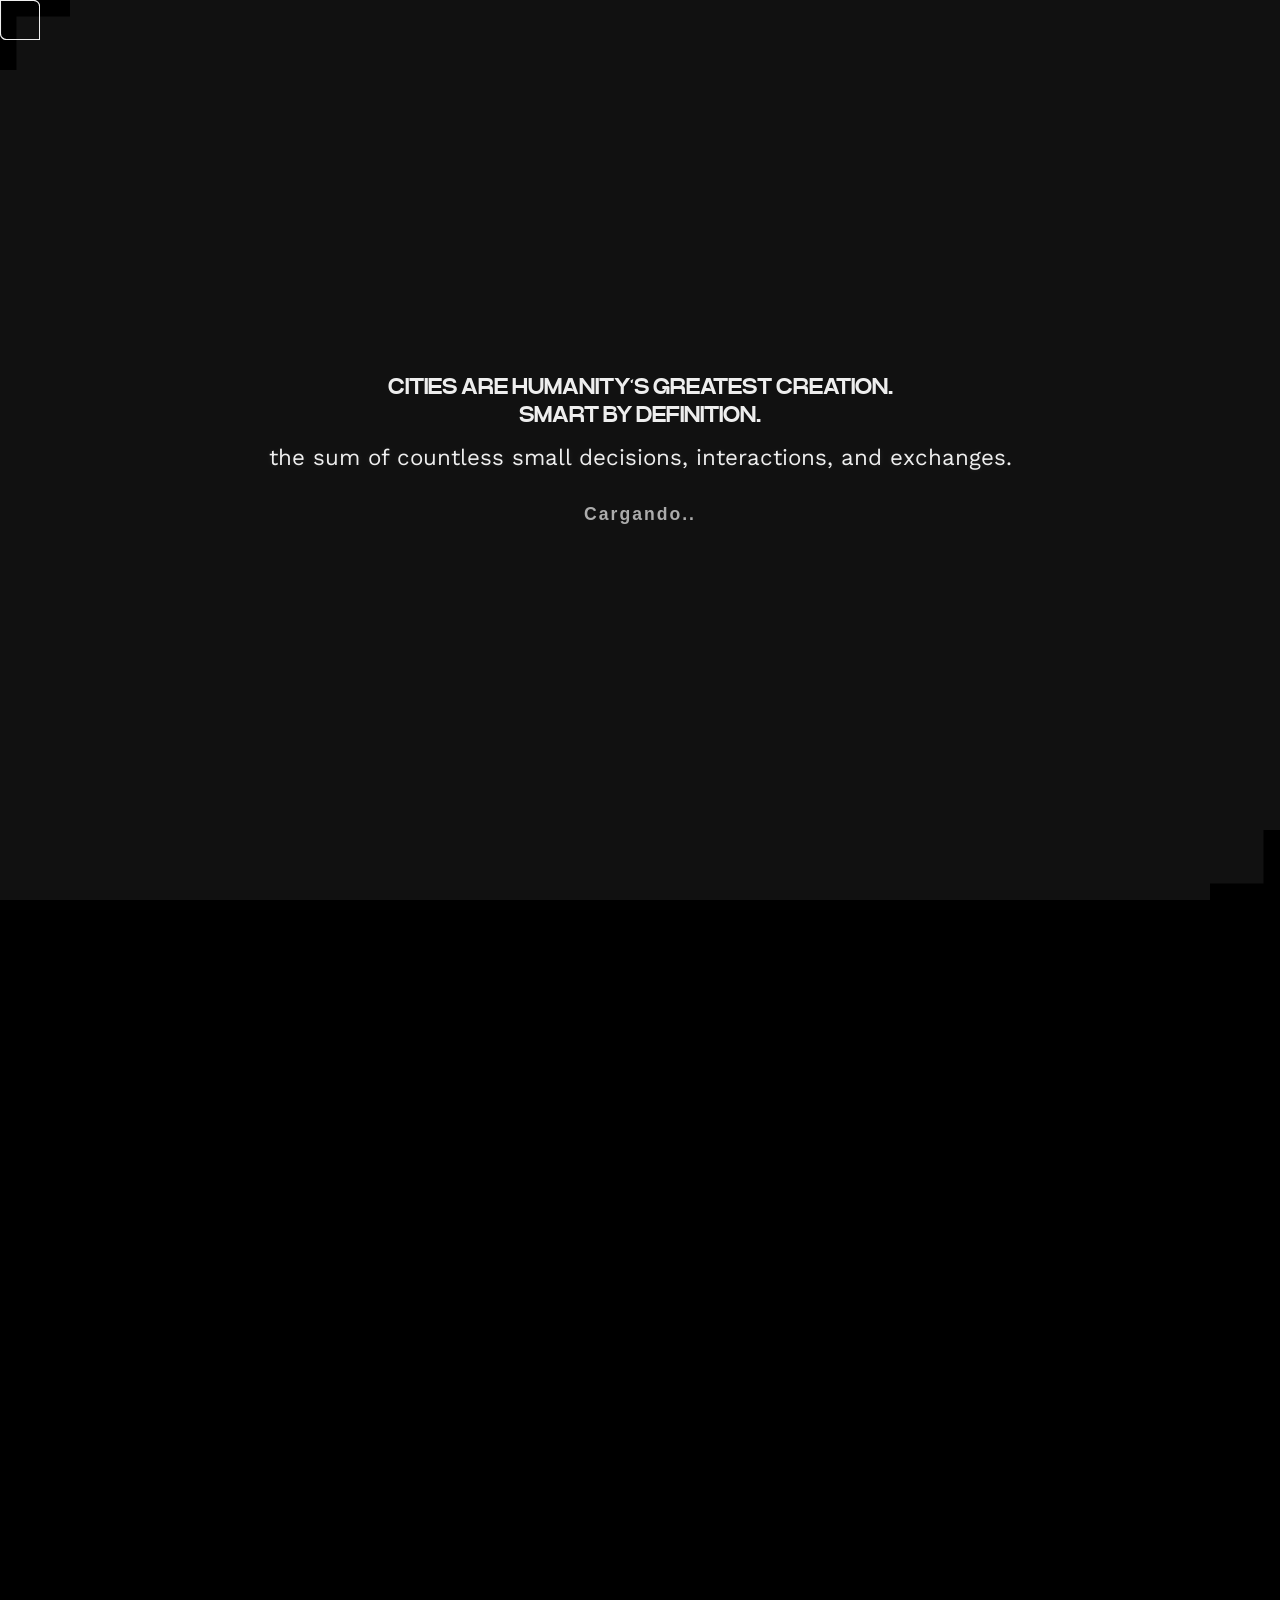
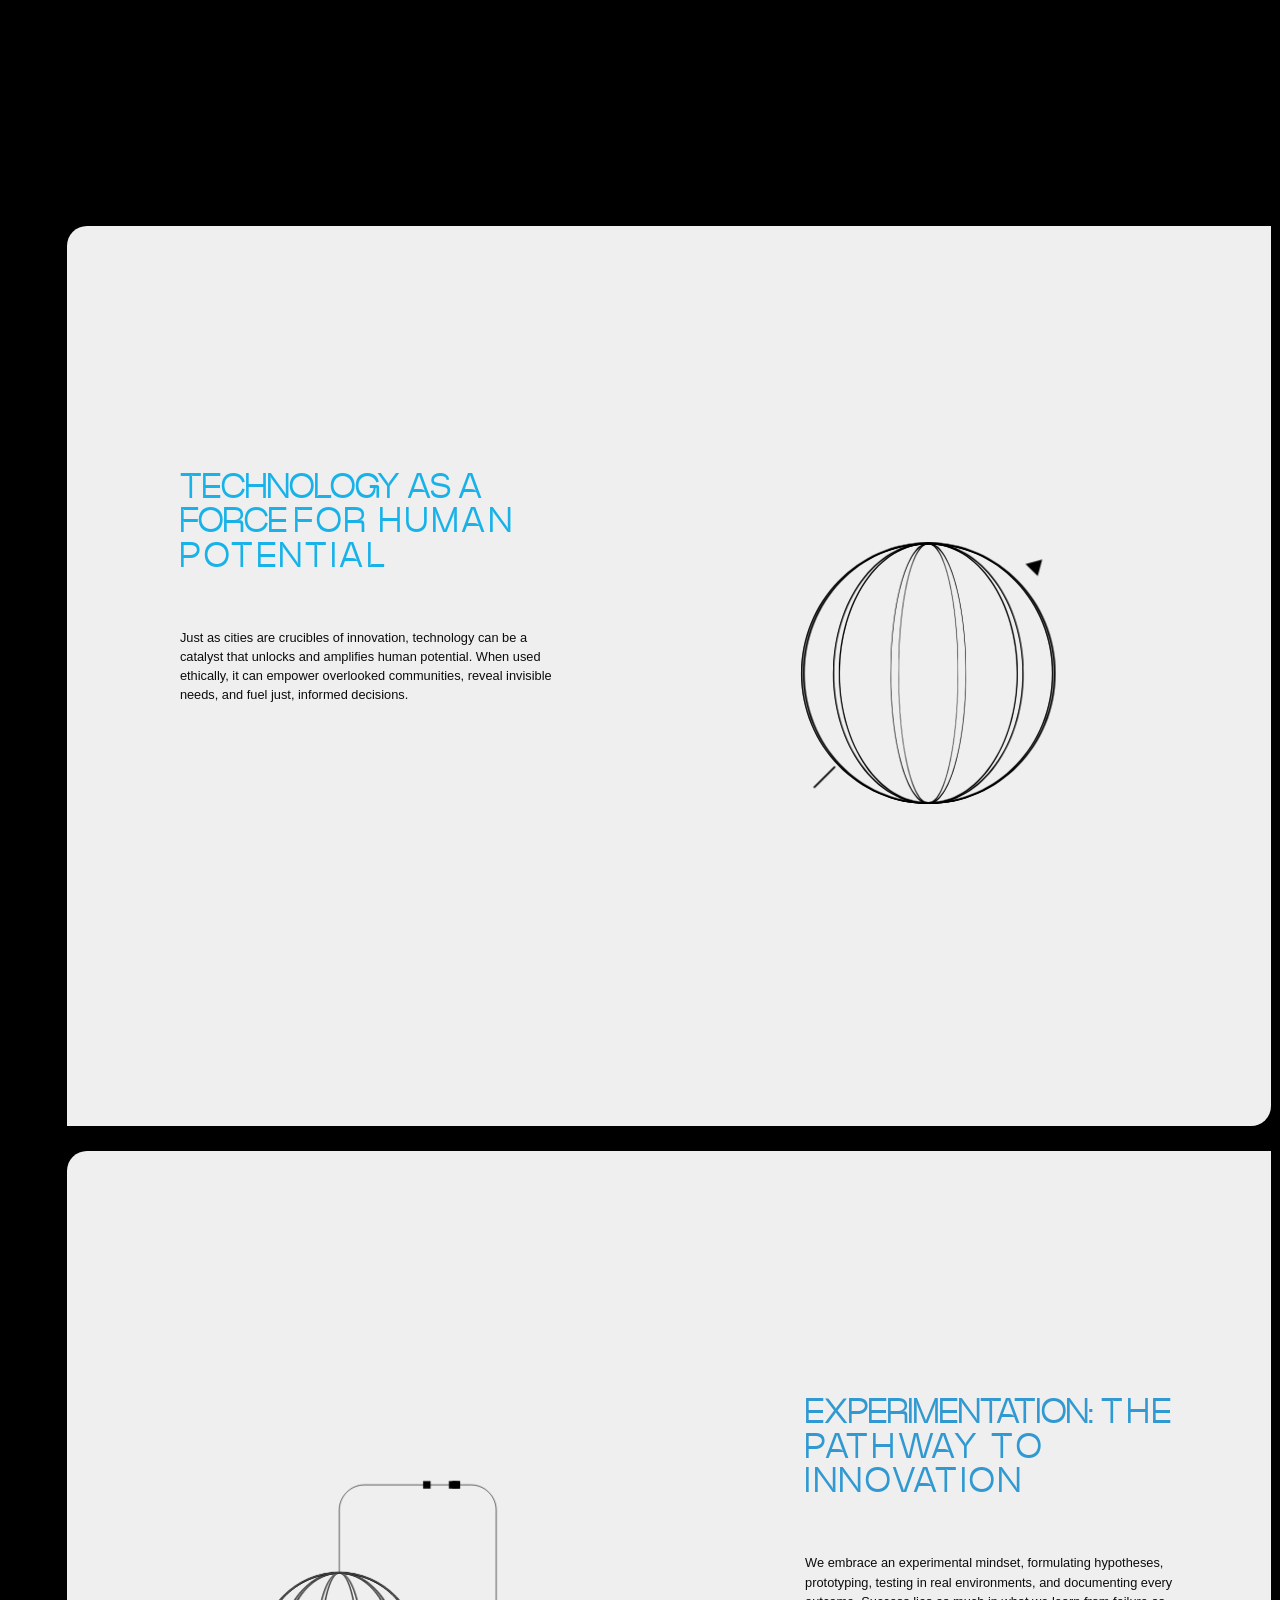
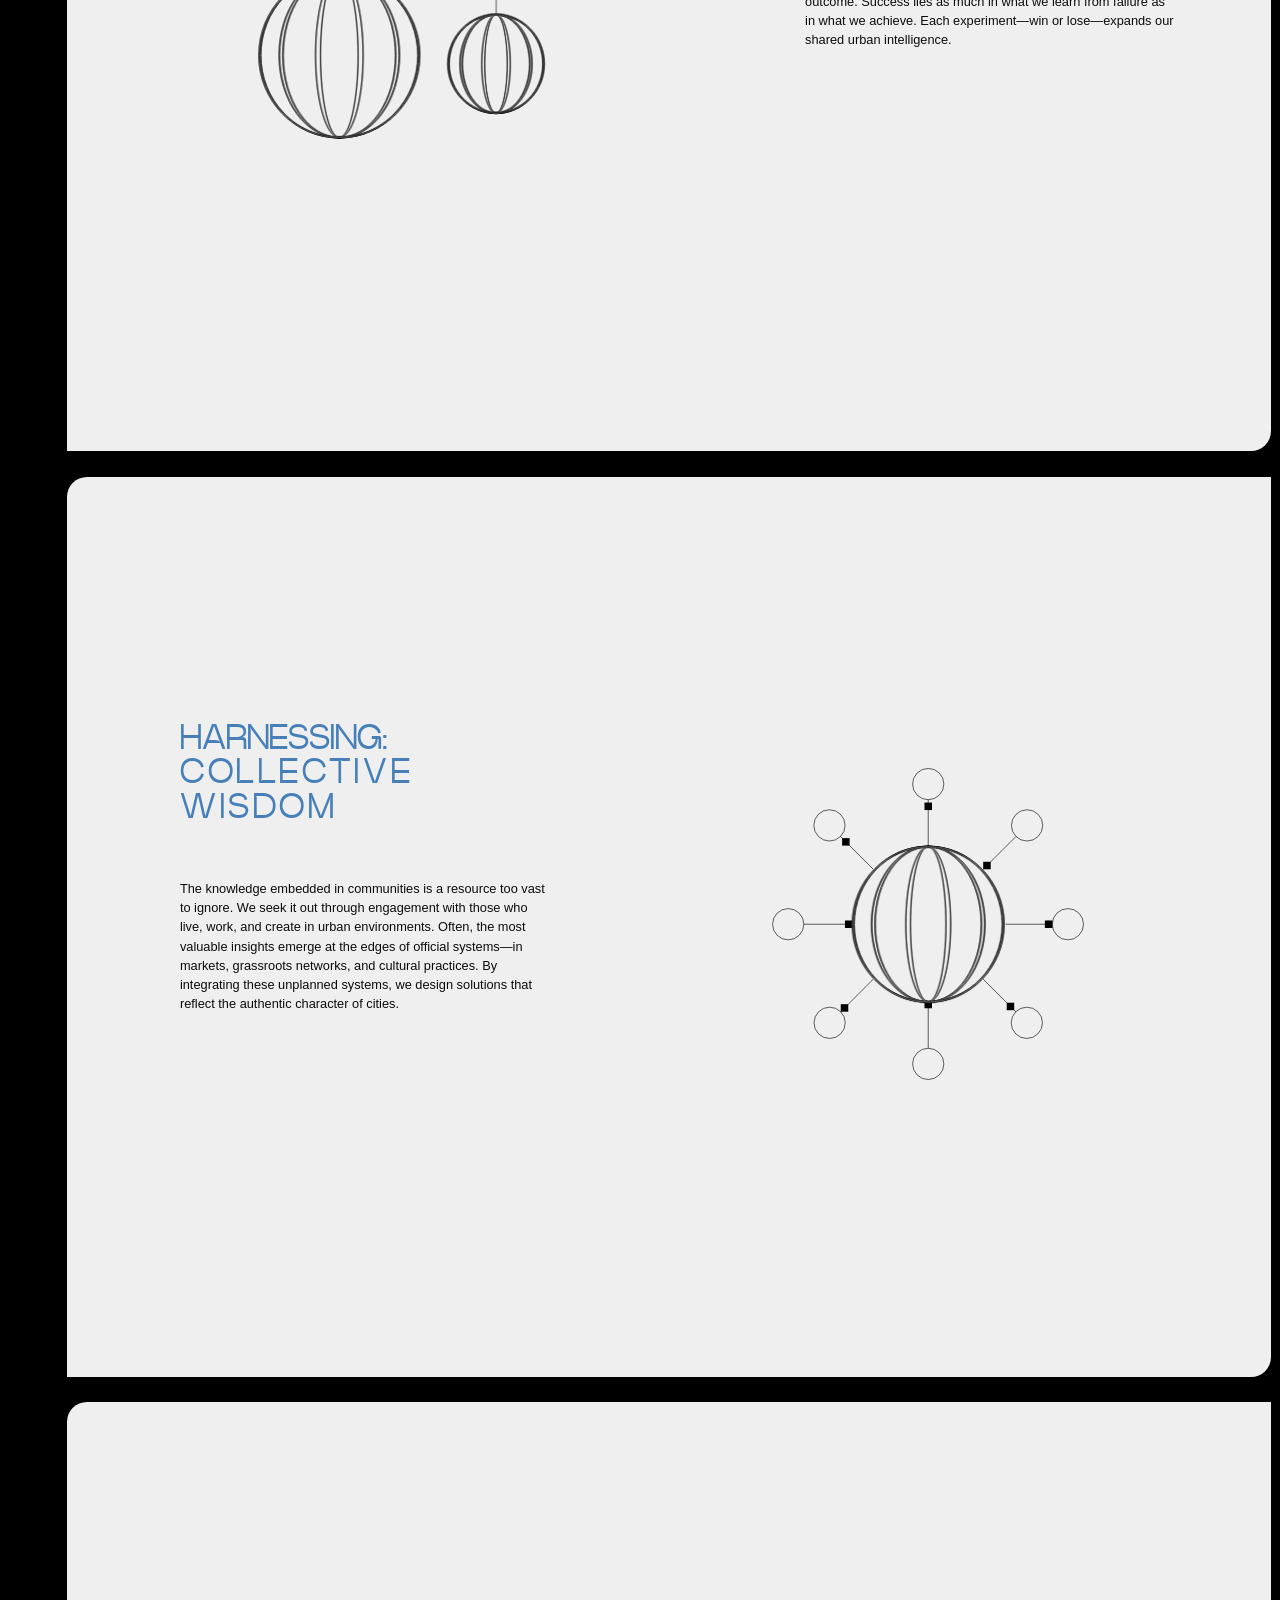
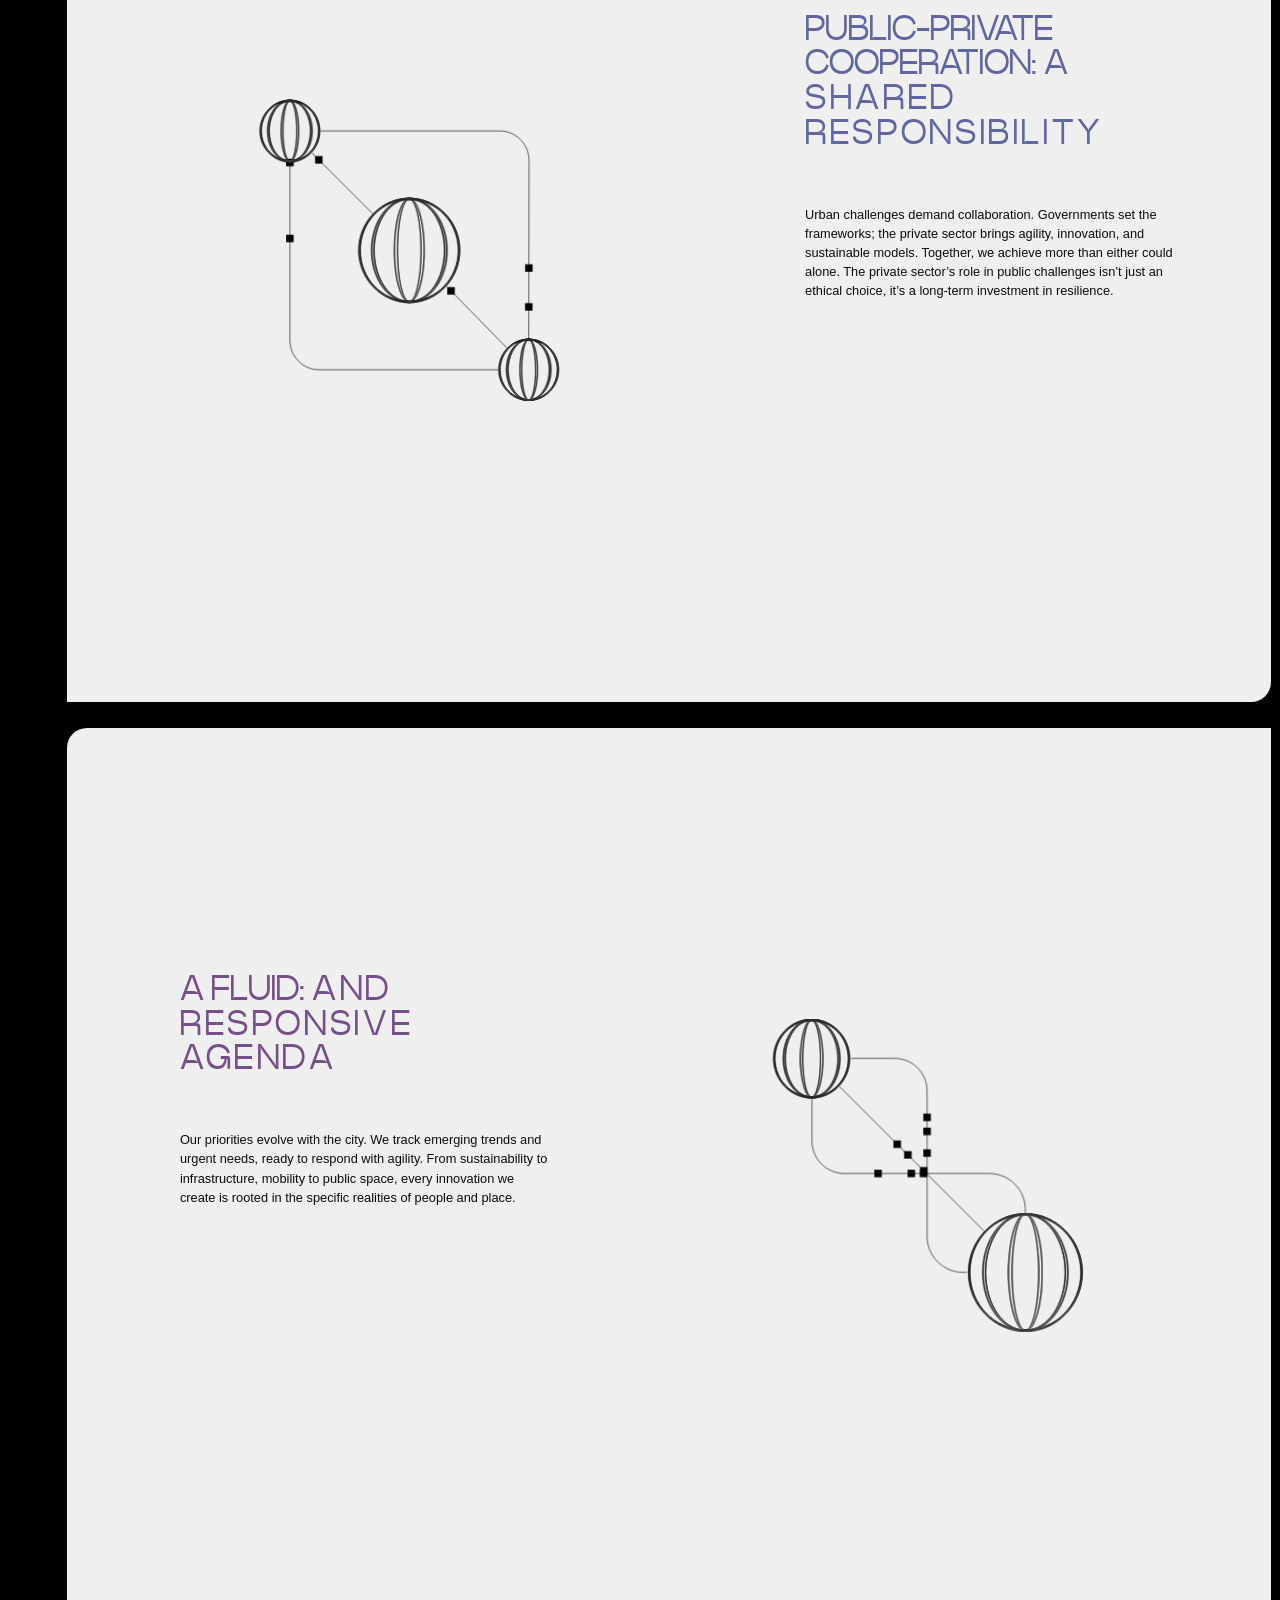
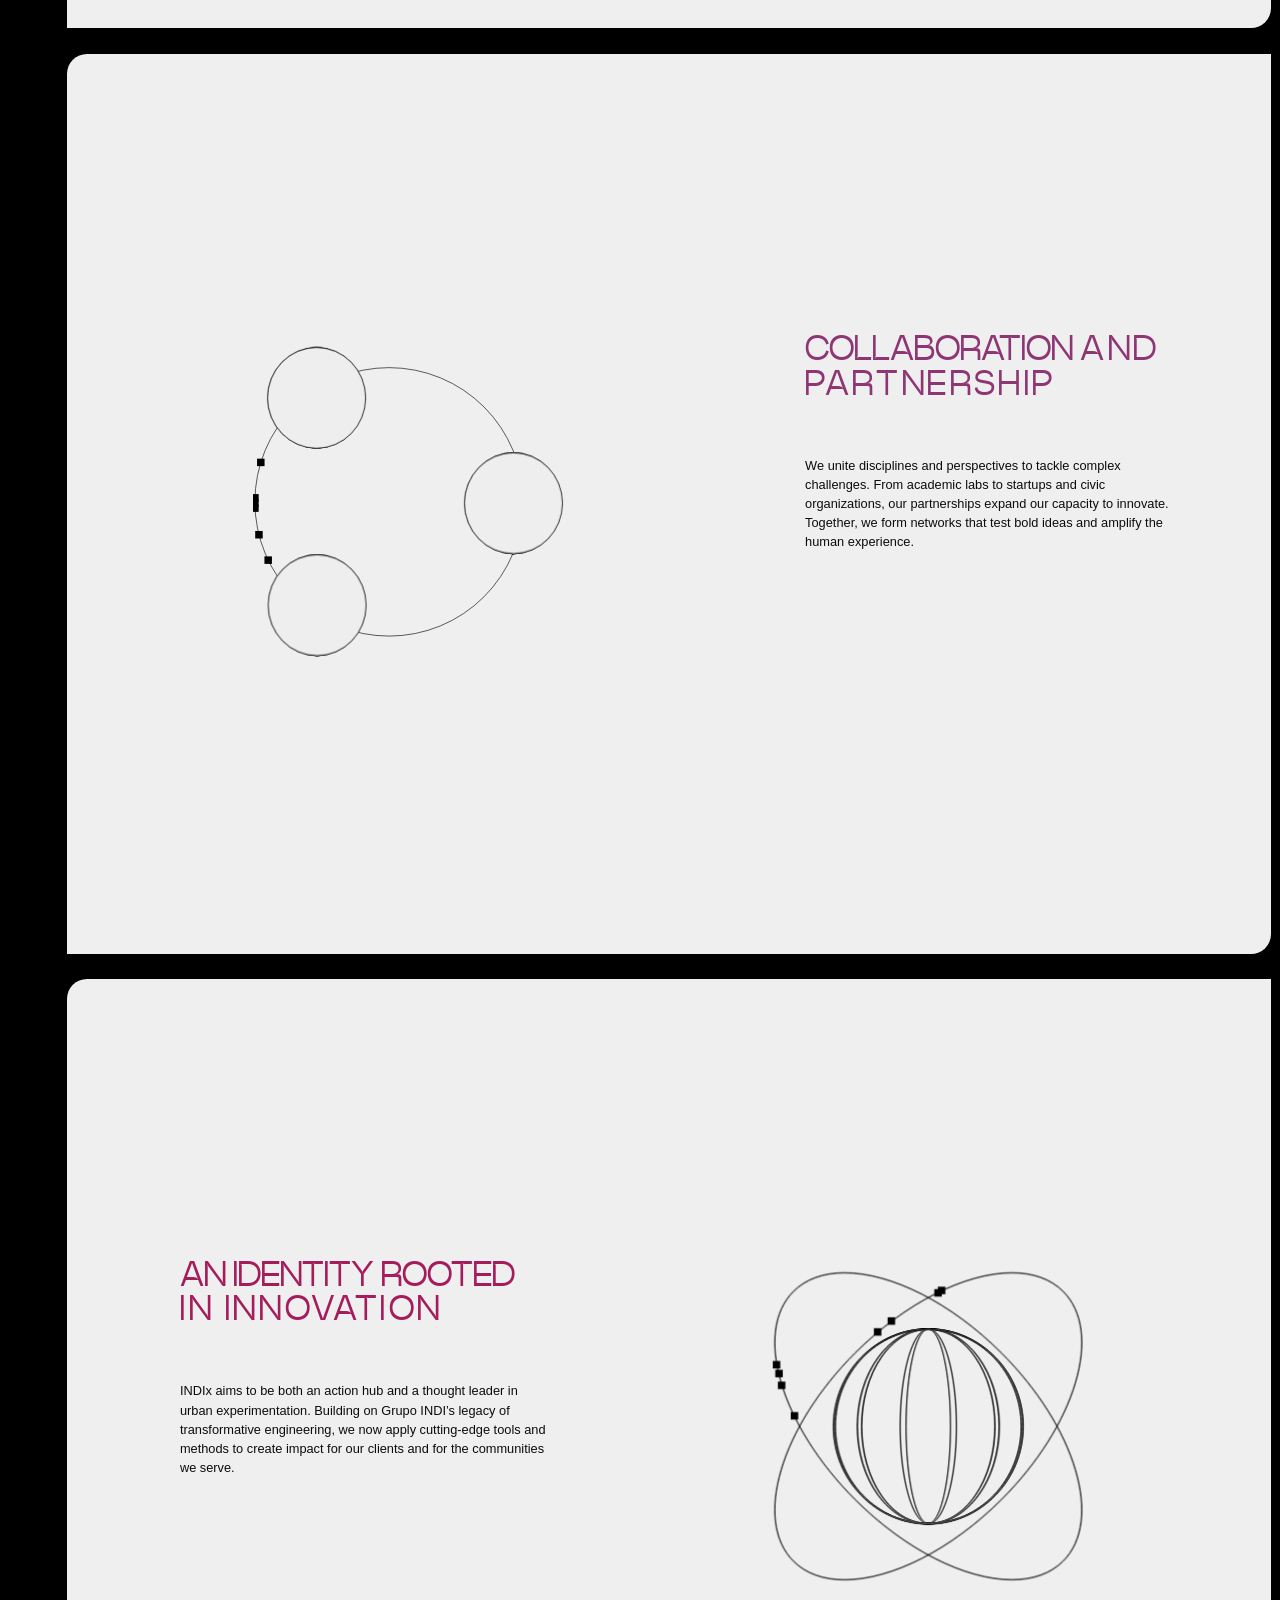
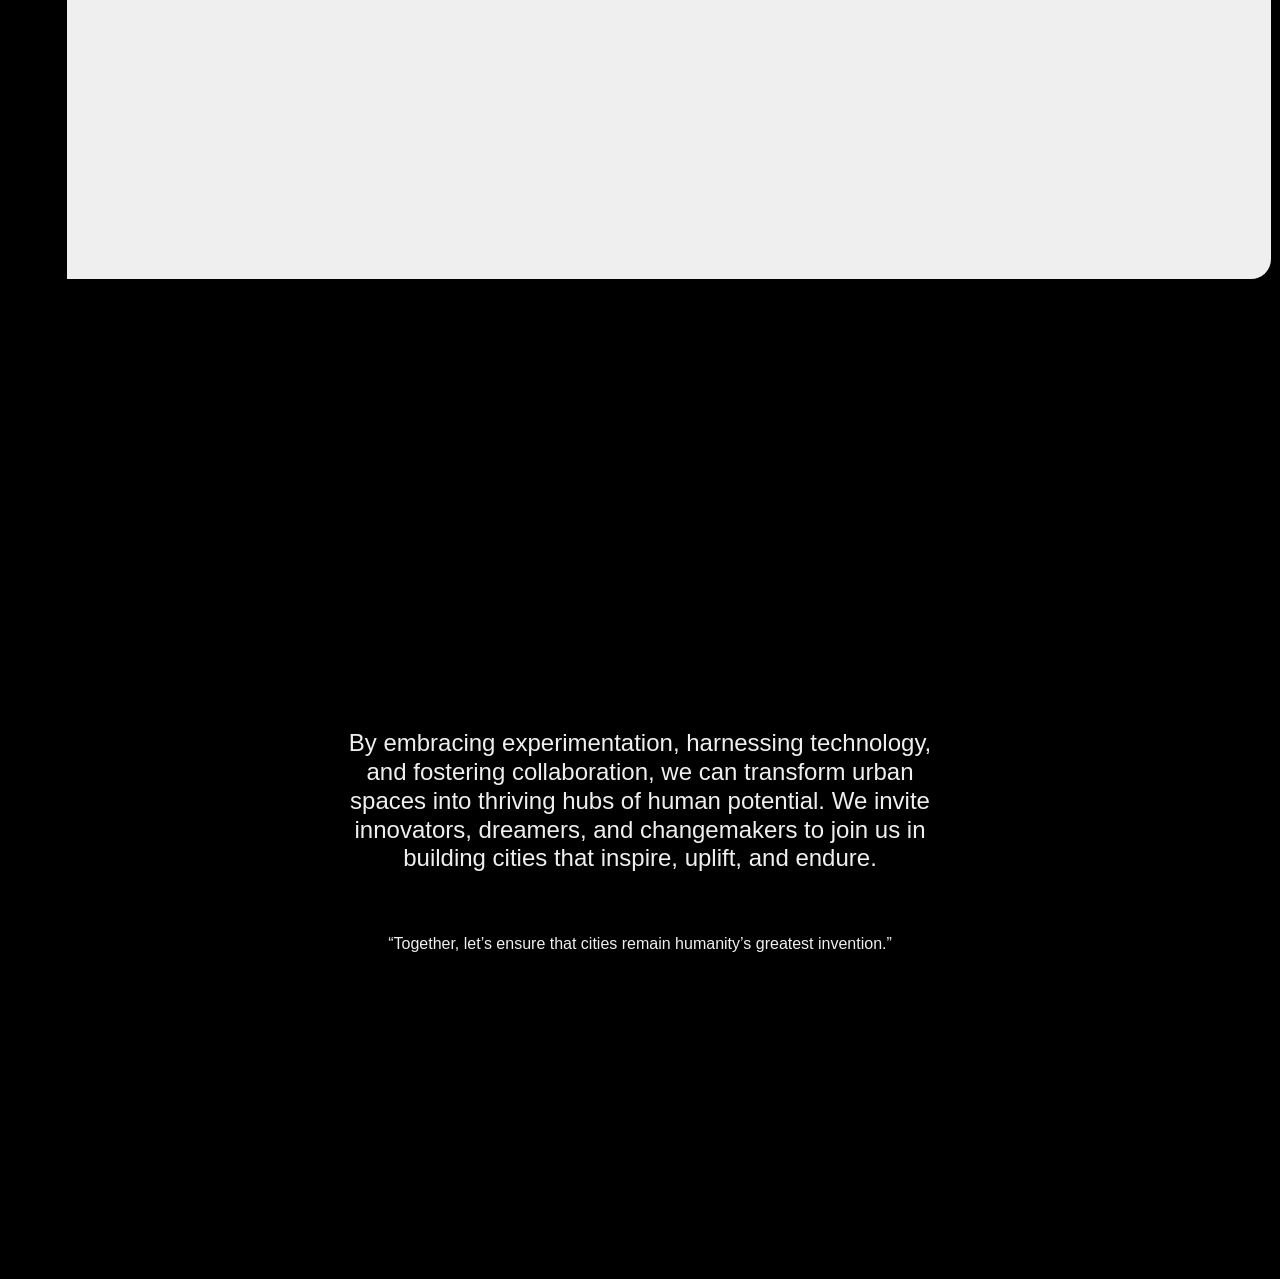
==== index.html @ 6f22951e "seguimos en pruebas" ====
<!DOCTYPE html>
<html lang="en" class="no-js">

<head>
  <meta charset="UTF-8" />
  <meta name="viewport" content="width=device-width, initial-scale=1" />
  <meta name="description" content="Some examples for how sticky sections can be animated." />
  <meta name="keywords" content="sticky, css, gsap, animation, sticky section, layout" />
  <meta name="author" content="Codrops" />
  <link rel="shortcut icon" href="ico-01.png" />
  <!-- Fuentes -->
  <link rel="preconnect" href="https://fonts.googleapis.com">
  <link rel="preconnect" href="https://fonts.gstatic.com" crossorigin>
  <link href="https://fonts.googleapis.com/css2?family=Work+Sans:ital,wght@0,100..900;1,100..900&display=swap"
    rel="stylesheet">
  <script src="https://cdnjs.cloudflare.com/ajax/libs/fontfaceobserver/2.1.0/fontfaceobserver.standalone.js"></script>
  <script src="https://cdnjs.cloudflare.com/ajax/libs/gsap/3.12.2/gsap.min.js"></script>

  <!-- Estilos propios y Font Awesome -->
  <link rel="stylesheet" href="css/base.css" />
  <link rel="stylesheet" href="https://cdnjs.cloudflare.com/ajax/libs/font-awesome/6.5.0/css/all.min.css" />
  <!-- JS clases y librerías -->
  <script>document.documentElement.className = "js";</script>
  <script src="js/gsap.min.js"></script>
  <script src="js/ScrollTrigger.min.js"></script>
  <script src="js/lenis.min.js"></script>
  <script src="js/splitting.min.js"></script>
  <script src="https://cdn.jsdelivr.net/npm/gsap@3.12.2/dist/gsap.min.js"></script>
  <!-- Lógica modular -->
  <script type="module" src="js/demo4/loading.js"></script>
  <script type="module" src="js/demo4/index.js"></script>
</head>
<!-- Sidebar/menu -->

<body class="loading demo-4">

  <!-- <script>
    let resizeTimer;

    // Esto evita que el navegador recuerde la posición de scroll
    if ('scrollRestoration' in history) {
      history.scrollRestoration = 'manual';
    }

    // Siempre al pixel 0 al cargar
    window.scrollTo(0, 0);

    window.addEventListener("resize", function () {
      clearTimeout(resizeTimer);
      resizeTimer = setTimeout(() => {
        window.scrollTo(0, 0); // posición inicial antes de recargar
        location.reload();
      }, 300); // espera 300ms después de dejar de redimensionar
    });
  </script> -->




  <!-- Loader 2-->


  <!-- <div class="layout"> -->



  <!-- Botón Hamburguesa -->
  <div class="buttons-menu">
    <div class="top-buttons">
      <button class="hamburger" id="menu-toggle" aria-label="Abrir menú">
        <span></span>
        <span></span>
        <span></span>
      </button>

      <button id="lang-toggle" class="lang-btn">ES</button>
    </div>



    <button class="phi" aria-label="Logo Phi">
      <img src="img/phi-01.png" alt="Logo Phi" />
      <span class="tooltip-phi">Esta página es interactiva por lo tanto nunca la veras igual <br><br>
        <li>mapas</li>
        <li>tiempo</li>
        <li>radiación</li>
        <li>temperatura</li>
      </span>
    </button>




    <script>
      const langBtn = document.querySelector(".lang-btn");
      const hamburgerBtn = document.querySelector(".hamburger");

      [langBtn, hamburgerBtn].forEach(btn => {
        btn.addEventListener("mousemove", e => {
          const rect = btn.getBoundingClientRect();
          const x = e.clientX - rect.left - rect.width / 2;
          const y = e.clientY - rect.top - rect.height / 2;
          const angle = Math.atan2(y, x) * (180 / Math.PI) + 90;

          btn.style.setProperty("--angle", `${angle}deg`);
        });
      });

    </script>
  </div>


  <nav class="nav menu-fullscreen menu--iris" id="fullscreen-menu">
    <button class="close-menu" id="close-menu" aria-label="Cerrar menú">✕</button>
    <a href="#" class="menu__item" data-scrollto="0" data-i18n="menu home"></a>
    <a href="#map" class="menu__item" data-i18n="menu about"></a>
    <a href="#" class="menu__item" data-i18n="menu projects"></a>
    <a href="#contact" class="menu__item" data-i18n="menu contact"></a>
    <div class="social-icons">
      <a href="https://facebook.com" target="_blank" rel="noopener noreferrer" aria-label="Facebook">
        <img class="redes-sociales" src="img/social_networt_icon/facebook.png">
      </a>
      <a href="https://x.com" target="_blank" rel="noopener noreferrer" aria-label="Twitter">
        <img class="redes-sociales" src="img/social_networt_icon/twitter.png">
      </a>
      <a href="https://linkedin.com" target="_blank" rel="noopener noreferrer" aria-label="LinkedIn">
        <img class="redes-sociales" src="img/social_networt_icon/linkedin.png">
      </a>
      <a href="https://instagran.com" target="_blank" rel="noopener noreferrer" aria-label="Instagram">
        <img class="redes-sociales" src="img/social_networt_icon/instagram.png">
      </a>
    </div>
  </nav>



  <script src="js/demo4/gsap-menu.js">  </script>
  </header>
  <script src="js/demo4/menu.js"></script>
  </div>

  <main>
    <div class="frame frame--header">
      <div class="frame__heading">
      </div>
    </div>
  </main>
  <!-- Sección brand -->
  <section id="brand" class="brand">

    <div id="svg-wrapper">
      <!-- SVG inicial (cuadrado) -->
      <div id="svg-square" class="svg-containedor"></div>
      <!-- SVG destino (rectángulo, oculto al inicio) -->
      <div id="svg-rect" class="svg-containedor hidden"></div>
    </div>

    <script clas="branding" src="js/demo4/animation_brand.js"></script>
    <div class="scroll-animation">




      <img src="img/Scroll Down.gif" alt="scroll down">
    </div>
    <script>
      window.addEventListener('scroll', function () {
        const scrollY = window.scrollY;
        const scrollElement = document.querySelector('.scroll-animation');

        if (scrollY > 1000) {
          scrollElement.classList.add('hidden');
        } else {
          scrollElement.classList.remove('hidden');
        }
      });
    </script>
  </section>

  <section id="map" class="map main-content">
    <div id="brand" class="layout">
      <div id="cornerTL-wrapper" class="svg-icon svg-icon--top-left">
        <canvas id="canvasTL" width="80" height="80"></canvas>
      </div>
      <!-- COLUMNA IZQUIERDA -->
      <div id="left-column" class="left-column">
        <!-- TEXTO CENTRO -->
        <div id="content-row">
          <div class="content content--highlight content--intro">
            <p class="text-large_w">
              <mark class="hx hx-3" data-i18n="hero_highlighted_text"></mark>
              <span data-i18n="hero_intro_text"></span>
            </p>
          </div>
        </div>
      </div>
      <script>
        gsap.registerPlugin(ScrollTrigger);
        gsap.fromTo("#content-row",
          { opacity: 0, y: 50 },
          {
            opacity: 1,
            y: 0,
            duration: 2,
            ease: "power2.out",
            scrollTrigger: {
              trigger: "#left-column",
              start: "top 25%",
              end: "top 10%",
              toggleActions: "restart none none reset",
            }
          }
        );
      </script>


      <!-- COLUMNA DERECHA -->
      <div id="maping-contorler" class="right-column">
        <!-- VIDEO sin controles -->
        <video id="trafficVideo" width="100%" preload="auto" muted playsinline></video>

        <div class="center-controls">
          <p class="text-large_M">
            <mark class="hx-1 hx-2" data-i18n="CDMX Traffic"></mark>
          </p>
          <span id="hourLabel" class="hour">--:--</span>
          <input id="hourSlider" type="range" min="0" max="23" step="1">
        </div>
      </div>




      <script>
        gsap.registerPlugin(ScrollTrigger);
        gsap.fromTo("#maping-contorler",
          { opacity: 0, y: 50 },
          {
            opacity: 1,
            y: 0,
            duration: 2,
            ease: "power2.out",
            scrollTrigger: {
              trigger: "#left-column",
              start: "top 25%",
              end: "top 10%",
              toggleActions: "restart none none reset",
            }
          }
        );
      </script>
      <script src="js/demo4/icons_bran.js"></script>
  </section>


  <script src="js/demo4/scroll_animation.js"></script>
  <script src="js/demo4/animation_hero.js"></script>
  <script src="https://cdnjs.cloudflare.com/ajax/libs/gsap/3.12.2/gsap.min.js"></script>
  <script src="js/demo4/script_map.js"></script>
  <script type="module" src="js/demo4/traduction.js"></script>
  <script src="js/demo4/ramdon_color.js"></script>

  <!-- Sticky content -->
  <div class="wrap ">
    <div class="content content--sticky bg-1">
      <div class="content__grid">
        <div class="content__textual">
          <h2 class="content__title titlle-1">
            <span data-i18n="Technology as a Force for"></span>
            <span class="content__title_h2" data-i18n="Human Potential"></span>
          </h2>
          <p class="content__text text-meta" data-i18n="text of Human Potential"></p>
        </div>
        <div class="content__img-wrapper">
          <div class="color_brand content__img content__img--large" id="circle_arrow"></div>
          <script src="js/demo4/1_animation.js"></script>
        </div>
      </div>
    </div>

    <!-- BG 2 -->
    <div class="content content--sticky bg-2 content--reverse">
      <div class="content__grid">
        <div class="content__textual">
          <h2 class="content__title titlle-2">
            <span data-i18n="Experimentation"></span>
            <span class="content__title_h2" data-i18n="The Pathway to Innovation"></span>
          </h2>
          <p class="content__text text-meta" data-i18n="text of The Pathway to Innovation"></p>
        </div>
        <div class="content__img-wrapper">
          <div class="color_brand content__img content__img--large" id="experimentation"></div>
          <script src="js/demo4/2_animation.js"></script>
        </div>
      </div>
    </div>

    <!-- BG 3 -->
    <div class="content content--sticky bg-3">
      <div class="content__grid">
        <div class="content__textual">
          <h2 class="content__title titlle-3">
            <span data-i18n="Harnessing"></span>
            <span class="content__title_h2" data-i18n="Collective Wisdom"></span>
          </h2>
          <p class="content__text text-meta" data-i18n="text of the Collective Wisdom"></p>
        </div>
        <div class="content__img-wrapper">
          <div class="color_brand content__img content__img--large" id="colective-winsorth"></div>
          <script src="js/demo4/3_animation.js"></script>
        </div>
      </div>
    </div>
  </div>

  <!-- BG 4 -->
  <div class="content content--sticky bg-4 content--reverse">
    <div class="content__grid">
      <div class="content__textual">
        <h2 class="content__title titlle-4">
          <span data-i18n="Public-Private Cooperation"></span>
          <span class="content__title_h2" data-i18n="A Shared Responsibility"></span>
        </h2>
        <p class="content__text text-meta" data-i18n="text of the A Shared Responsibility"></p>
      </div>

      <div class="content__img-wrapper">
        <div class="color_brand content__img content__img--large" id="colaboration-public-private"></div>
        <script src="js/demo4/4_animation.js"></script>
      </div>
    </div>
  </div>

  <!-- BG 5 -->
  <div class="content content--sticky bg-5">
    <div class="content__grid">
      <div class="content__textual">
        <h2 class="content__title titlle-5">
          <span data-i18n="A Fluid"></span>
          <span class="content__title_h2" data-i18n="and Responsive Agenda"></span>
        </h2>
        <p class="content__text text-meta" data-i18n="text of the and Responsive Agenda"></p>
      </div>
      <div class="content__img-wrapper">
        <div class="color_brand content__img content__img--large" id="fluid"></div>
        <script src="js/demo4/5_animation.js"></script>
      </div>
    </div>
  </div>

  <!-- BG 6 -->
  <div class="content content--sticky bg-6 content--reverse">
    <div class="content__grid">
      <div class="content__textual">
        <h2 class="content__title titlle-6">
          <span data-i18n="Collaboration"></span>
          <span class="content__title_h2" data-i18n="and Partnership"></span>
        </h2>
        <p class="content__text text-meta" data-i18n="text of and Partnership"></p>
      </div>

      <div class="content__img-wrapper">
        <div class="color_brand content__img F" id="collavoration"></div>
        <script src="js/demo4/6_animation.js"></script>
      </div>
    </div>
  </div>

  <!-- BG 7 -->
  <div class="content content--sticky bg-7">
    <div class="content__grid">
      <div class="content__textual">
        <h2 class="content__title titlle-7">
          <span data-i18n="An Identity Rooted"></span>
          <span class="content__title_h2" data-i18n="in Innovation"></span>
        </h2>
        <p class="content__text text-meta" data-i18n="text of the in Innovation"></p>
      </div>
      <div class="content__img-wrapper">
        <div class="color_brand content__img content__img--large" id="innovation"></div>
        <script src="js/demo4/7_animation.js"></script>
      </div>
    </div>
  </div>
  </div>

  <div class="content content--highlight content--outro">
    <p class="text-large_w" data-i18n="text of the to Action">
    </p>
    <br><br>
    <p class="text-large_M"> <mark class="hx hx-3" data-i18n="text 2 of the to Action"></mark> </p>
    </p>
  </div>
  <!-- <footer id="contact">
      <div class="footer-container">
        <h3 class="hover-image" style="--img:url(../../img/4.png)">One "X" word (Explora)</h3>
        <h3 class="hover-image" style="--img:url(../../img/5.png)">Two "X" word (Experimenta)</h3>
        <h3 class="hover-image" style="--img:url(../../img/8.png)">Three "X" word ()</h3>
      </div>
      <div class="footer-bottom">
        <p class="text-meta">© 2025 INDIx. All rights reserved.</p>
        <p class="text-meta">Powered by
          <a href="https://www.grupoindi.com/" target="_blank" rel="noopener noreferrer">Grupo INDI</a>
        </p>
      </div>
    </footer> -->


  <!-- SVG PUNTERO -->
  <div class="custom-cursor">
    <svg viewBox="0 0 500 500" xmlns="http://www.w3.org/2000/svg">
      <defs>
        <linearGradient id="grad" x1="0%" y1="0%" x2="100%" y2="100%">
          <stop offset="0%" stop-color="#eeeeee" />
          <stop offset="100%" stop-color="#eeeeee" />
        </linearGradient>
      </defs>
      <path d="M495.01,80.63v413.88H81.13c-41.77,0-75.63-33.86-75.63-75.63V4.99h413.88
      C461.14,4.99,495.01,38.86,495.01,80.63z" fill="none" stroke="url(#grad)" stroke-width="15" />
    </svg>
  </div>
  <script src="js/demo4/cursor.js">  </script>


  <div id="loader-overlay">
    <div class="corner-icon1 top-left1">
      <img id="svg3" class="icon4" src="img/bran-icon-01.svg" alt="Icono inicio">
    </div>
    <h1 class="complment_loader">Cities are humanity’s greatest creation. <br> smart by definition.</h1>
    <div class="loader-box">
      <div id="text_loading" class="text_load">Preparando recursos…</div>
      <div id="text_parpadeando">
        <p id="loading"></p>
      </div>
    </div>
    <div class="corner-icon1 bottom-right1">
      <img id="svg4" class="icon4" src="img/bran-icon-02.svg" alt="Icono final">
    </div>
  </div>
  <script src="js/imagesloaded.pkgd.min.js"></script>




  <header class="sidebar" id="site-header">
    <div id="svg-container"></div>
  </header>








</body>

</html>
---- css/base.css ----
/* BASE */
@import url("./base/cursor.css");
@import url("./base/typography.css");
@import url("./base/reset.css");
@import url("./base/variables.css");

/* LAYOUT */
@import url("./layout/frame.css");
@import url("./layout/hero.css");

/* Css del logo inicial */
@import url("./layout/brand.css"); 
@import url("./layout/scroll_down.css");
@import url("./layout/layout-columns.css");
@import url("./layout/map&watch.css");
@import url("./layout/svg_iconbrand.css");

@import url("./layout/sliders.css");
@import url("./layout/footer.css");


/* COMPONENTS */
@import url("./components/loader.css");
@import url("./components/menu-header.css");
@import url("./components/svg-container.css");
@import url("./components/time-slider.css");

/* UTILS */
@import url("./utils/helpers.css");
@import url("./utils/responsive.css");
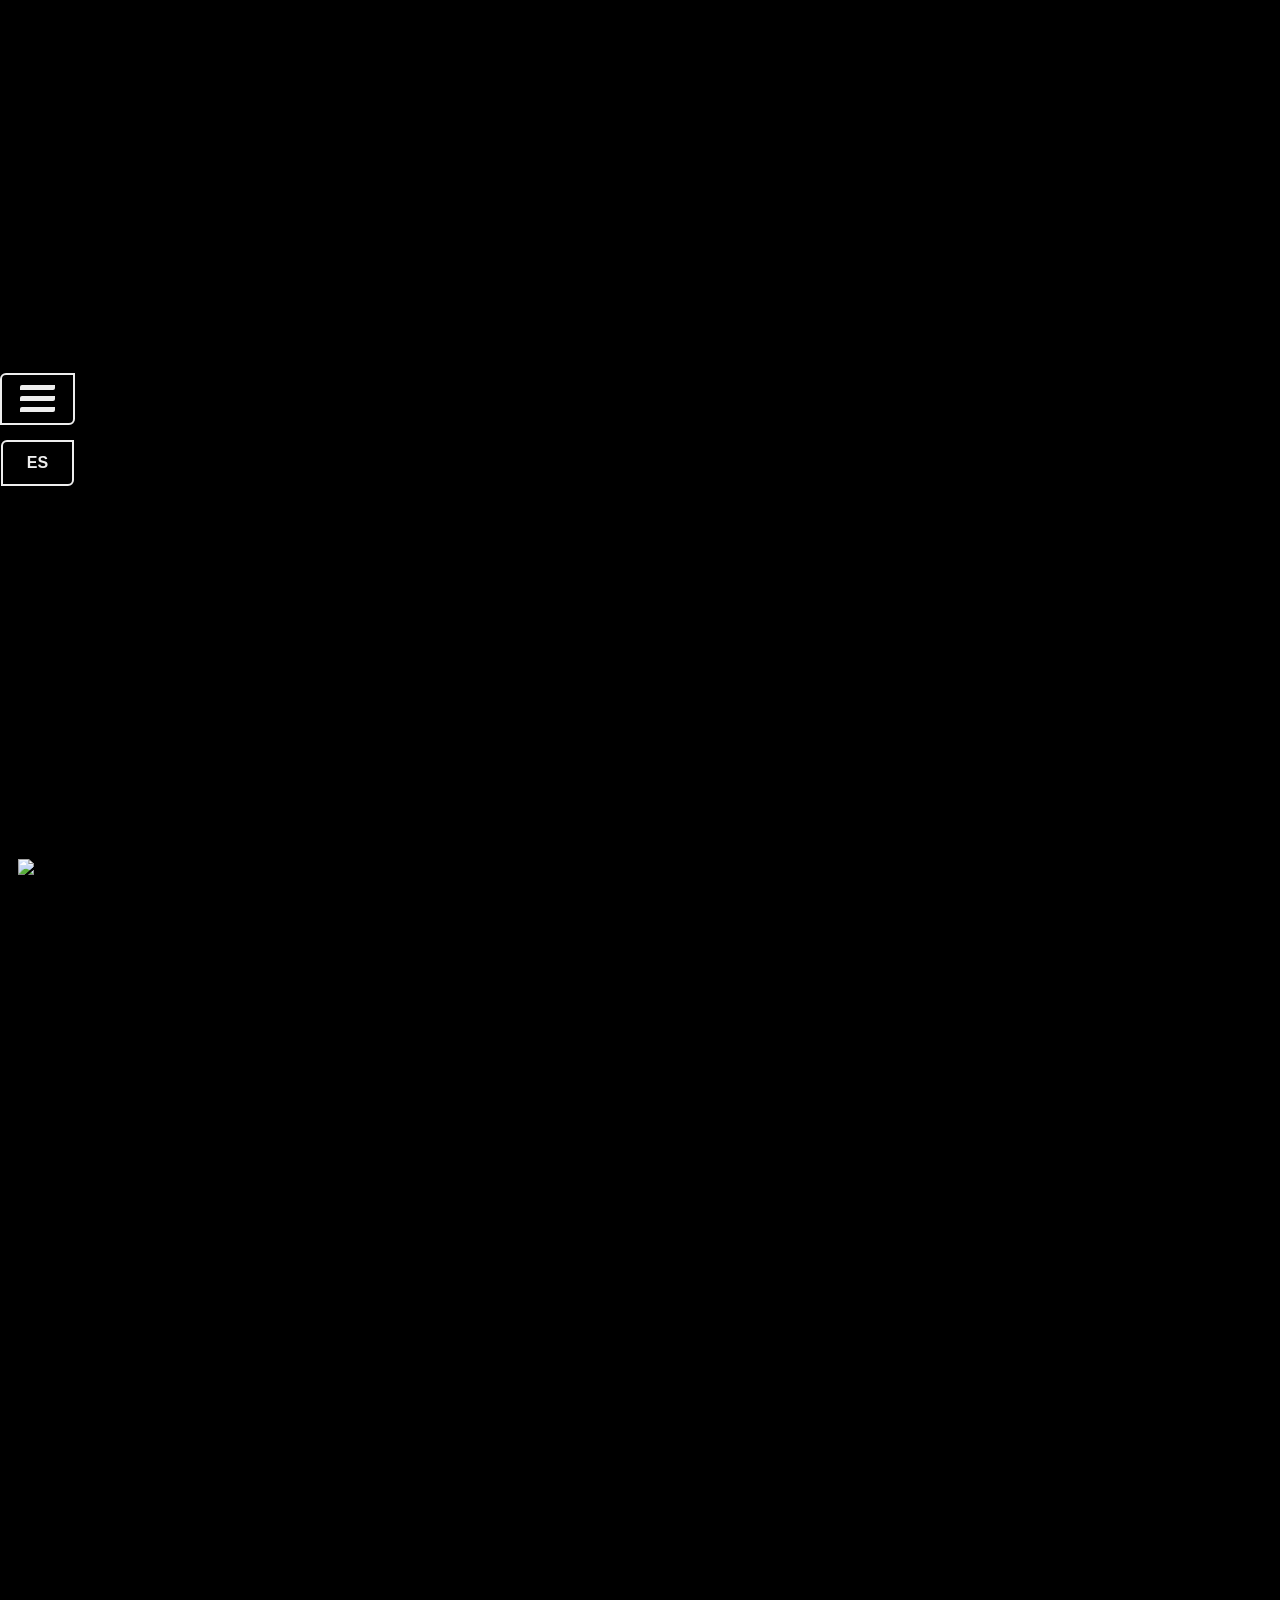
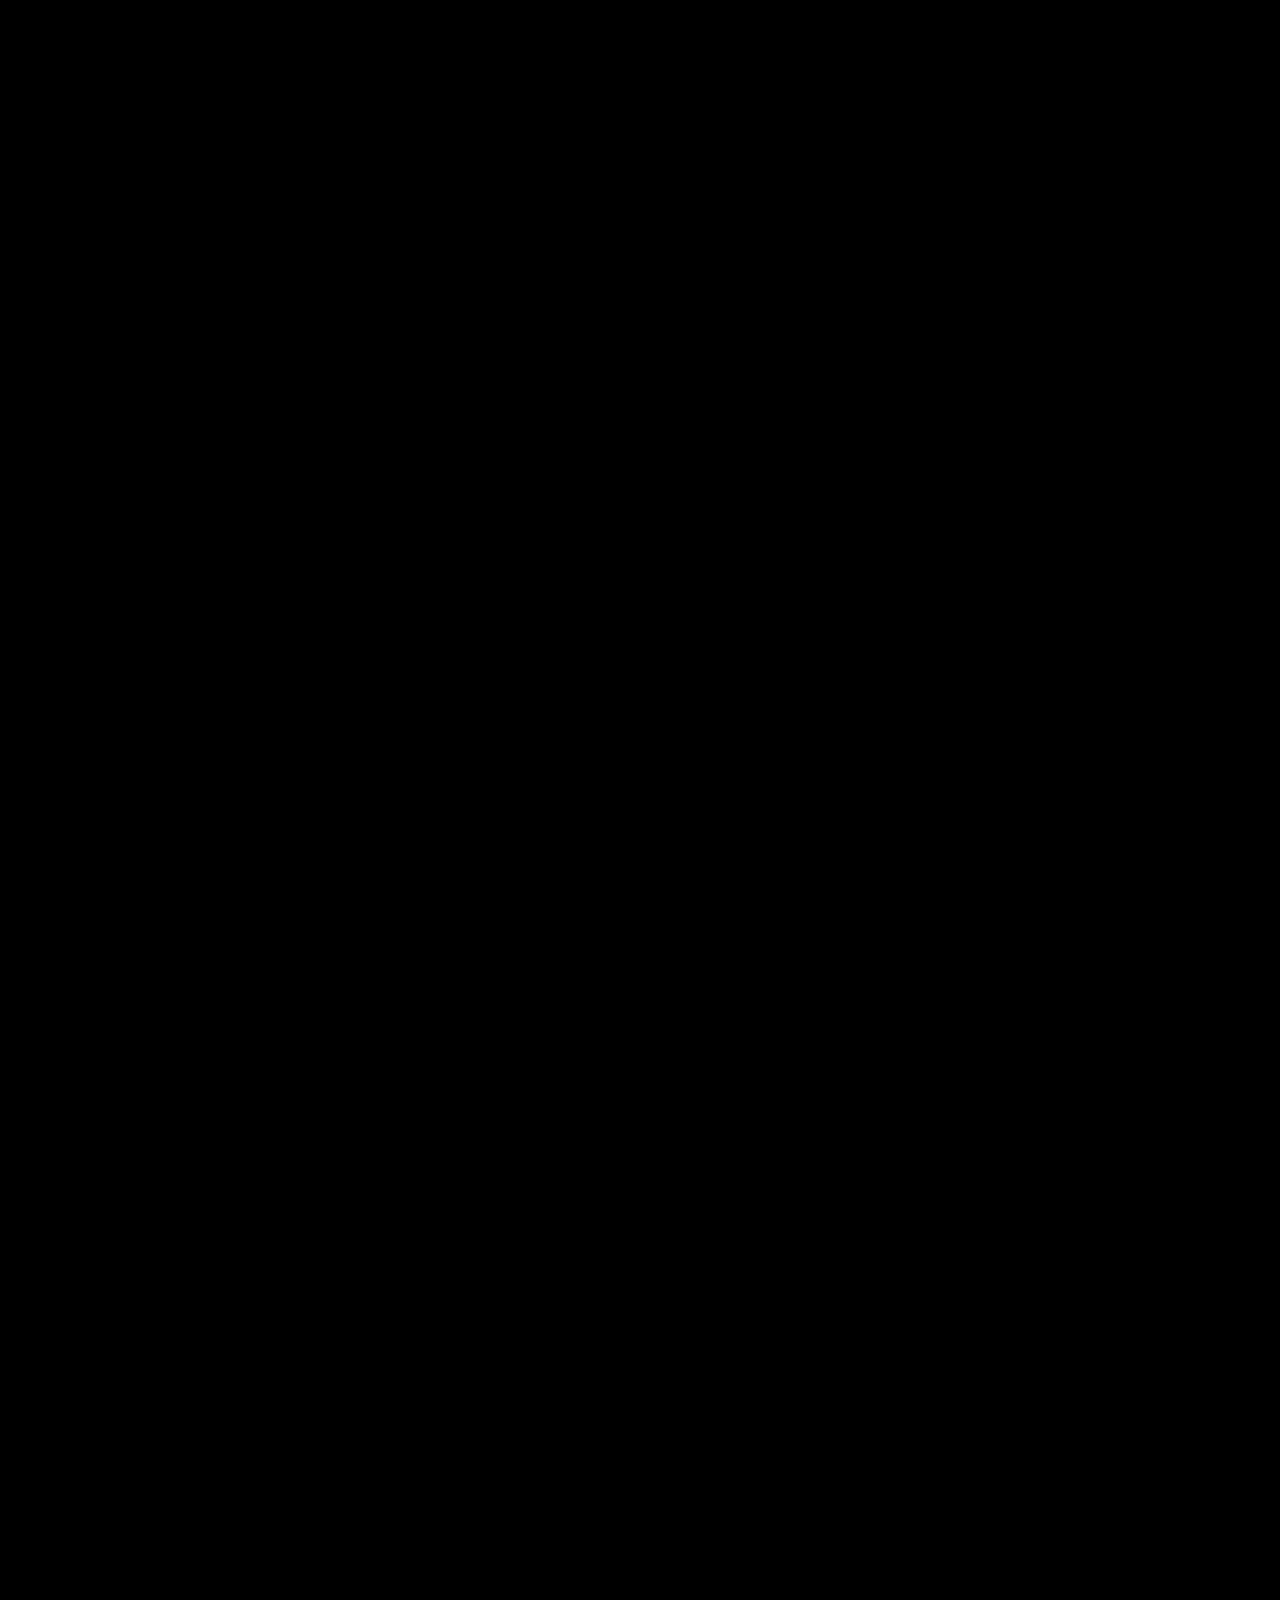
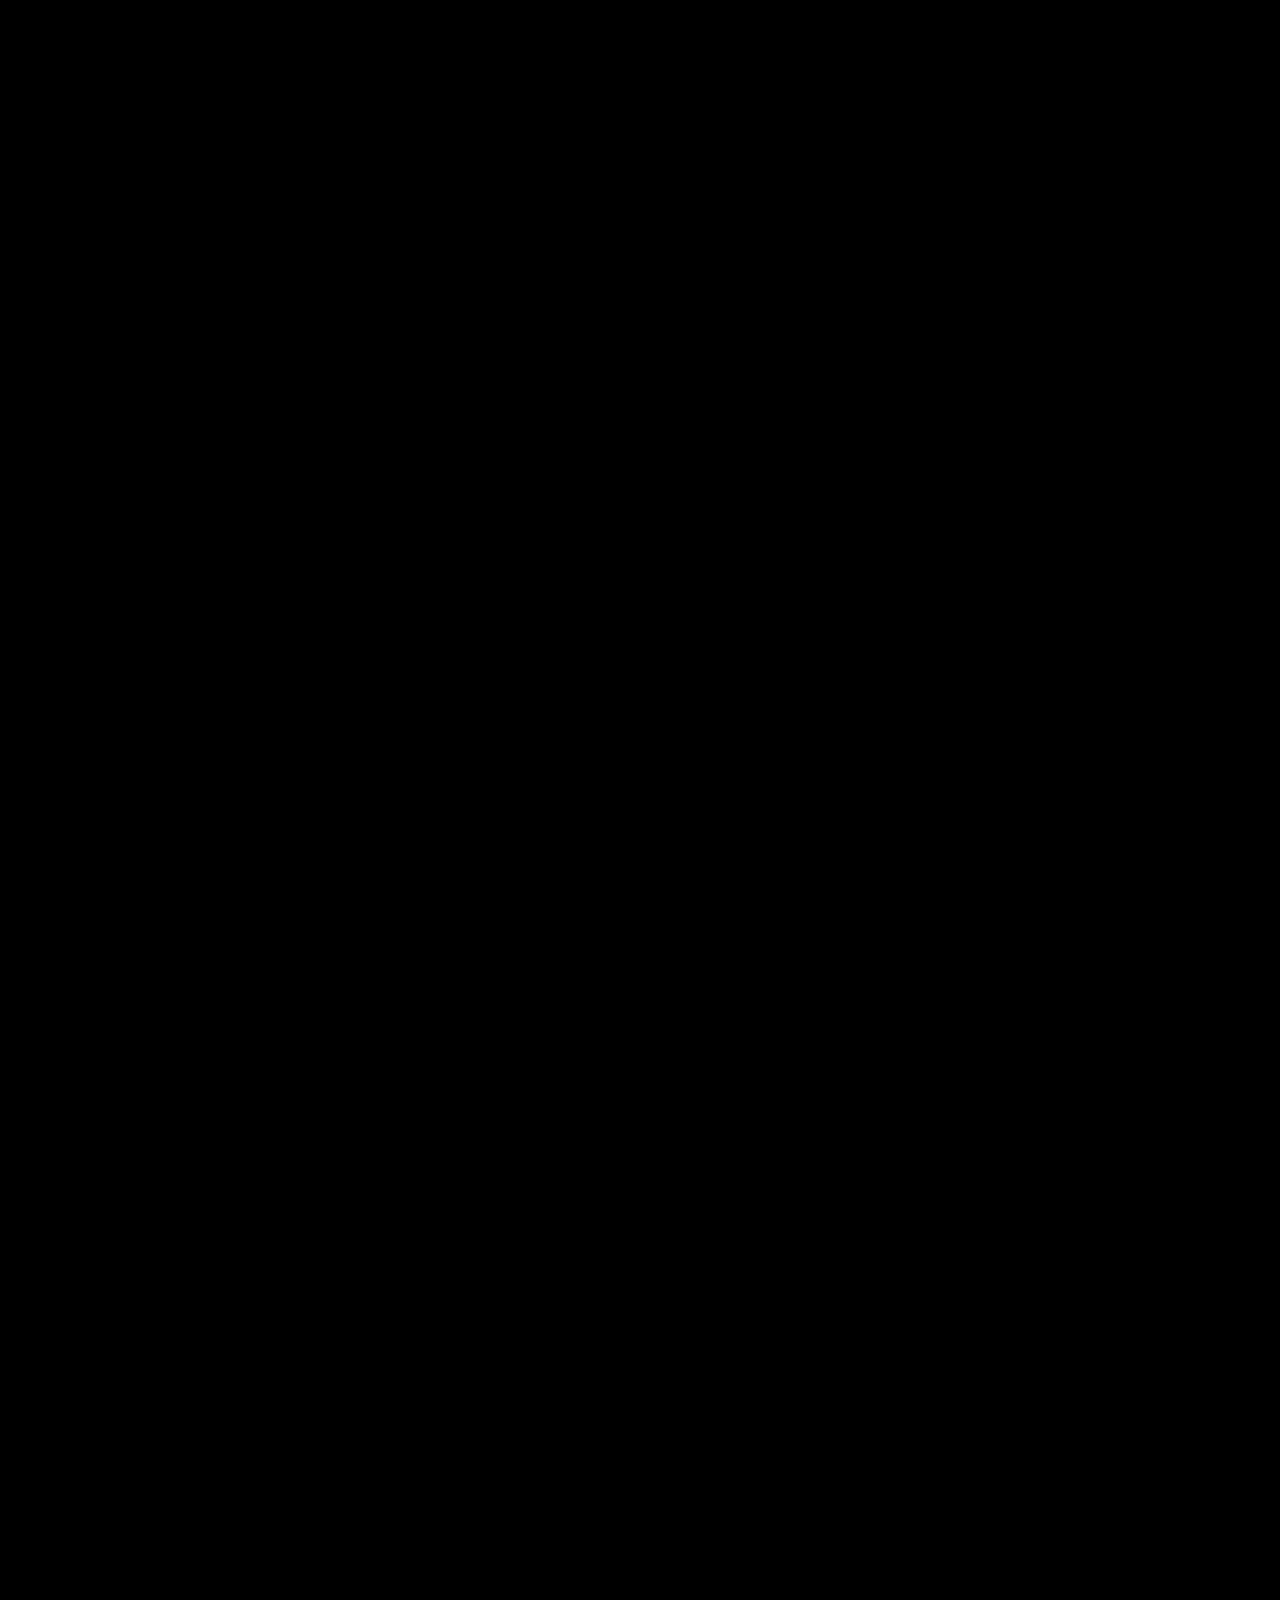
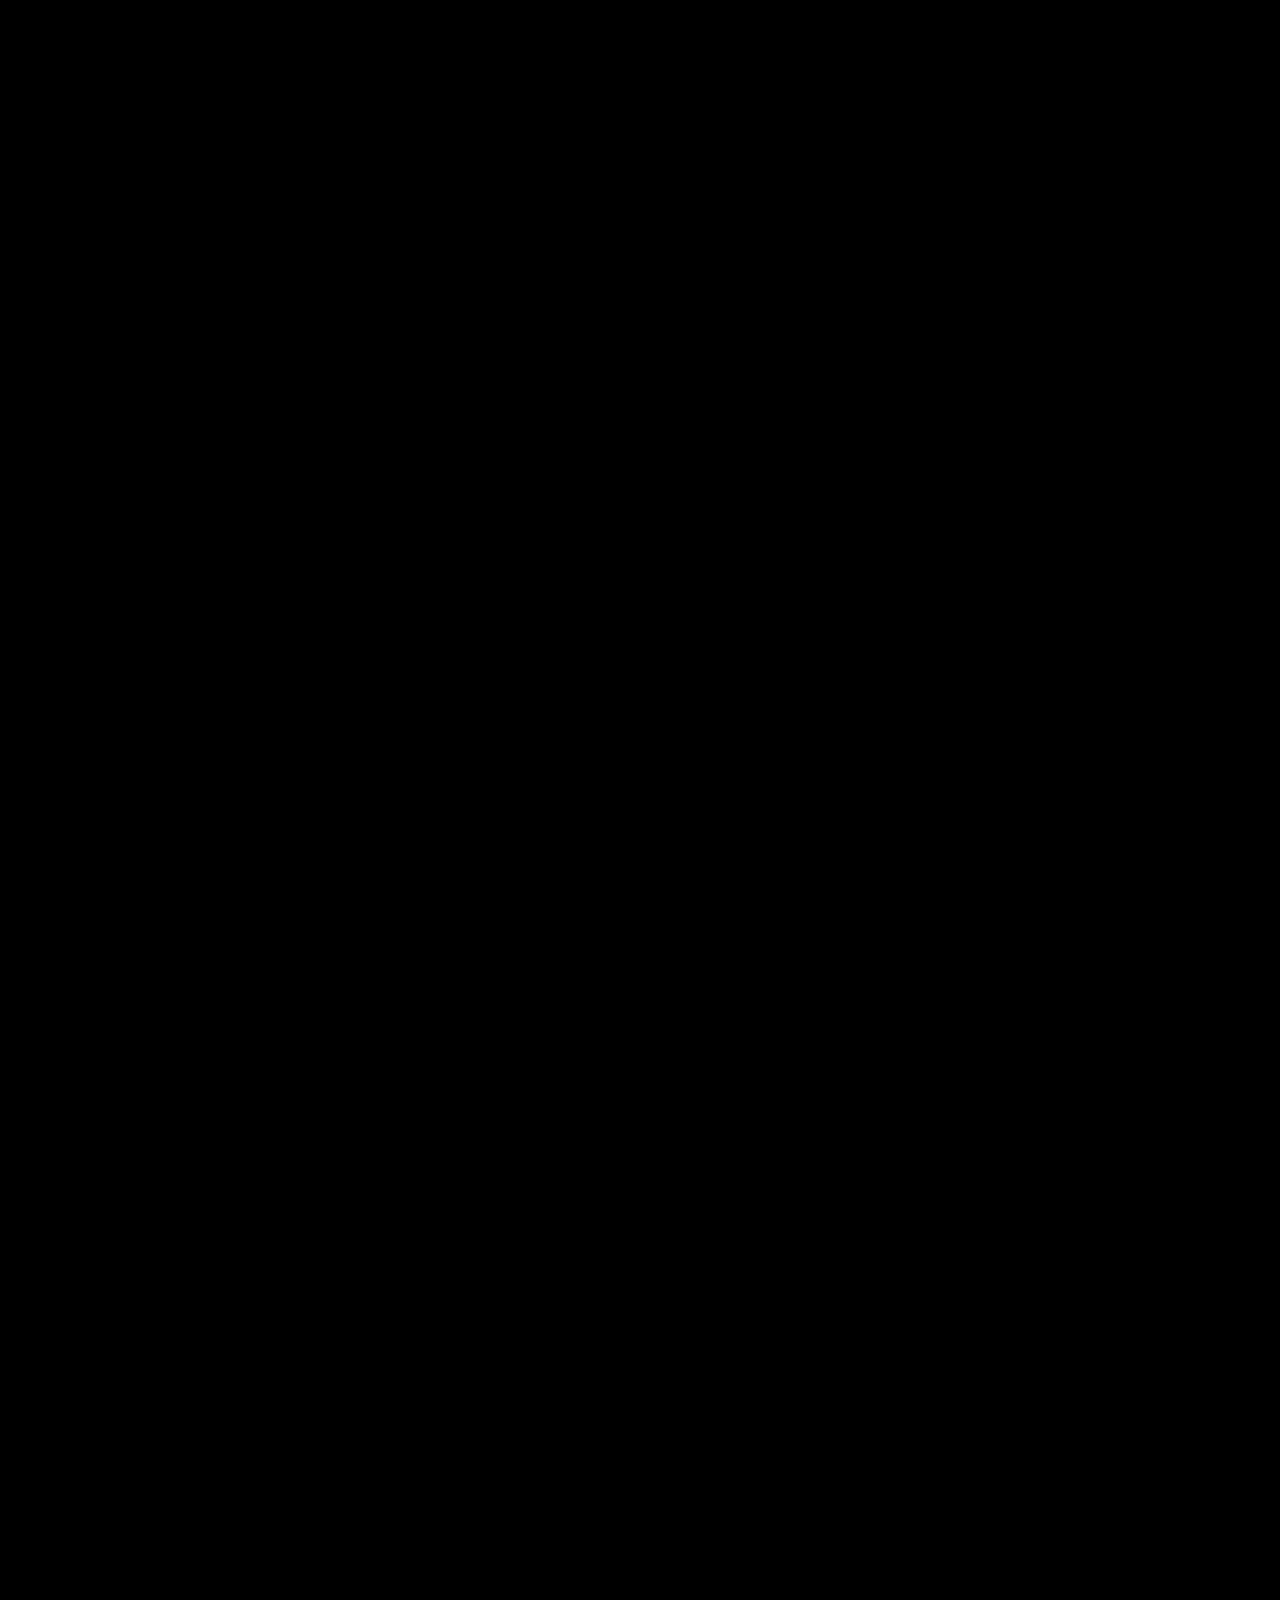
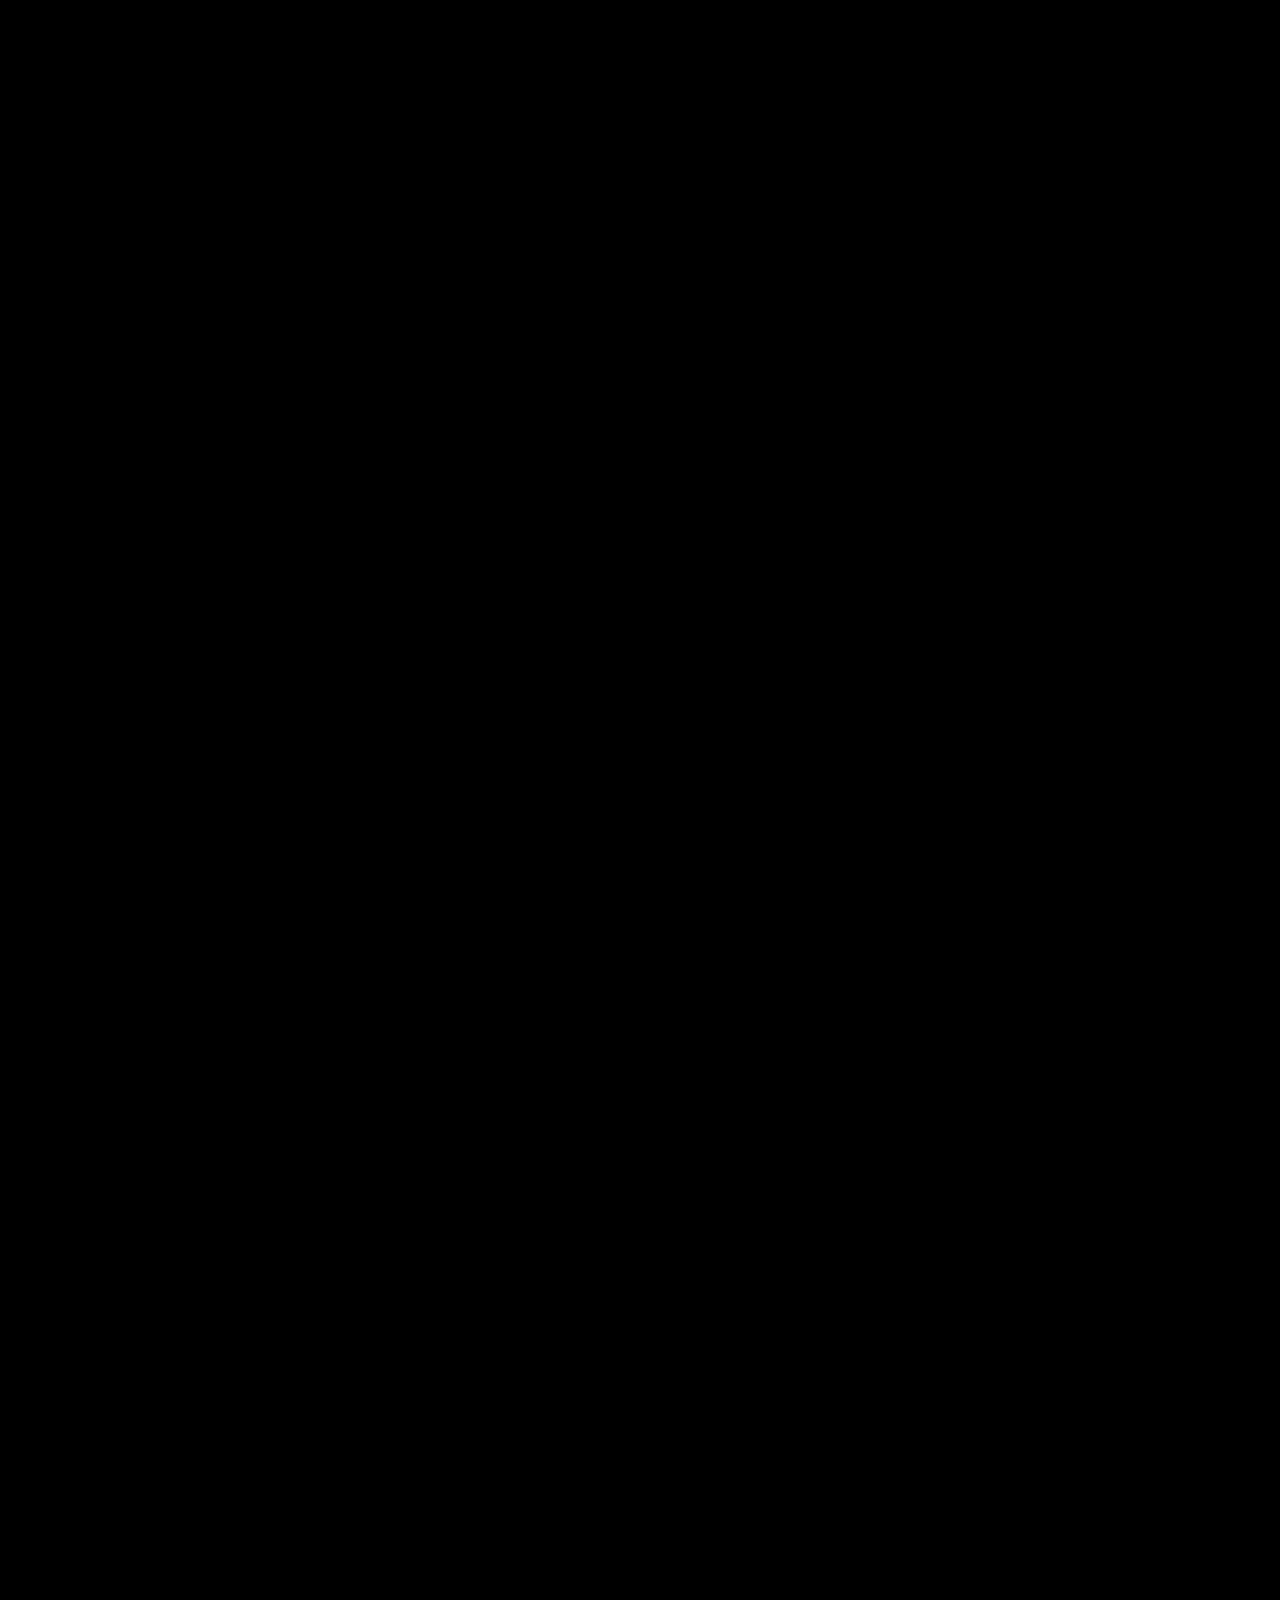
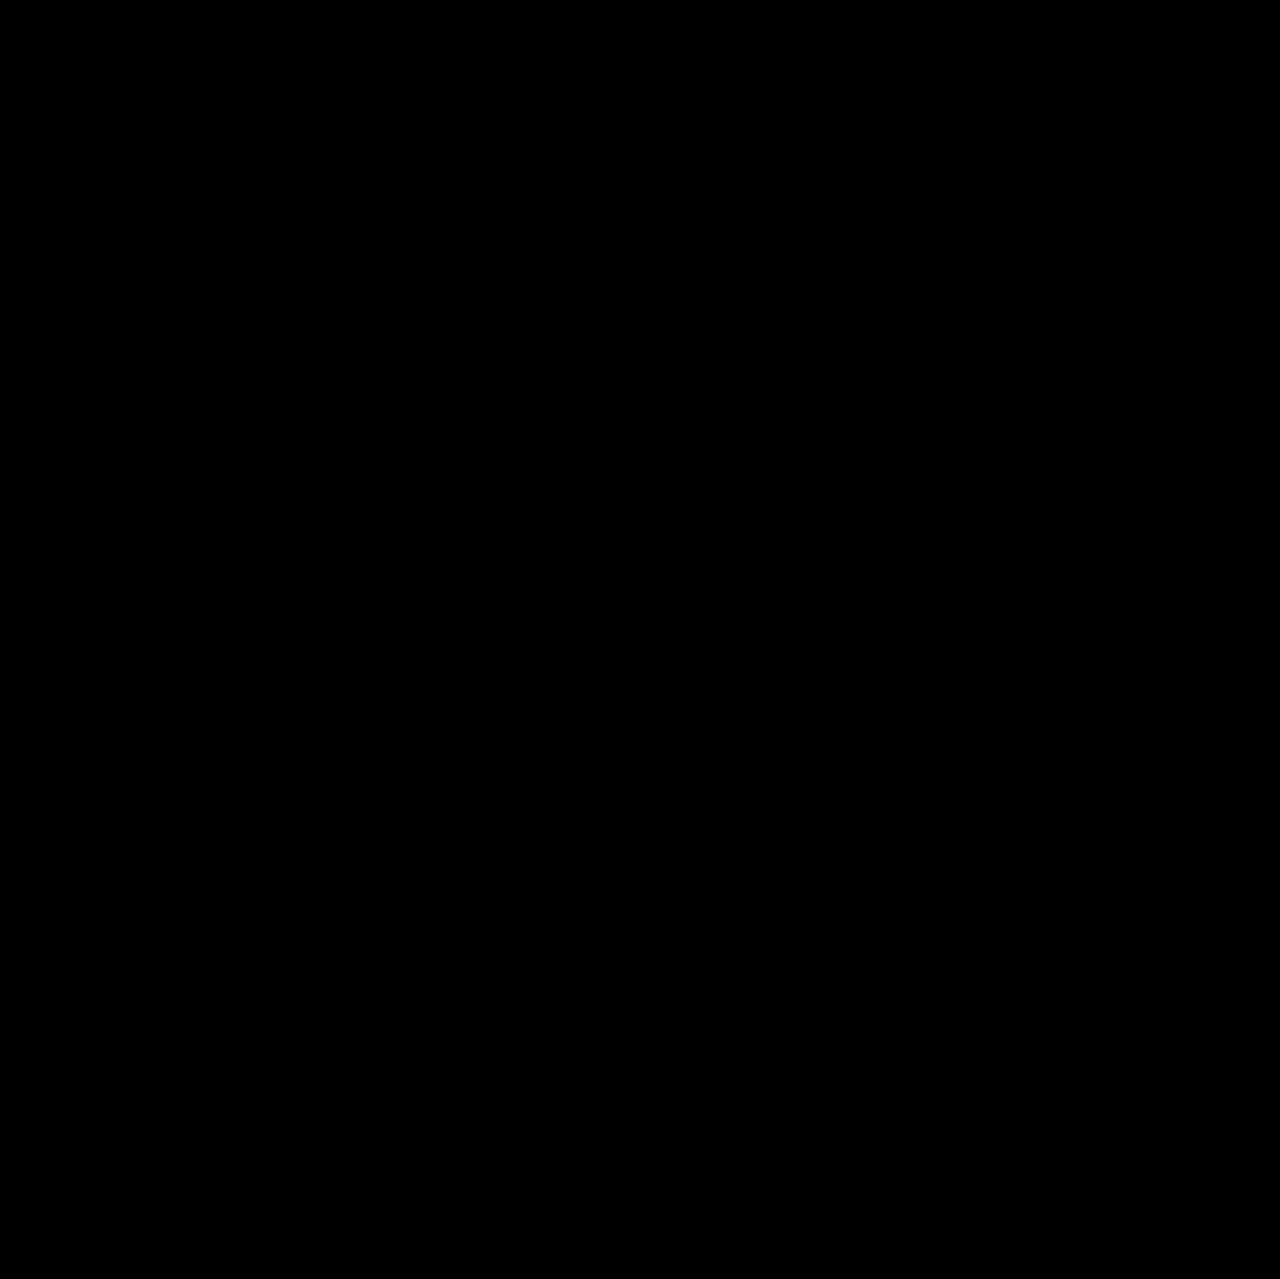
==== commit 0eaa5496: "carne y asador" ====
--- a/index.html
+++ b/index.html
@@ -34,7 +34,7 @@
 
 <body class="loading demo-4">
 
-  <!-- <script>
+  <script>
     let resizeTimer;
 
     // Esto evita que el navegador recuerde la posición de scroll
@@ -52,7 +52,7 @@
         location.reload();
       }, 300); // espera 300ms después de dejar de redimensionar
     });
-  </script> -->
+  </script>
 
 
 
@@ -176,80 +176,81 @@
       });
     </script>
   </section>
-
-  <section id="map" class="map main-content">
-    <div id="brand" class="layout">
-      <div id="cornerTL-wrapper" class="svg-icon svg-icon--top-left">
-        <canvas id="canvasTL" width="80" height="80"></canvas>
-      </div>
-      <!-- COLUMNA IZQUIERDA -->
-      <div id="left-column" class="left-column">
-        <!-- TEXTO CENTRO -->
-        <div id="content-row">
-          <div class="content content--highlight content--intro">
-            <p class="text-large_w">
-              <mark class="hx hx-3" data-i18n="hero_highlighted_text"></mark>
-              <span data-i18n="hero_intro_text"></span>
+  <div class="stay">
+    <section id="map" class="main-content">
+      <div id="brand" class="layout section">
+        <!-- COLUMNA IZQUIERDA -->
+        <div id="left-column" class="left-column">
+          <div id="content-row">
+            <div class="content content--highlight content--intro">
+              <p class="text-large_w">
+                <mark class="hx hx-3" data-i18n="hero_highlighted_text"></mark>
+                <span data-i18n="hero_intro_text"></span>
+              </p>
+            </div>
+          </div>
+          <!-- CORNERS -->
+          <div class="corner corner-bottom-left">
+            <img src="svg/cornner_bottom_left.svg" alt="Corner Bottom Left">
+          </div>
+          <div class="corner corner-top-right">
+            <img src="svg/cornner_top_right.svg" alt="Corner Top Right">
+          </div>
+        </div>
+
+        <script>
+          gsap.registerPlugin(ScrollTrigger);
+          gsap.fromTo("#content-row",
+            { opacity: 0, y: 50 },
+            {
+              opacity: 1,
+              y: 0,
+              duration: 2,
+              ease: "power2.out",
+              scrollTrigger: {
+                trigger: "#left-column",
+                start: "top 25%",
+                end: "top 10%",
+                toggleActions: "restart none none reset",
+              }
+            }
+          );
+        </script>
+
+
+        <div id="maping-contorler" class="right-column">
+          <video id="trafficVideo" class="mapa_video" width="100%" preload="auto" muted playsinline></video>
+          <div class="center-controls">
+            <p class="text-large_M">
+              <mark class="hx-1 hx-2" data-i18n="CDMX Traffic"></mark>
             </p>
-          </div>
-        </div>
-      </div>
-      <script>
-        gsap.registerPlugin(ScrollTrigger);
-        gsap.fromTo("#content-row",
-          { opacity: 0, y: 50 },
-          {
-            opacity: 1,
-            y: 0,
-            duration: 2,
-            ease: "power2.out",
-            scrollTrigger: {
-              trigger: "#left-column",
-              start: "top 25%",
-              end: "top 10%",
-              toggleActions: "restart none none reset",
-            }
-          }
-        );
-      </script>
-
-
-      <!-- COLUMNA DERECHA -->
-      <div id="maping-contorler" class="right-column">
-        <!-- VIDEO sin controles -->
-        <video id="trafficVideo" width="100%" preload="auto" muted playsinline></video>
-
-        <div class="center-controls">
-          <p class="text-large_M">
-            <mark class="hx-1 hx-2" data-i18n="CDMX Traffic"></mark>
-          </p>
-          <span id="hourLabel" class="hour">--:--</span>
-          <input id="hourSlider" type="range" min="0" max="23" step="1">
-        </div>
-      </div>
-
-
-
-
-      <script>
-        gsap.registerPlugin(ScrollTrigger);
-        gsap.fromTo("#maping-contorler",
-          { opacity: 0, y: 50 },
-          {
-            opacity: 1,
-            y: 0,
-            duration: 2,
-            ease: "power2.out",
-            scrollTrigger: {
-              trigger: "#left-column",
-              start: "top 25%",
-              end: "top 10%",
-              toggleActions: "restart none none reset",
-            }
-          }
-        );
-      </script>
-      <script src="js/demo4/icons_bran.js"></script>
+            <span id="hourLabel" class="hour">--:--</span>
+            <input id="hourSlider" type="range" min="0" max="23" step="1">
+          </div>
+        </div>
+      </div>
+    </section>
+  </div>
+
+  <script>
+    gsap.registerPlugin(ScrollTrigger);
+    gsap.fromTo("#maping-contorler",
+      { opacity: 0, y: 50 },
+      {
+        opacity: 1,
+        y: 0,
+        duration: 2,
+        ease: "power2.out",
+        scrollTrigger: {
+          trigger: "#left-column",
+          start: "top 25%",
+          end: "top 10%",
+          toggleActions: "restart none none reset",
+        }
+      }
+    );
+  </script>
+  <script src="js/demo4/icons_bran.js"></script>
   </section>
 
 
@@ -261,135 +262,151 @@
   <script src="js/demo4/ramdon_color.js"></script>
 
   <!-- Sticky content -->
-  <div class="wrap ">
-    <div class="content content--sticky bg-1">
+  <div class="stay">
+    <div class="wrap section">
+      <div class="content content--sticky bg-1">
+        <div class="content__grid">
+          <div class="content__textual">
+            <h2 class="content__title titlle-1">
+              <span data-i18n="Technology as a Force for"></span>
+              <span class="content__title_h2" data-i18n="Human Potential"></span>
+            </h2>
+            <p class="content__text text-meta" data-i18n="text of Human Potential"></p>
+          </div>
+          <div class="content__img-wrapper">
+            <div class="color_brand content__img content__img--large" id="circle_arrow"></div>
+            <script src="js/demo4/1_animation.js"></script>
+          </div>
+        </div>
+      </div>
+    </div>
+
+    <div class="stay">
+      <!-- BG 2 -->
+      <div class="content content--sticky bg-2 content--reverse section">
+        <div class="content__grid">
+          <div class="content__textual">
+            <h2 class="content__title titlle-2">
+              <span data-i18n="Experimentation"></span>
+              <span class="content__title_h2" data-i18n="The Pathway to Innovation"></span>
+            </h2>
+            <p class="content__text text-meta" data-i18n="text of The Pathway to Innovation"></p>
+          </div>
+          <div class="content__img-wrapper">
+            <div class="color_brand content__img content__img--large" id="experimentation"></div>
+            <script src="js/demo4/2_animation.js"></script>
+          </div>
+        </div>
+      </div>
+    </div>
+
+    <div class="stay">
+      <!-- BG 3 -->
+      <div class="content content--sticky bg-3 section">
+        <div class="content__grid">
+          <div class="content__textual">
+            <h2 class="content__title titlle-3">
+              <span data-i18n="Harnessing"></span>
+              <span class="content__title_h2" data-i18n="Collective Wisdom"></span>
+            </h2>
+            <p class="content__text text-meta" data-i18n="text of the Collective Wisdom"></p>
+          </div>
+          <div class="content__img-wrapper">
+            <div class="color_brand content__img content__img--large" id="colective-winsorth"></div>
+            <script src="js/demo4/3_animation.js"></script>
+          </div>
+        </div>
+      </div>
+    </div>
+  </div>
+
+  <div class="stay">
+    <!-- BG 4 -->
+    <div class="content content--sticky bg-4 content--reverse section">
       <div class="content__grid">
         <div class="content__textual">
-          <h2 class="content__title titlle-1">
-            <span data-i18n="Technology as a Force for"></span>
-            <span class="content__title_h2" data-i18n="Human Potential"></span>
+          <h2 class="content__title titlle-4">
+            <span data-i18n="Public-Private Cooperation"></span>
+            <span class="content__title_h2" data-i18n="A Shared Responsibility"></span>
           </h2>
-          <p class="content__text text-meta" data-i18n="text of Human Potential"></p>
-        </div>
+          <p class="content__text text-meta" data-i18n="text of the A Shared Responsibility"></p>
+        </div>
+
         <div class="content__img-wrapper">
-          <div class="color_brand content__img content__img--large" id="circle_arrow"></div>
-          <script src="js/demo4/1_animation.js"></script>
-        </div>
-      </div>
-    </div>
-
-    <!-- BG 2 -->
-    <div class="content content--sticky bg-2 content--reverse">
+          <div class="color_brand content__img content__img--large" id="colaboration-public-private"></div>
+          <script src="js/demo4/4_animation.js"></script>
+        </div>
+      </div>
+    </div>
+  </div>
+
+  <div class="stay">
+    <!-- BG 5 -->
+    <div class="content content--sticky bg-5 section">
       <div class="content__grid">
         <div class="content__textual">
-          <h2 class="content__title titlle-2">
-            <span data-i18n="Experimentation"></span>
-            <span class="content__title_h2" data-i18n="The Pathway to Innovation"></span>
+          <h2 class="content__title titlle-5">
+            <span data-i18n="A Fluid"></span>
+            <span class="content__title_h2" data-i18n="and Responsive Agenda"></span>
           </h2>
-          <p class="content__text text-meta" data-i18n="text of The Pathway to Innovation"></p>
+          <p class="content__text text-meta" data-i18n="text of the and Responsive Agenda"></p>
         </div>
         <div class="content__img-wrapper">
-          <div class="color_brand content__img content__img--large" id="experimentation"></div>
-          <script src="js/demo4/2_animation.js"></script>
-        </div>
-      </div>
-    </div>
-
-    <!-- BG 3 -->
-    <div class="content content--sticky bg-3">
+          <div class="color_brand content__img content__img--large" id="fluid"></div>
+          <script src="js/demo4/5_animation.js"></script>
+        </div>
+      </div>
+    </div>
+  </div>
+
+  <div class="stay">
+    <!-- BG 6 -->
+    <div class="content content--sticky bg-6 content--reverse section">
       <div class="content__grid">
         <div class="content__textual">
-          <h2 class="content__title titlle-3">
-            <span data-i18n="Harnessing"></span>
-            <span class="content__title_h2" data-i18n="Collective Wisdom"></span>
+          <h2 class="content__title titlle-6">
+            <span data-i18n="Collaboration"></span>
+            <span class="content__title_h2" data-i18n="and Partnership"></span>
           </h2>
-          <p class="content__text text-meta" data-i18n="text of the Collective Wisdom"></p>
-        </div>
+          <p class="content__text text-meta" data-i18n="text of and Partnership"></p>
+        </div>
+
         <div class="content__img-wrapper">
-          <div class="color_brand content__img content__img--large" id="colective-winsorth"></div>
-          <script src="js/demo4/3_animation.js"></script>
-        </div>
-      </div>
-    </div>
-  </div>
-
-  <!-- BG 4 -->
-  <div class="content content--sticky bg-4 content--reverse">
-    <div class="content__grid">
-      <div class="content__textual">
-        <h2 class="content__title titlle-4">
-          <span data-i18n="Public-Private Cooperation"></span>
-          <span class="content__title_h2" data-i18n="A Shared Responsibility"></span>
-        </h2>
-        <p class="content__text text-meta" data-i18n="text of the A Shared Responsibility"></p>
-      </div>
-
-      <div class="content__img-wrapper">
-        <div class="color_brand content__img content__img--large" id="colaboration-public-private"></div>
-        <script src="js/demo4/4_animation.js"></script>
-      </div>
-    </div>
-  </div>
-
-  <!-- BG 5 -->
-  <div class="content content--sticky bg-5">
-    <div class="content__grid">
-      <div class="content__textual">
-        <h2 class="content__title titlle-5">
-          <span data-i18n="A Fluid"></span>
-          <span class="content__title_h2" data-i18n="and Responsive Agenda"></span>
-        </h2>
-        <p class="content__text text-meta" data-i18n="text of the and Responsive Agenda"></p>
-      </div>
-      <div class="content__img-wrapper">
-        <div class="color_brand content__img content__img--large" id="fluid"></div>
-        <script src="js/demo4/5_animation.js"></script>
-      </div>
-    </div>
-  </div>
-
-  <!-- BG 6 -->
-  <div class="content content--sticky bg-6 content--reverse">
-    <div class="content__grid">
-      <div class="content__textual">
-        <h2 class="content__title titlle-6">
-          <span data-i18n="Collaboration"></span>
-          <span class="content__title_h2" data-i18n="and Partnership"></span>
-        </h2>
-        <p class="content__text text-meta" data-i18n="text of and Partnership"></p>
-      </div>
-
-      <div class="content__img-wrapper">
-        <div class="color_brand content__img F" id="collavoration"></div>
-        <script src="js/demo4/6_animation.js"></script>
-      </div>
-    </div>
-  </div>
-
-  <!-- BG 7 -->
-  <div class="content content--sticky bg-7">
-    <div class="content__grid">
-      <div class="content__textual">
-        <h2 class="content__title titlle-7">
-          <span data-i18n="An Identity Rooted"></span>
-          <span class="content__title_h2" data-i18n="in Innovation"></span>
-        </h2>
-        <p class="content__text text-meta" data-i18n="text of the in Innovation"></p>
-      </div>
-      <div class="content__img-wrapper">
-        <div class="color_brand content__img content__img--large" id="innovation"></div>
-        <script src="js/demo4/7_animation.js"></script>
-      </div>
-    </div>
-  </div>
-  </div>
-
-  <div class="content content--highlight content--outro">
-    <p class="text-large_w" data-i18n="text of the to Action">
-    </p>
-    <br><br>
-    <p class="text-large_M"> <mark class="hx hx-3" data-i18n="text 2 of the to Action"></mark> </p>
-    </p>
+          <div class="color_brand content__img F" id="collavoration"></div>
+          <script src="js/demo4/6_animation.js"></script>
+        </div>
+      </div>
+    </div>
+  </div>
+
+  <div class="stay">
+    <!-- BG 7 -->
+    <div class="content content--sticky bg-7 section">
+      <div class="content__grid">
+        <div class="content__textual">
+          <h2 class="content__title titlle-7">
+            <span data-i18n="An Identity Rooted"></span>
+            <span class="content__title_h2" data-i18n="in Innovation"></span>
+          </h2>
+          <p class="content__text text-meta" data-i18n="text of the in Innovation"></p>
+        </div>
+        <div class="content__img-wrapper">
+          <div class="color_brand content__img content__img--large" id="innovation"></div>
+          <script src="js/demo4/7_animation.js"></script>
+        </div>
+      </div>
+    </div>
+  </div>
+  </div>
+
+  <div class="stay">
+    <div class="content content--highlight content--outro section">
+      <p class="text-large_w" data-i18n="text of the to Action">
+      </p>
+      <br><br>
+      <p class="text-large_M"> <mark class="hx hx-3" data-i18n="text 2 of the to Action"></mark> </p>
+      </p>
+    </div>
   </div>
   <!-- <footer id="contact">
       <div class="footer-container">
@@ -404,6 +421,9 @@
         </p>
       </div>
     </footer> -->
+
+
+
 
 
   <!-- SVG PUNTERO -->
@@ -439,9 +459,6 @@
   </div>
   <script src="js/imagesloaded.pkgd.min.js"></script>
 
-
-
-
   <header class="sidebar" id="site-header">
     <div id="svg-container"></div>
   </header>
@@ -449,7 +466,36 @@
 
 
 
-
+<script>
+  const sections = document.querySelectorAll('#stay');
+  let isScrolling = false;
+
+  window.addEventListener("scroll", () => {
+    if (isScrolling) return;
+
+    clearTimeout(window.scrollTimeout);
+    window.scrollTimeout = setTimeout(() => {
+      // Buscar la sección más cercana al top
+      let closest = null;
+      let closestOffset = Infinity;
+
+      sections.forEach(sec => {
+        const rect = sec.getBoundingClientRect();
+        const offset = Math.abs(rect.top); // distancia al top
+        if (offset < closestOffset) {
+          closestOffset = offset;
+          closest = sec;
+        }
+      });
+
+      if (closest) {
+        isScrolling = true;
+        closest.scrollIntoView({ behavior: "smooth" });
+        setTimeout(() => (isScrolling = false), 700);
+      }
+    }, 100);
+  });
+</script>
 
 
 
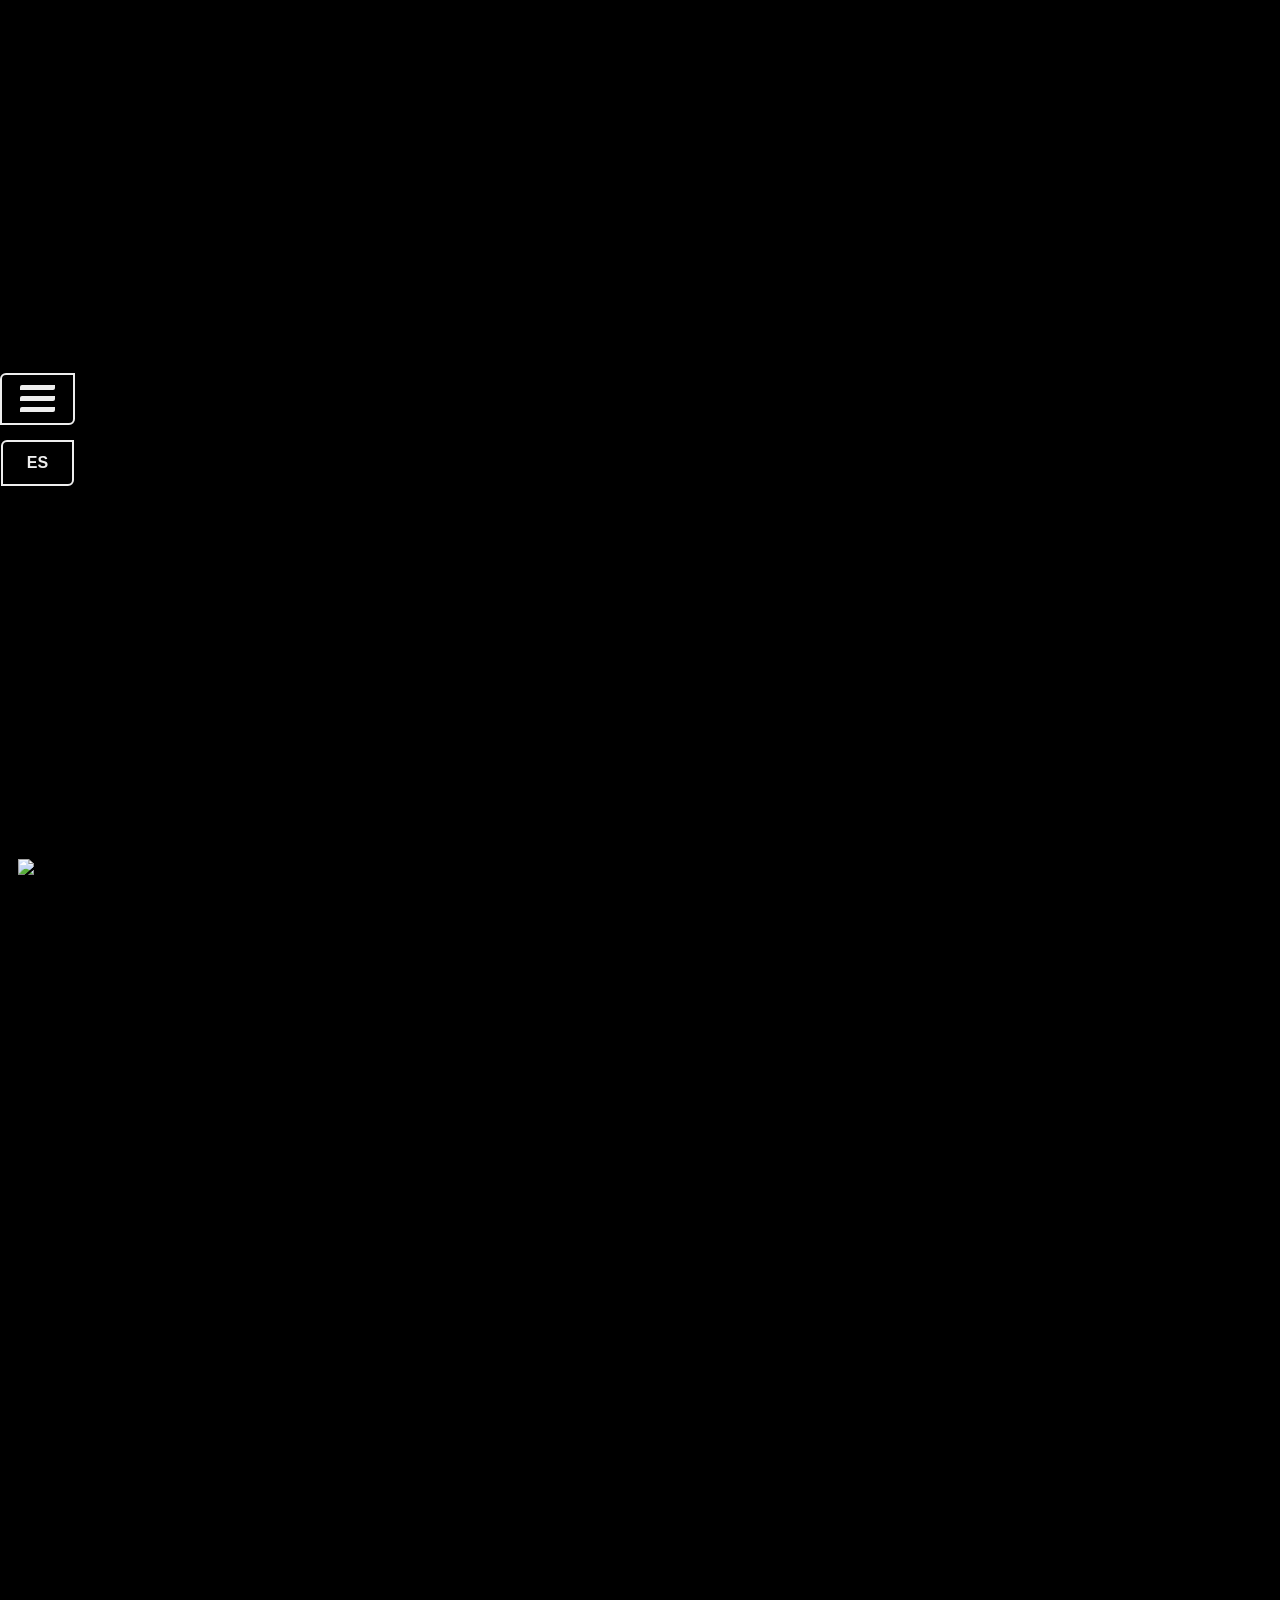
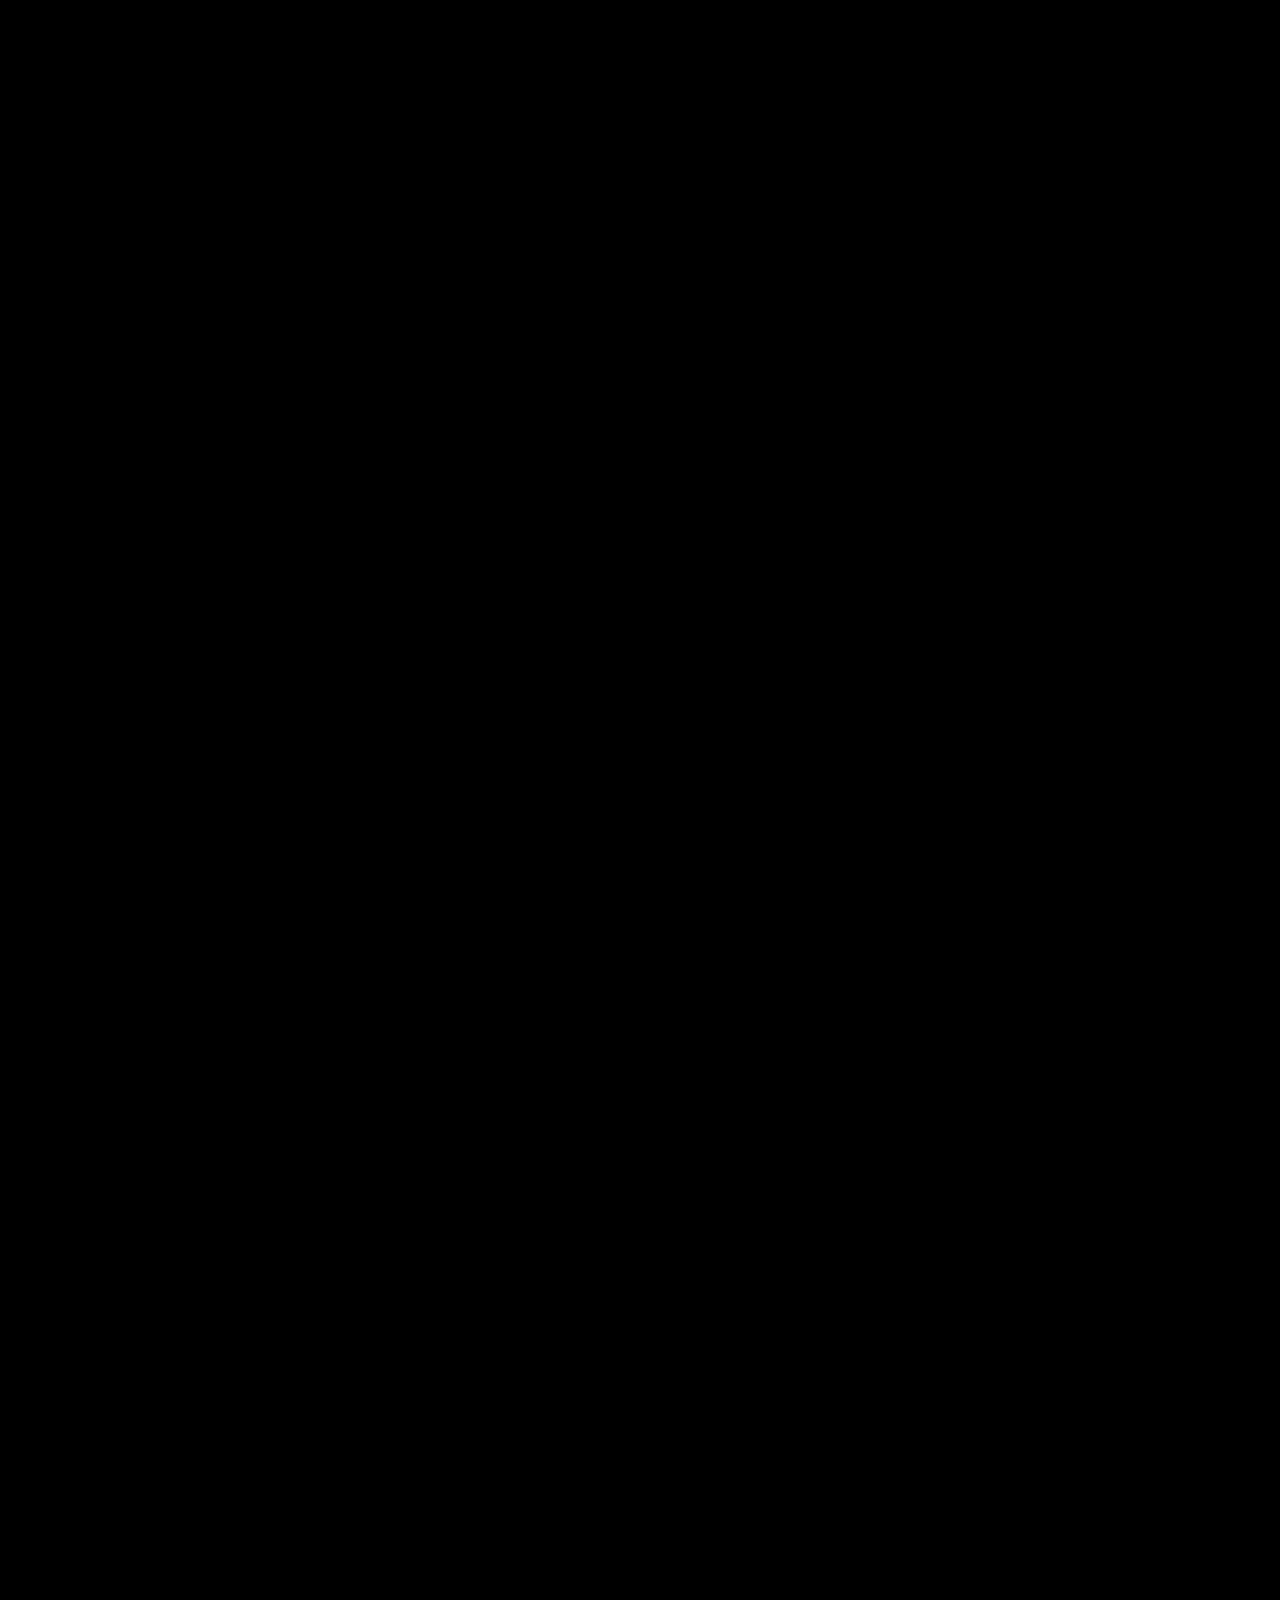
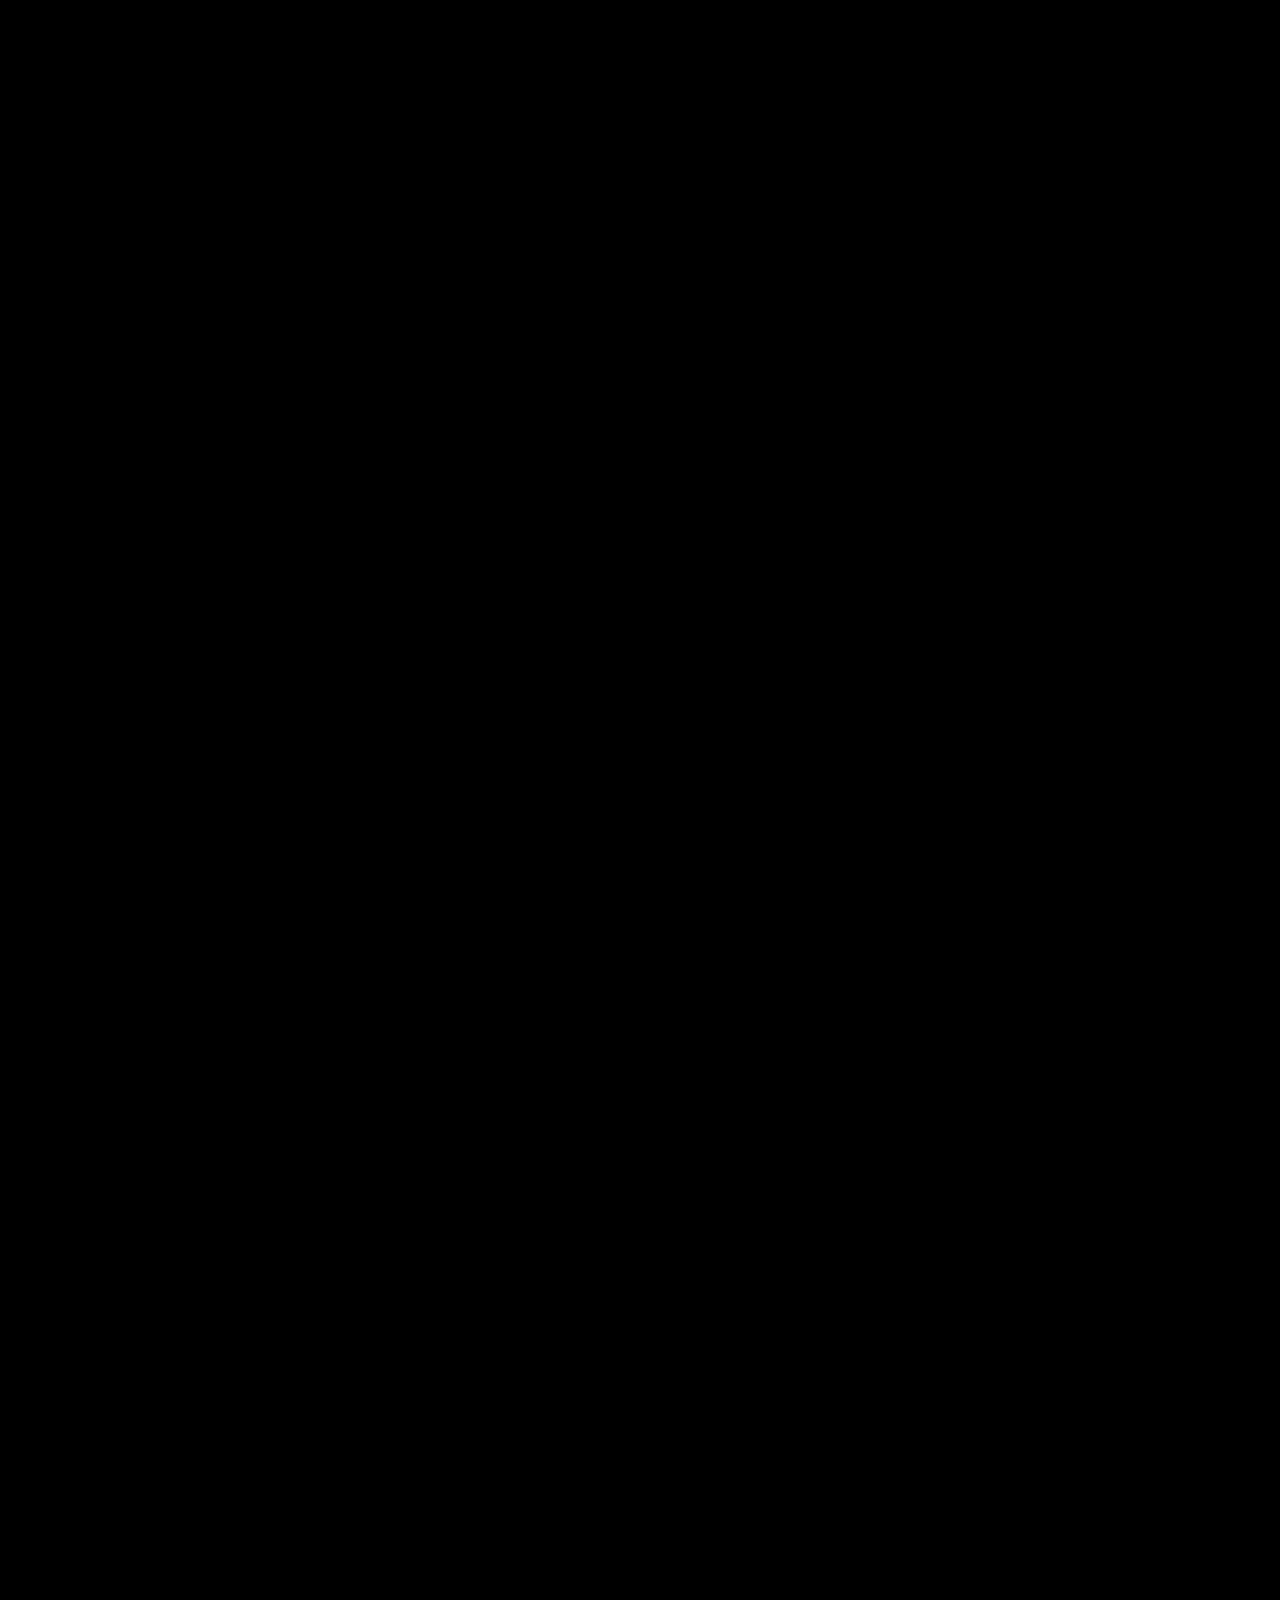
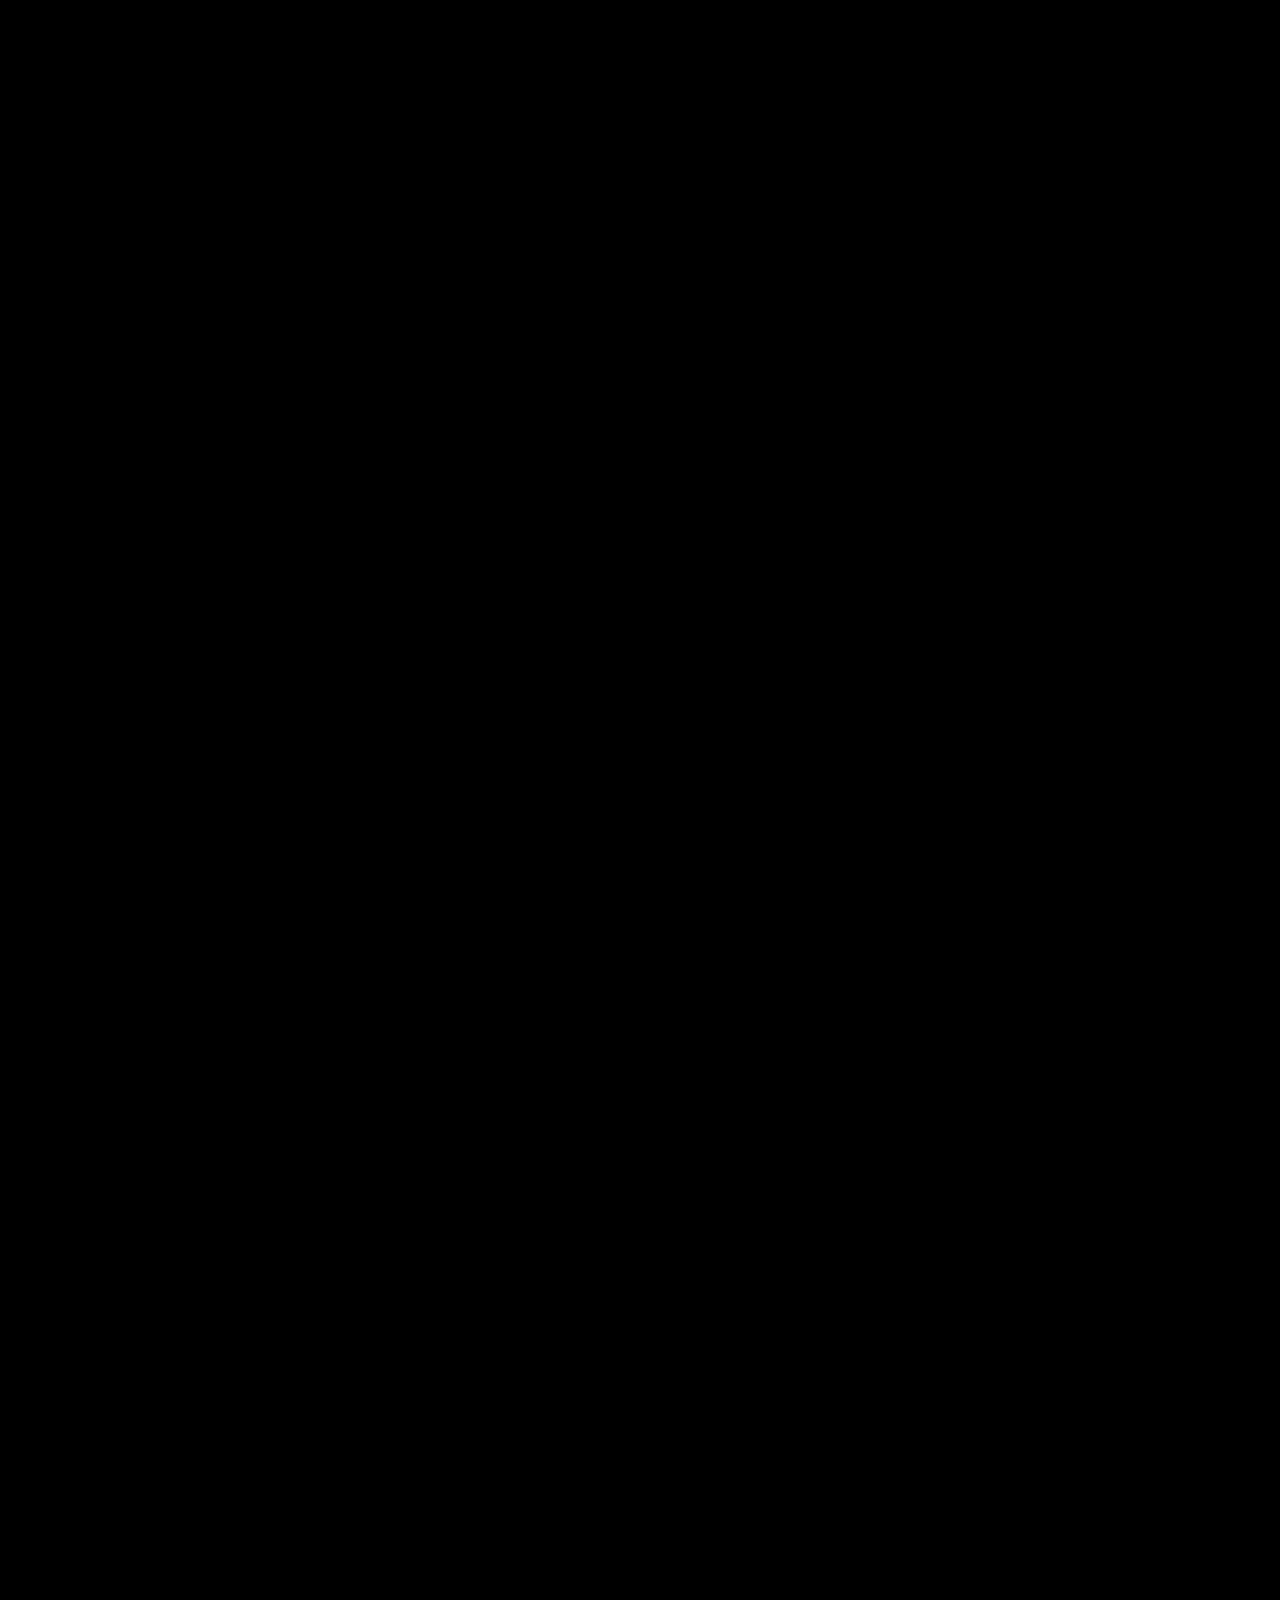
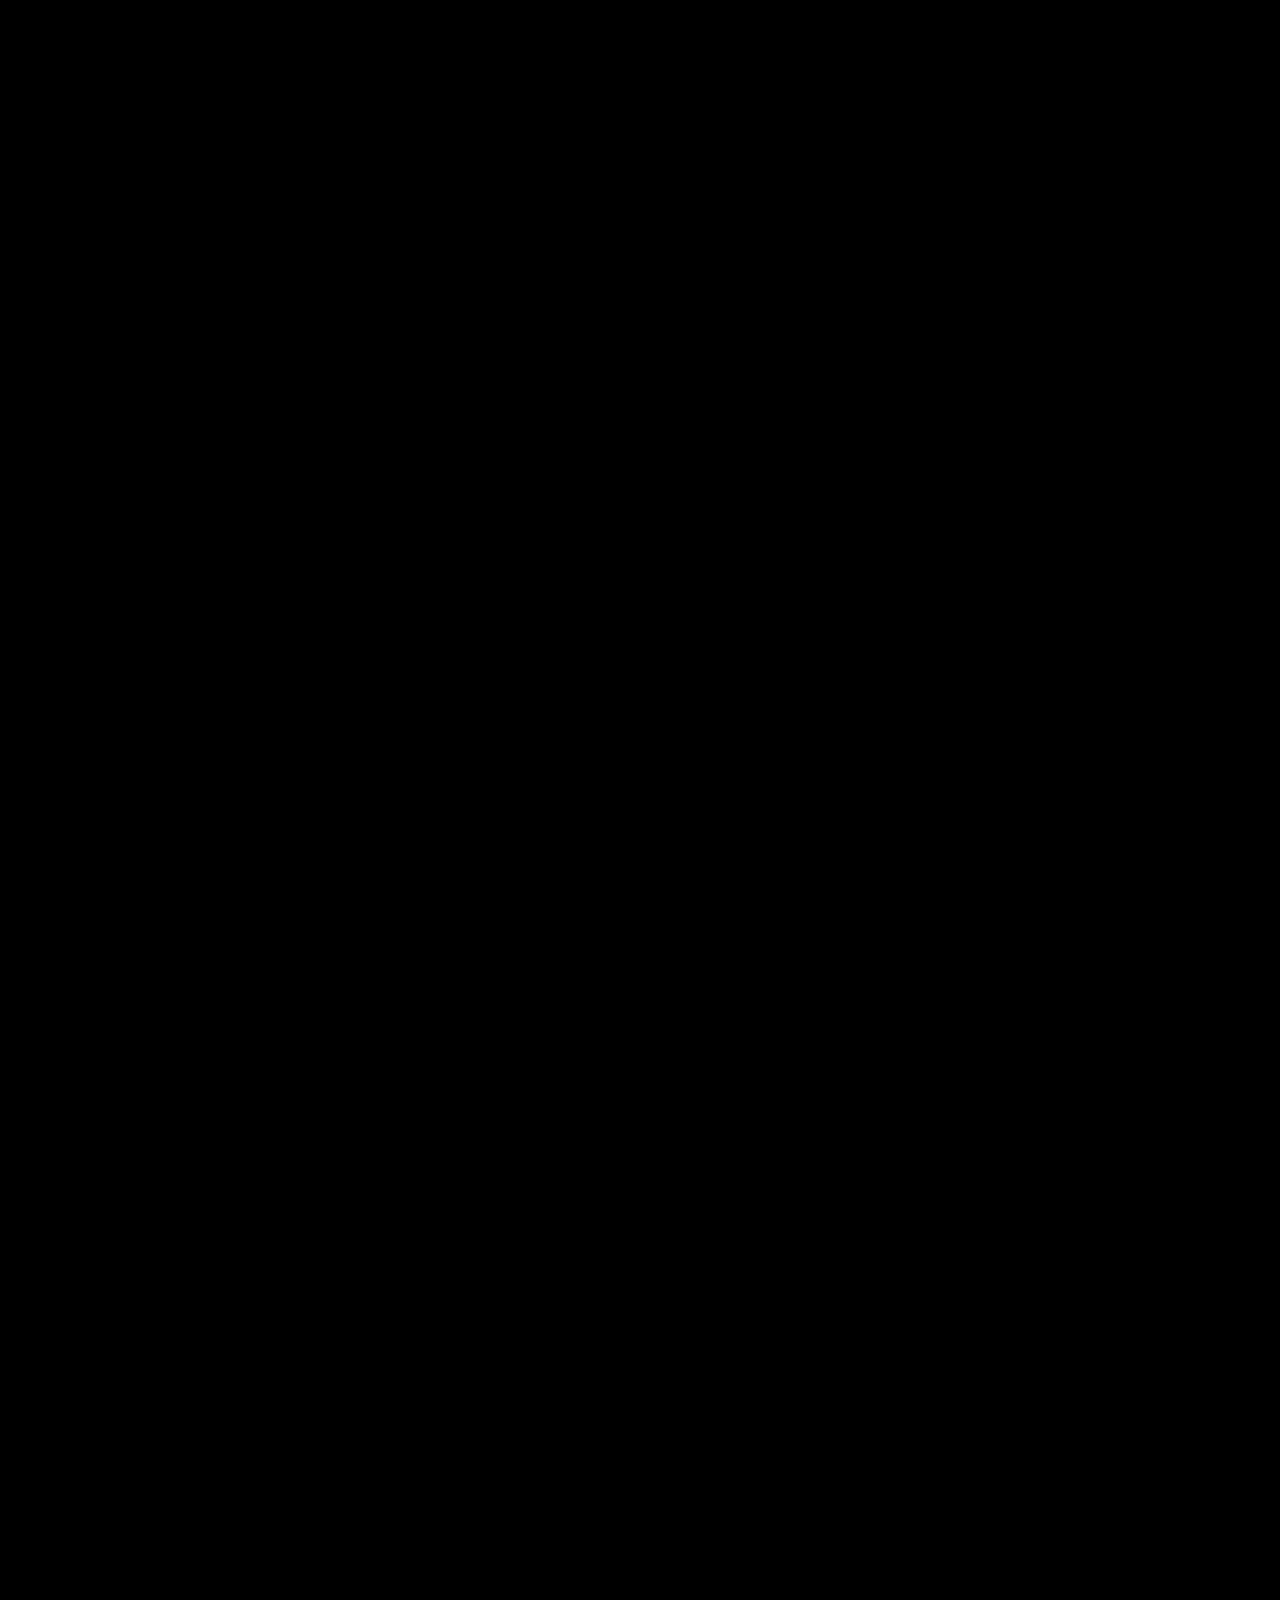
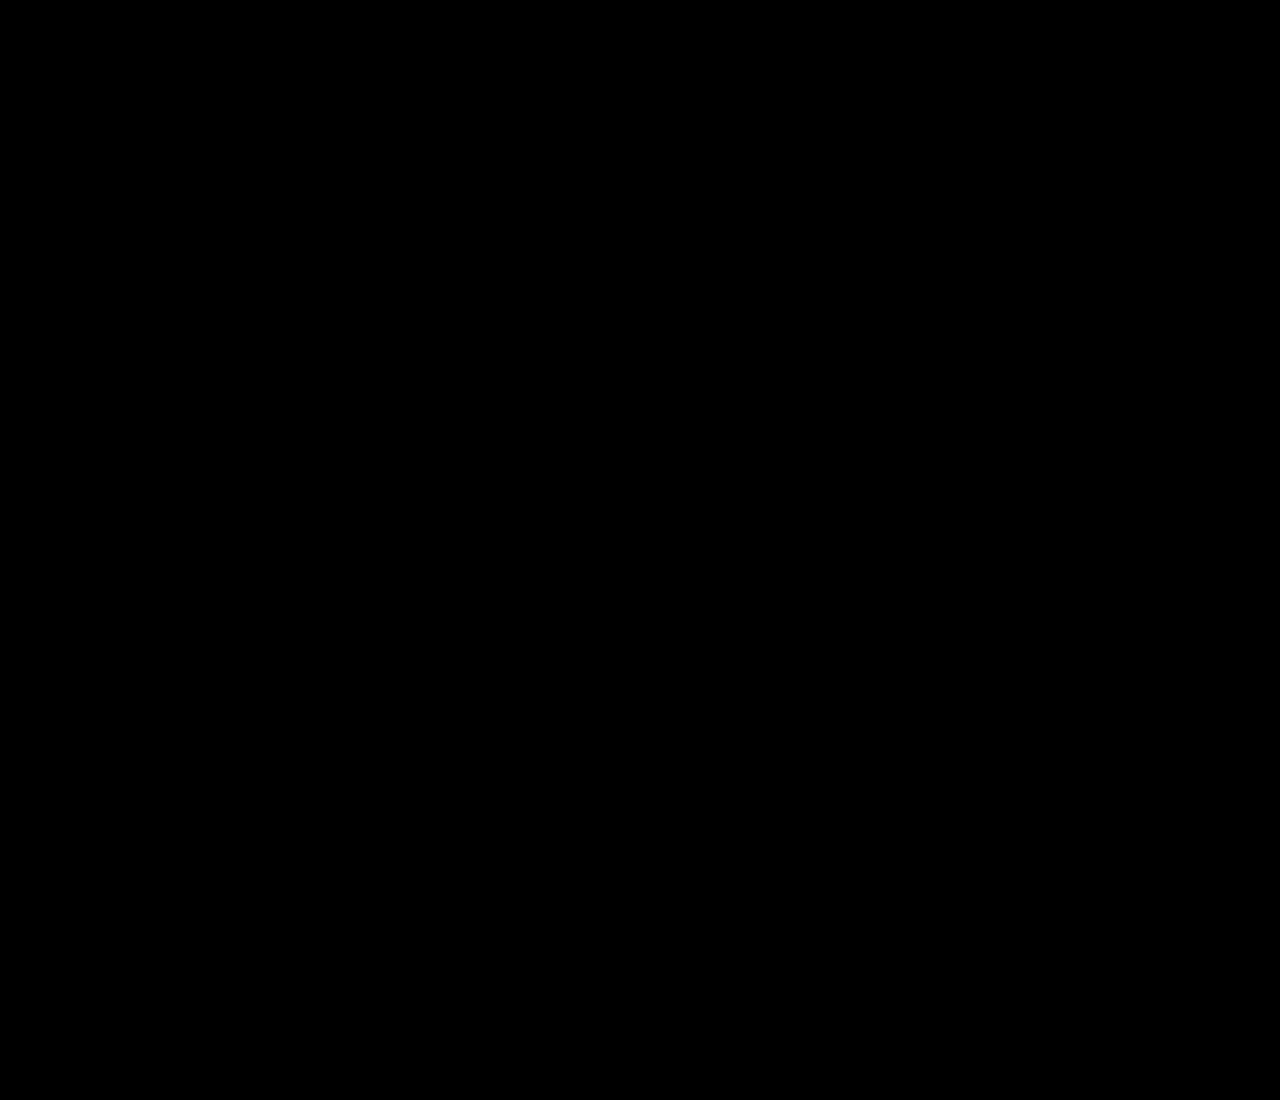
==== commit 091a7d99: "scxz" ====
--- a/index.html
+++ b/index.html
@@ -60,7 +60,7 @@
   <!-- Loader 2-->
 
 
-  <!-- <div class="layout"> -->
+  <!-- <div class="layout"> -->   
 
 
 
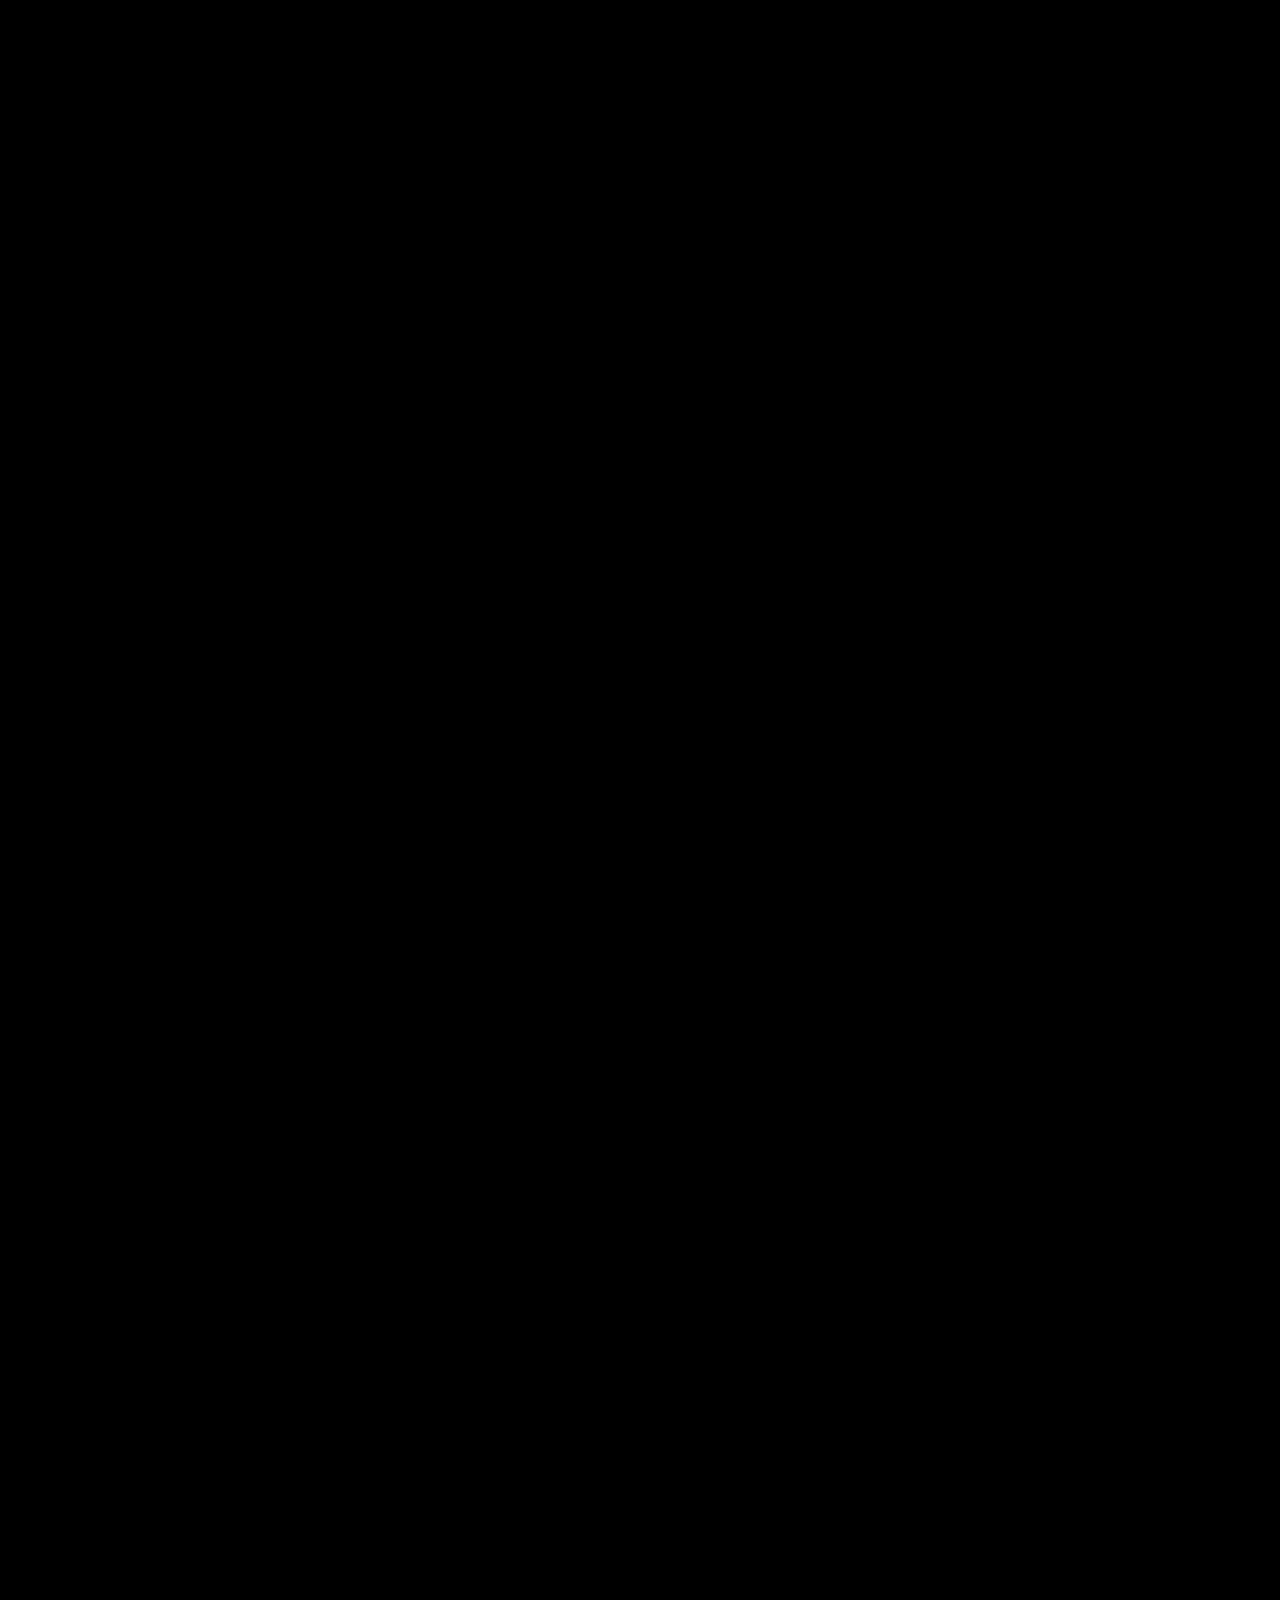
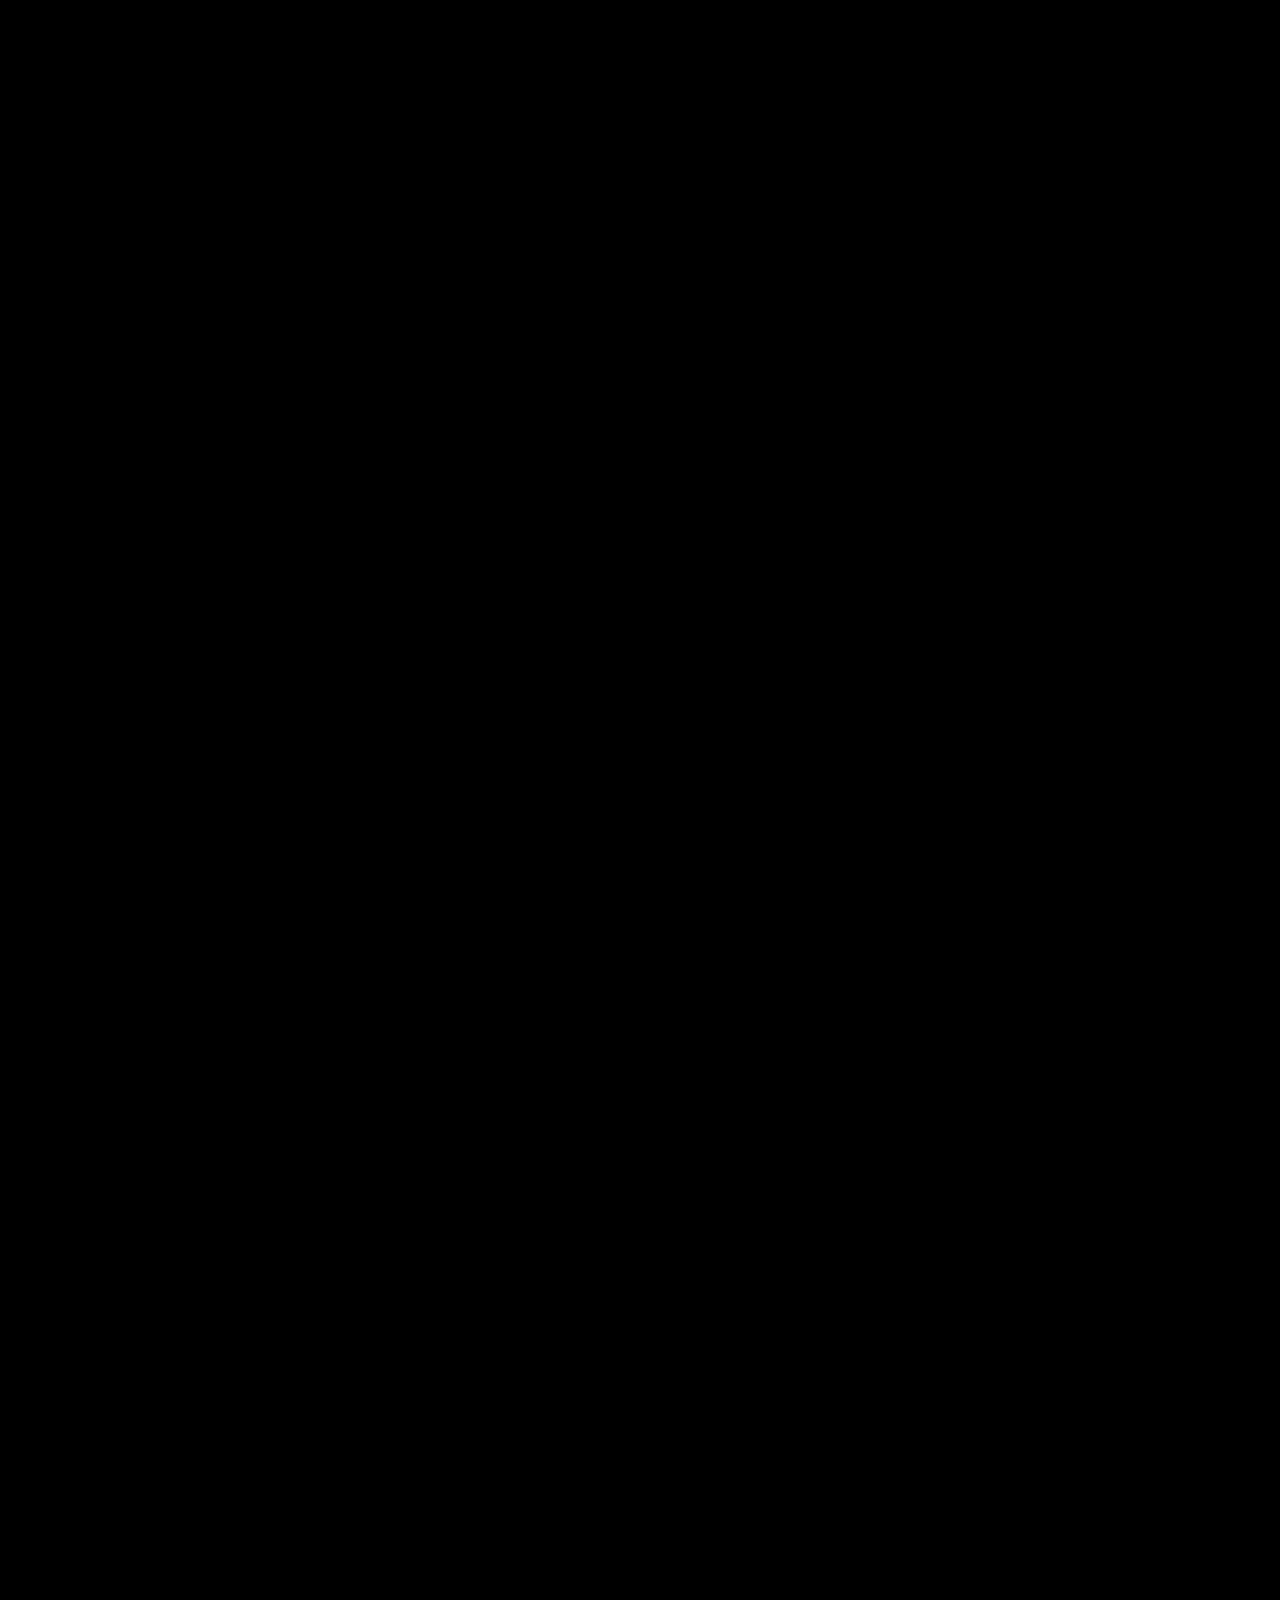
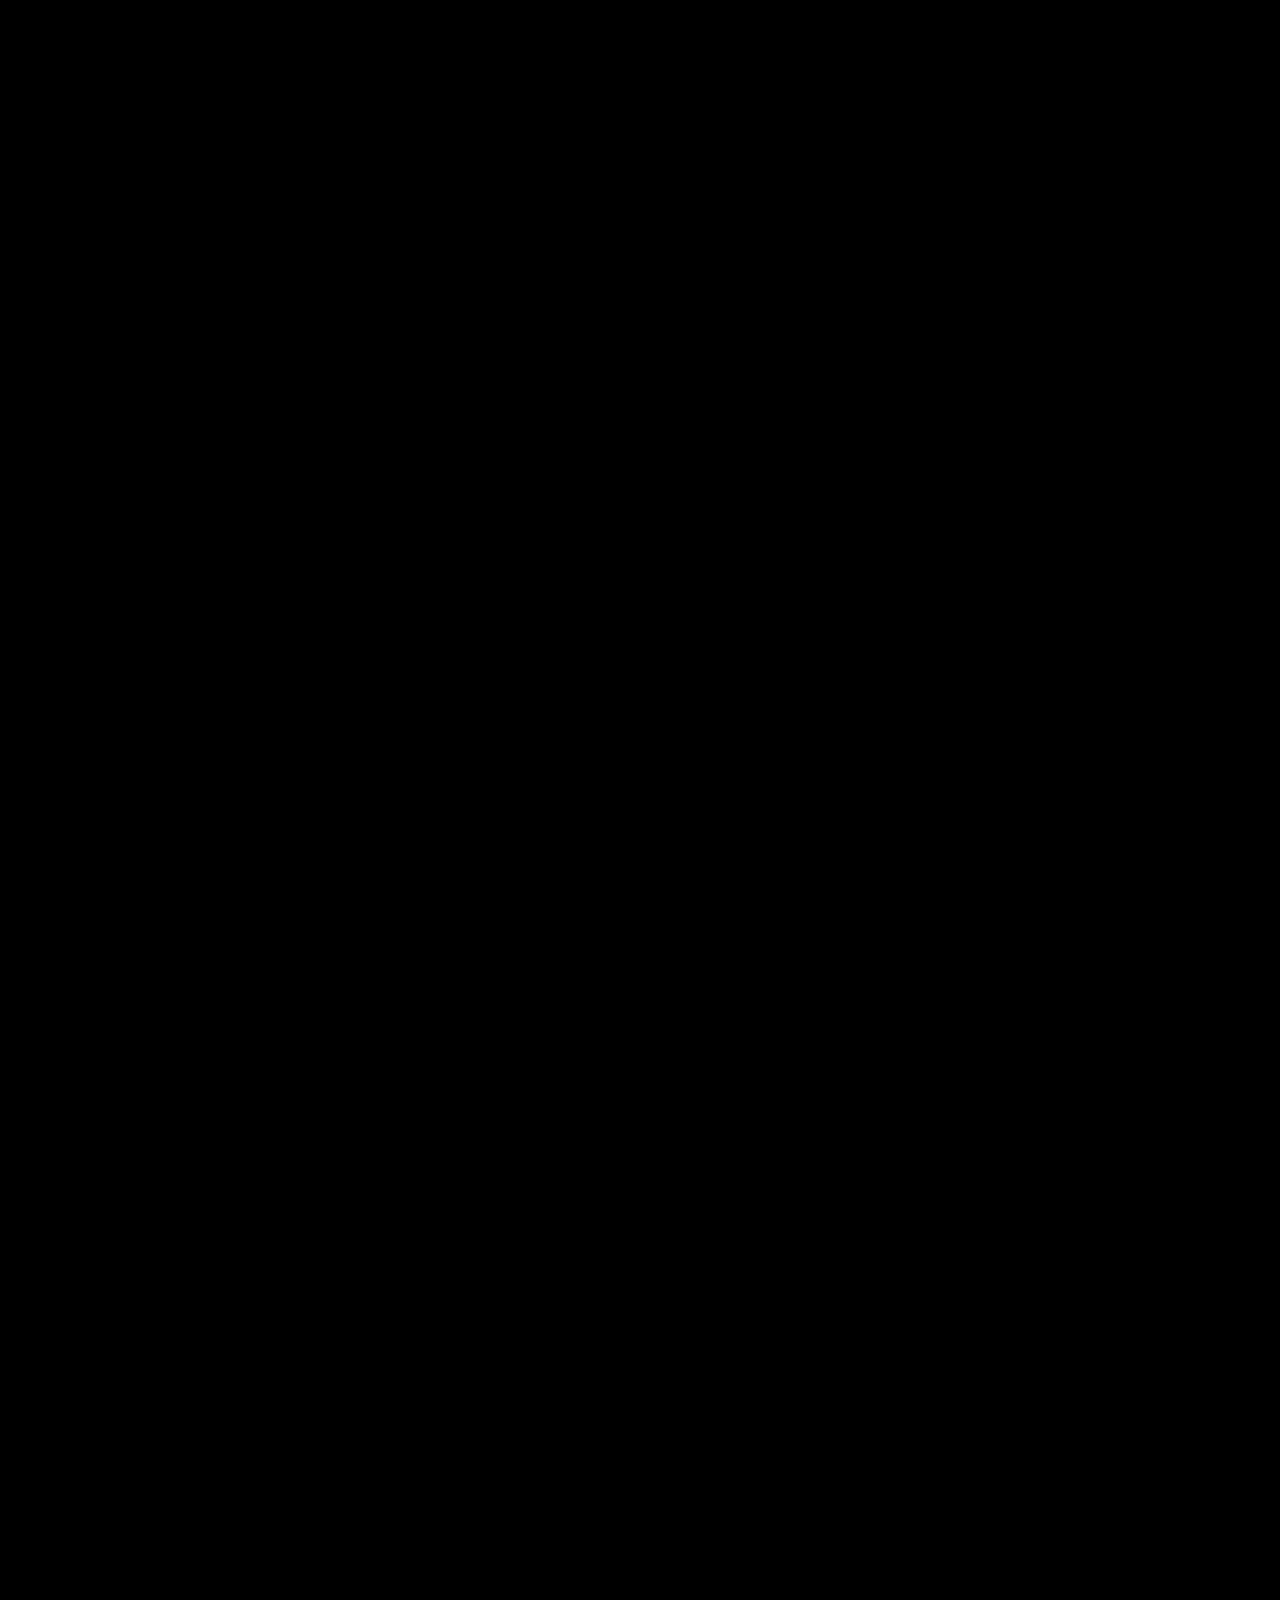
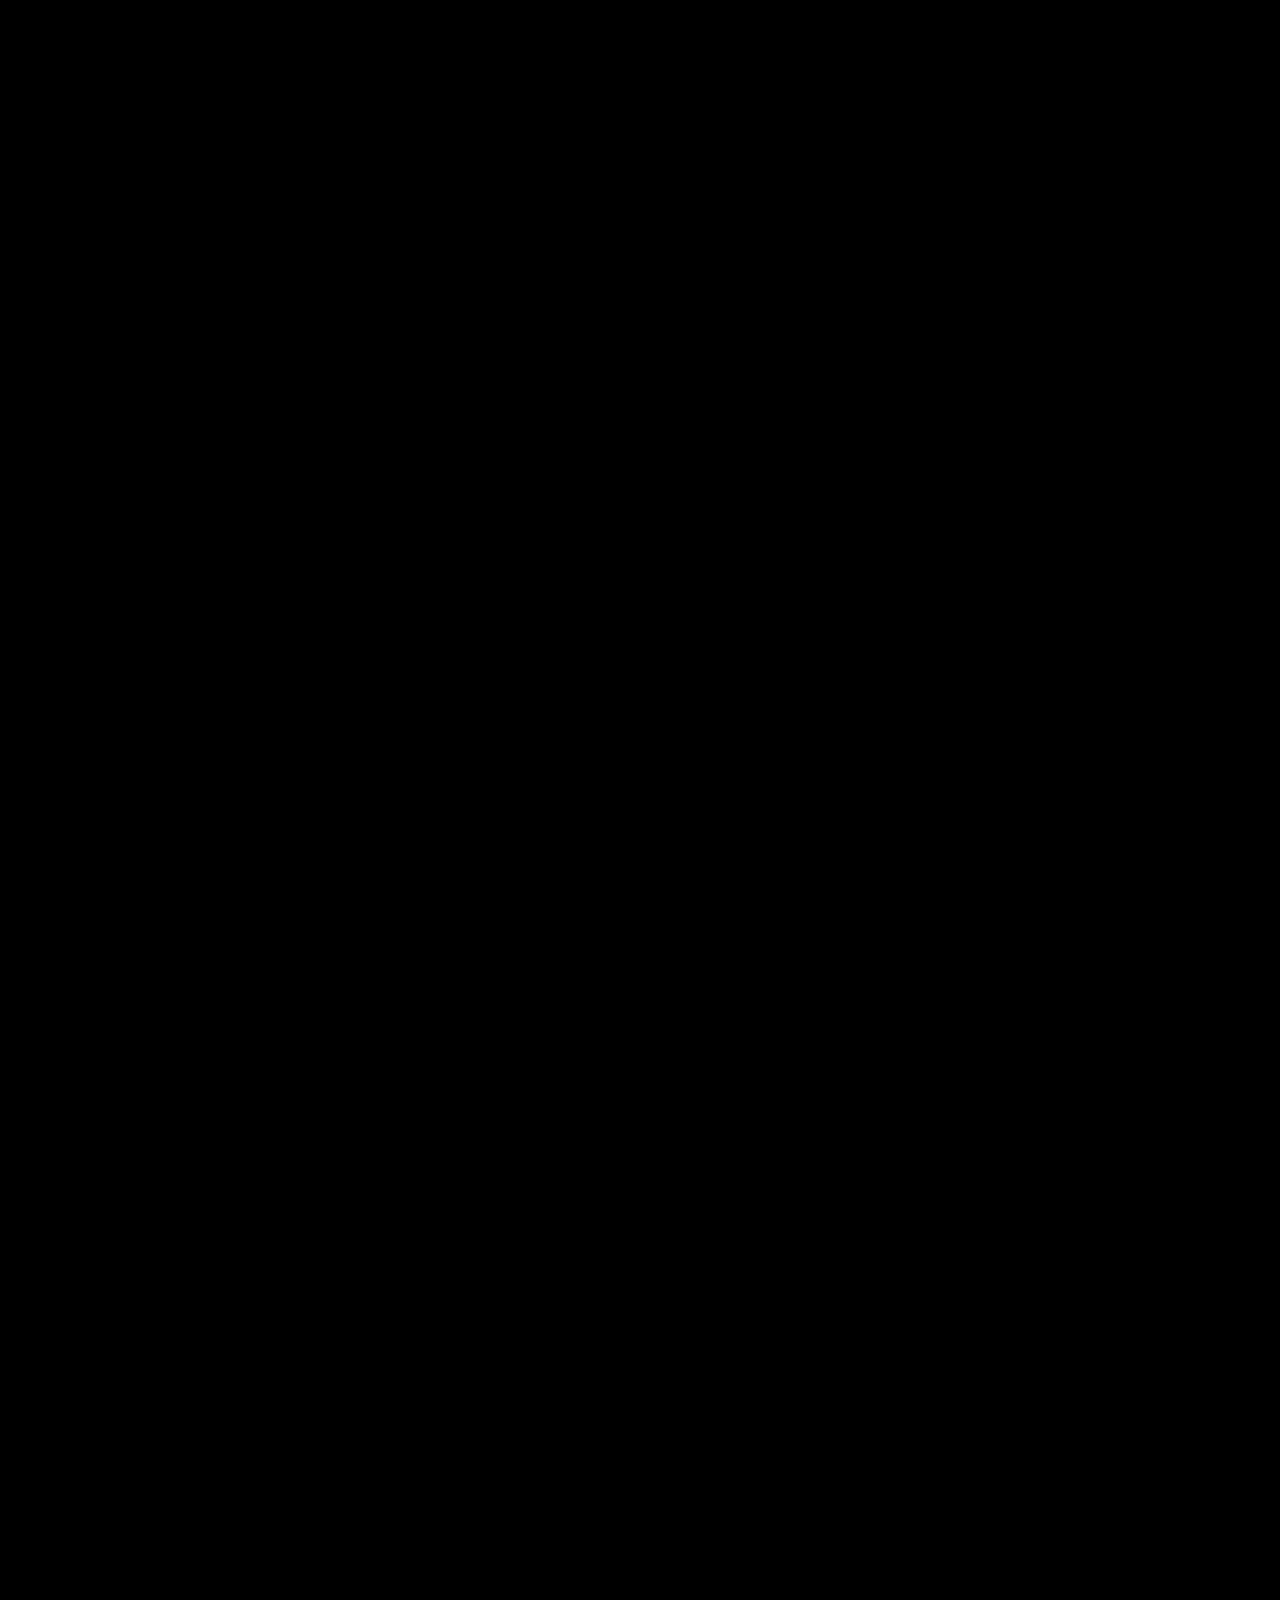
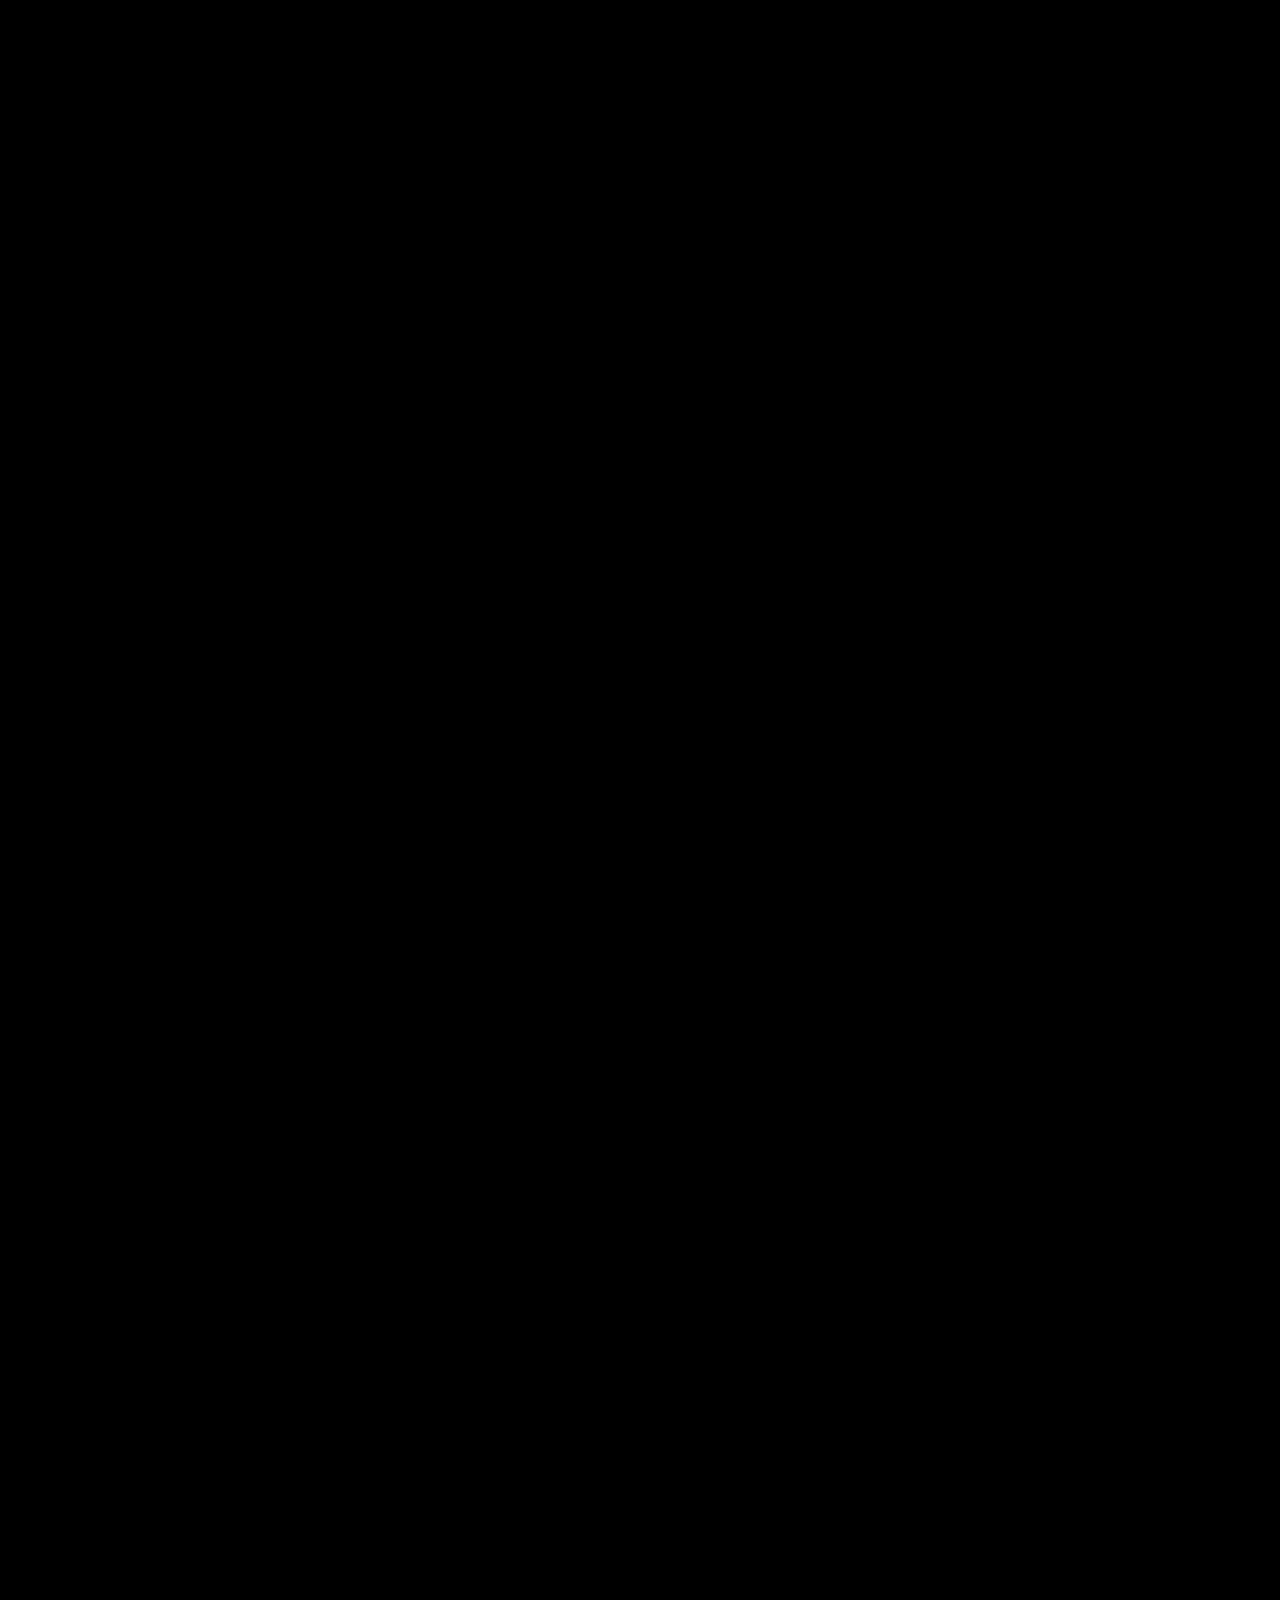
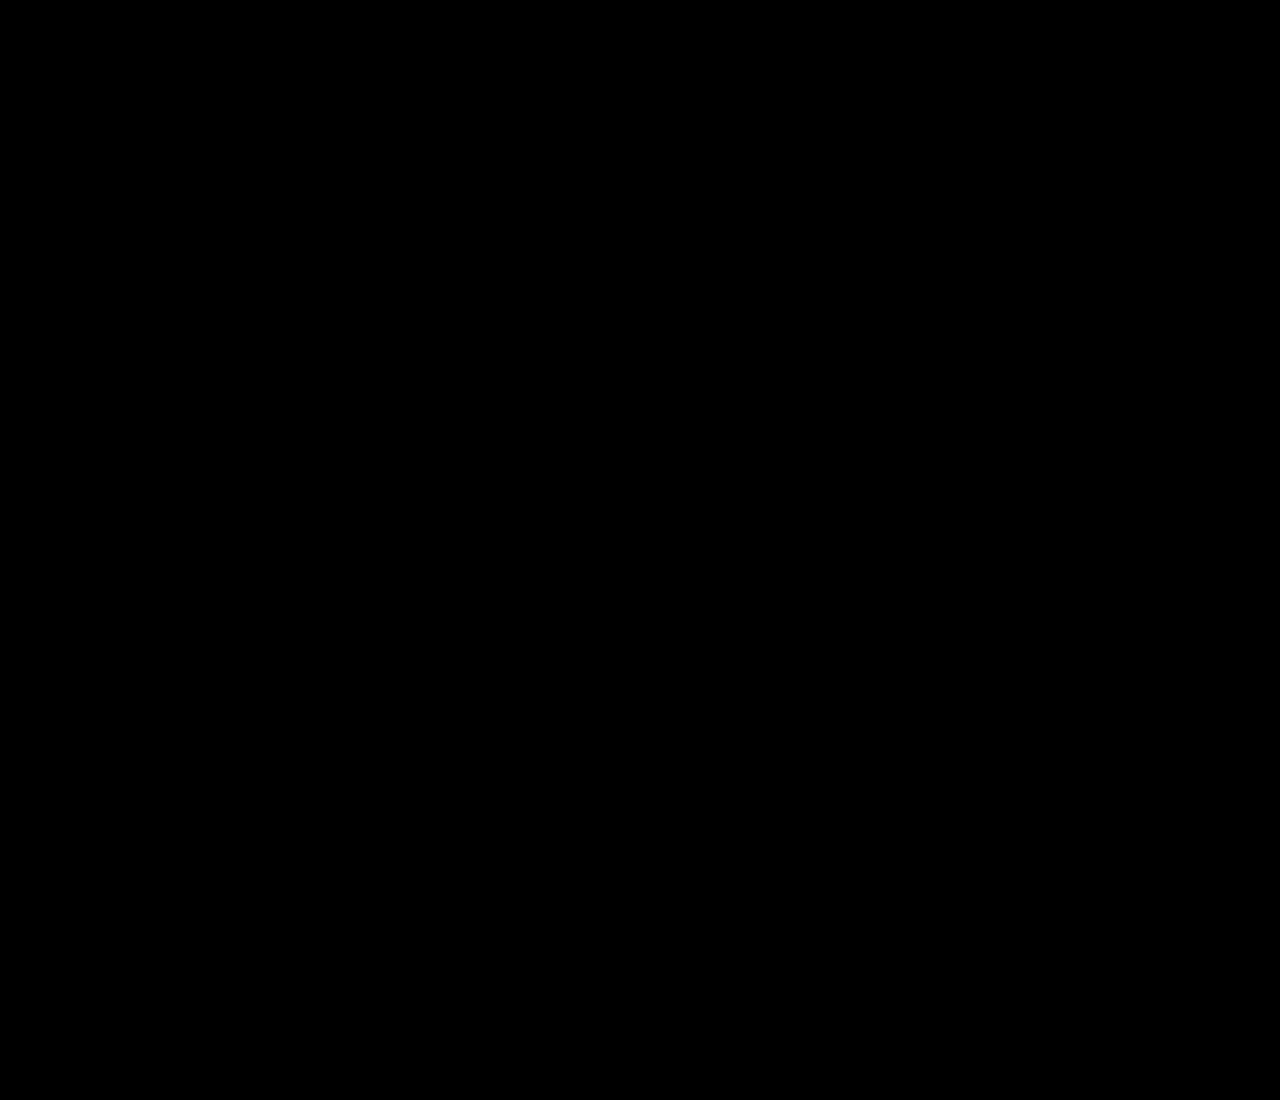
==== commit 5eb70fc0: "loading" ====
--- a/index.html
+++ b/index.html
@@ -27,12 +27,12 @@
   <script src="js/splitting.min.js"></script>
   <script src="https://cdn.jsdelivr.net/npm/gsap@3.12.2/dist/gsap.min.js"></script>
   <!-- Lógica modular -->
-  <script type="module" src="js/demo4/loading.js"></script>
   <script type="module" src="js/demo4/index.js"></script>
 </head>
 <!-- Sidebar/menu -->
 
 <body class="loading demo-4">
+  <script type="module" src="js/demo4/loading.js"></script>
 
   <script>
     let resizeTimer;
@@ -60,7 +60,7 @@
   <!-- Loader 2-->
 
 
-  <!-- <div class="layout"> -->   
+  <!-- <div class="layout"> -->
 
 
 
@@ -443,8 +443,8 @@
 
 
   <div id="loader-overlay">
-    <div class="corner-icon1 top-left1">
-      <img id="svg3" class="icon4" src="img/bran-icon-01.svg" alt="Icono inicio">
+    <div class="corner-icon1 top-right1">
+      <img id="svg3" class="icon4" src="svg\cornner_top_right_loading.svg" alt="Icono inicio">
     </div>
     <h1 class="complment_loader">Cities are humanity’s greatest creation. <br> smart by definition.</h1>
     <div class="loader-box">
@@ -453,8 +453,8 @@
         <p id="loading"></p>
       </div>
     </div>
-    <div class="corner-icon1 bottom-right1">
-      <img id="svg4" class="icon4" src="img/bran-icon-02.svg" alt="Icono final">
+    <div class="corner-icon1 bottom-left1">
+      <img id="svg4" class="icon4" src="svg/cornner_bottom_left_loading.svg" alt="Icono final">
     </div>
   </div>
   <script src="js/imagesloaded.pkgd.min.js"></script>
@@ -466,36 +466,36 @@
 
 
 
-<script>
-  const sections = document.querySelectorAll('#stay');
-  let isScrolling = false;
-
-  window.addEventListener("scroll", () => {
-    if (isScrolling) return;
-
-    clearTimeout(window.scrollTimeout);
-    window.scrollTimeout = setTimeout(() => {
-      // Buscar la sección más cercana al top
-      let closest = null;
-      let closestOffset = Infinity;
-
-      sections.forEach(sec => {
-        const rect = sec.getBoundingClientRect();
-        const offset = Math.abs(rect.top); // distancia al top
-        if (offset < closestOffset) {
-          closestOffset = offset;
-          closest = sec;
+  <script>
+    const sections = document.querySelectorAll('#stay');
+    let isScrolling = false;
+
+    window.addEventListener("scroll", () => {
+      if (isScrolling) return;
+
+      clearTimeout(window.scrollTimeout);
+      window.scrollTimeout = setTimeout(() => {
+        // Buscar la sección más cercana al top
+        let closest = null;
+        let closestOffset = Infinity;
+
+        sections.forEach(sec => {
+          const rect = sec.getBoundingClientRect();
+          const offset = Math.abs(rect.top); // distancia al top
+          if (offset < closestOffset) {
+            closestOffset = offset;
+            closest = sec;
+          }
+        });
+
+        if (closest) {
+          isScrolling = true;
+          closest.scrollIntoView({ behavior: "smooth" });
+          setTimeout(() => (isScrolling = false), 700);
         }
-      });
-
-      if (closest) {
-        isScrolling = true;
-        closest.scrollIntoView({ behavior: "smooth" });
-        setTimeout(() => (isScrolling = false), 700);
-      }
-    }, 100);
-  });
-</script>
+      }, 100);
+    });
+  </script>
 
 
 
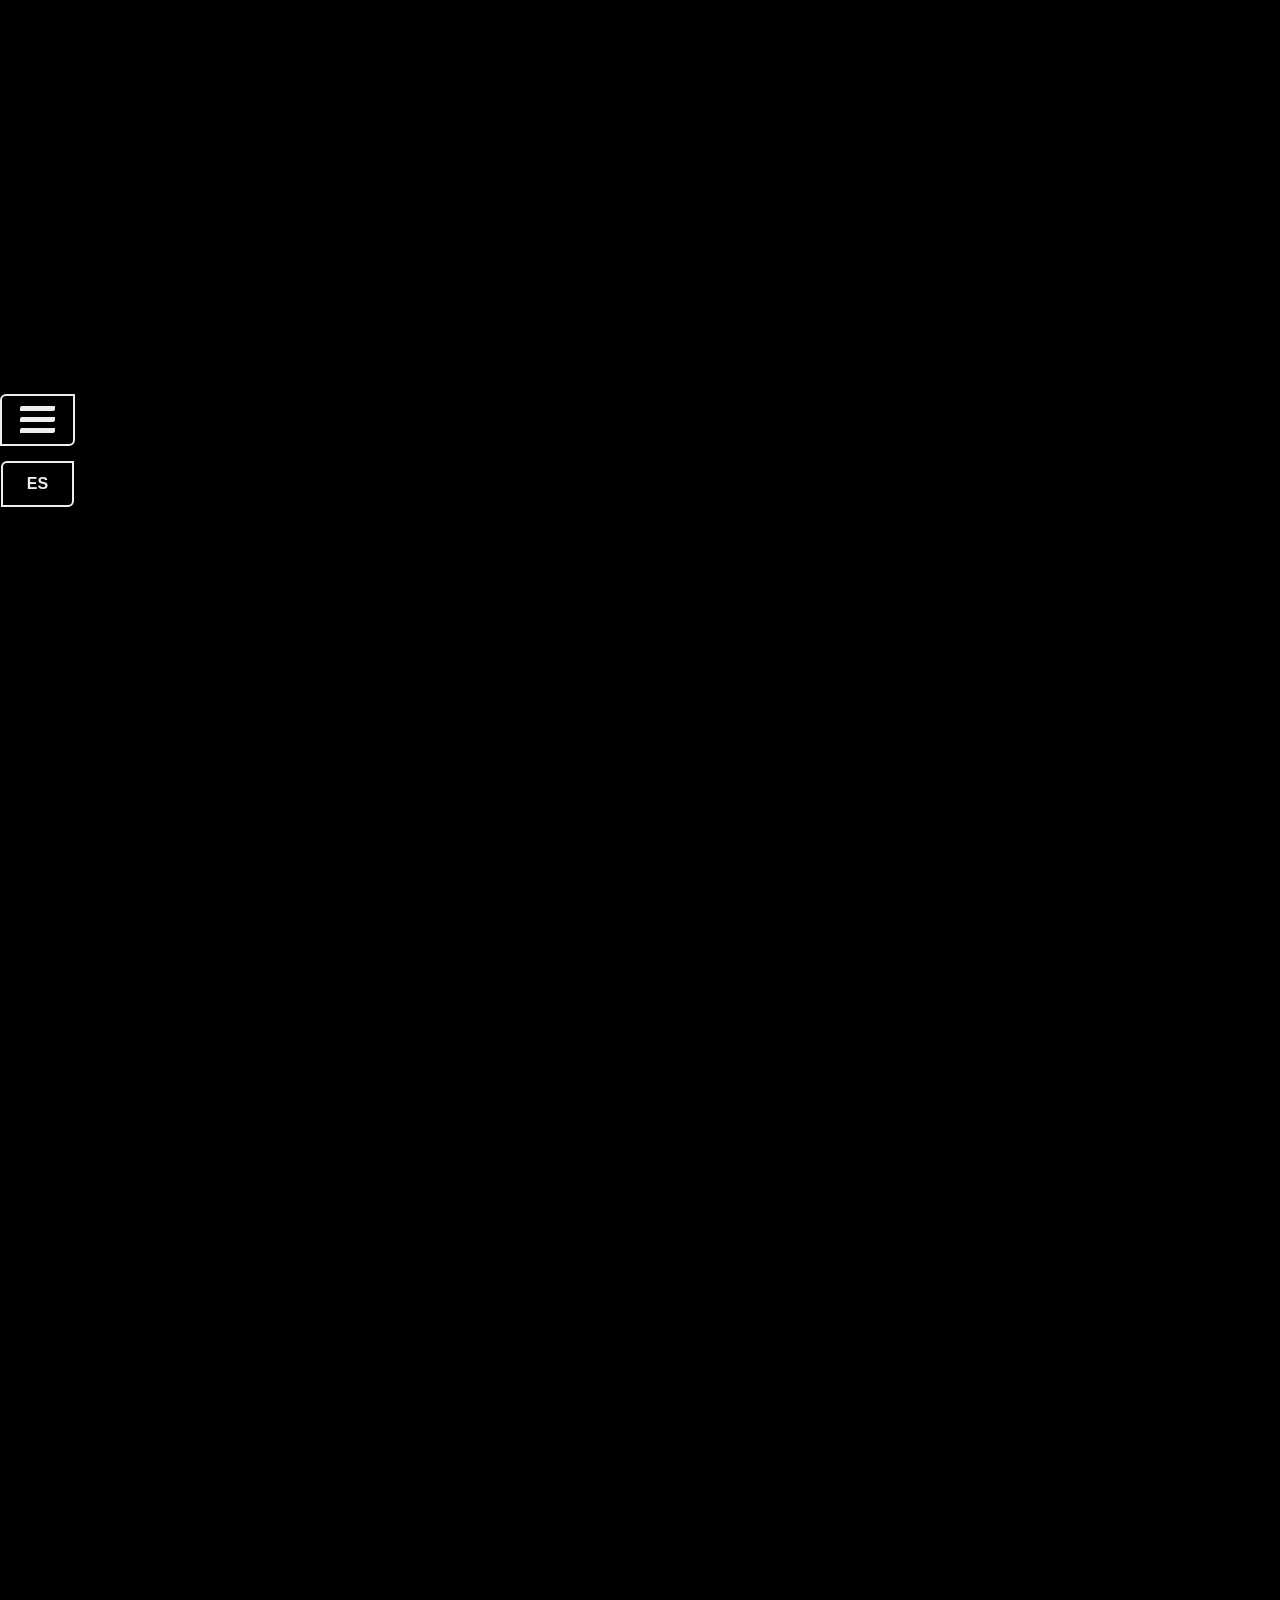
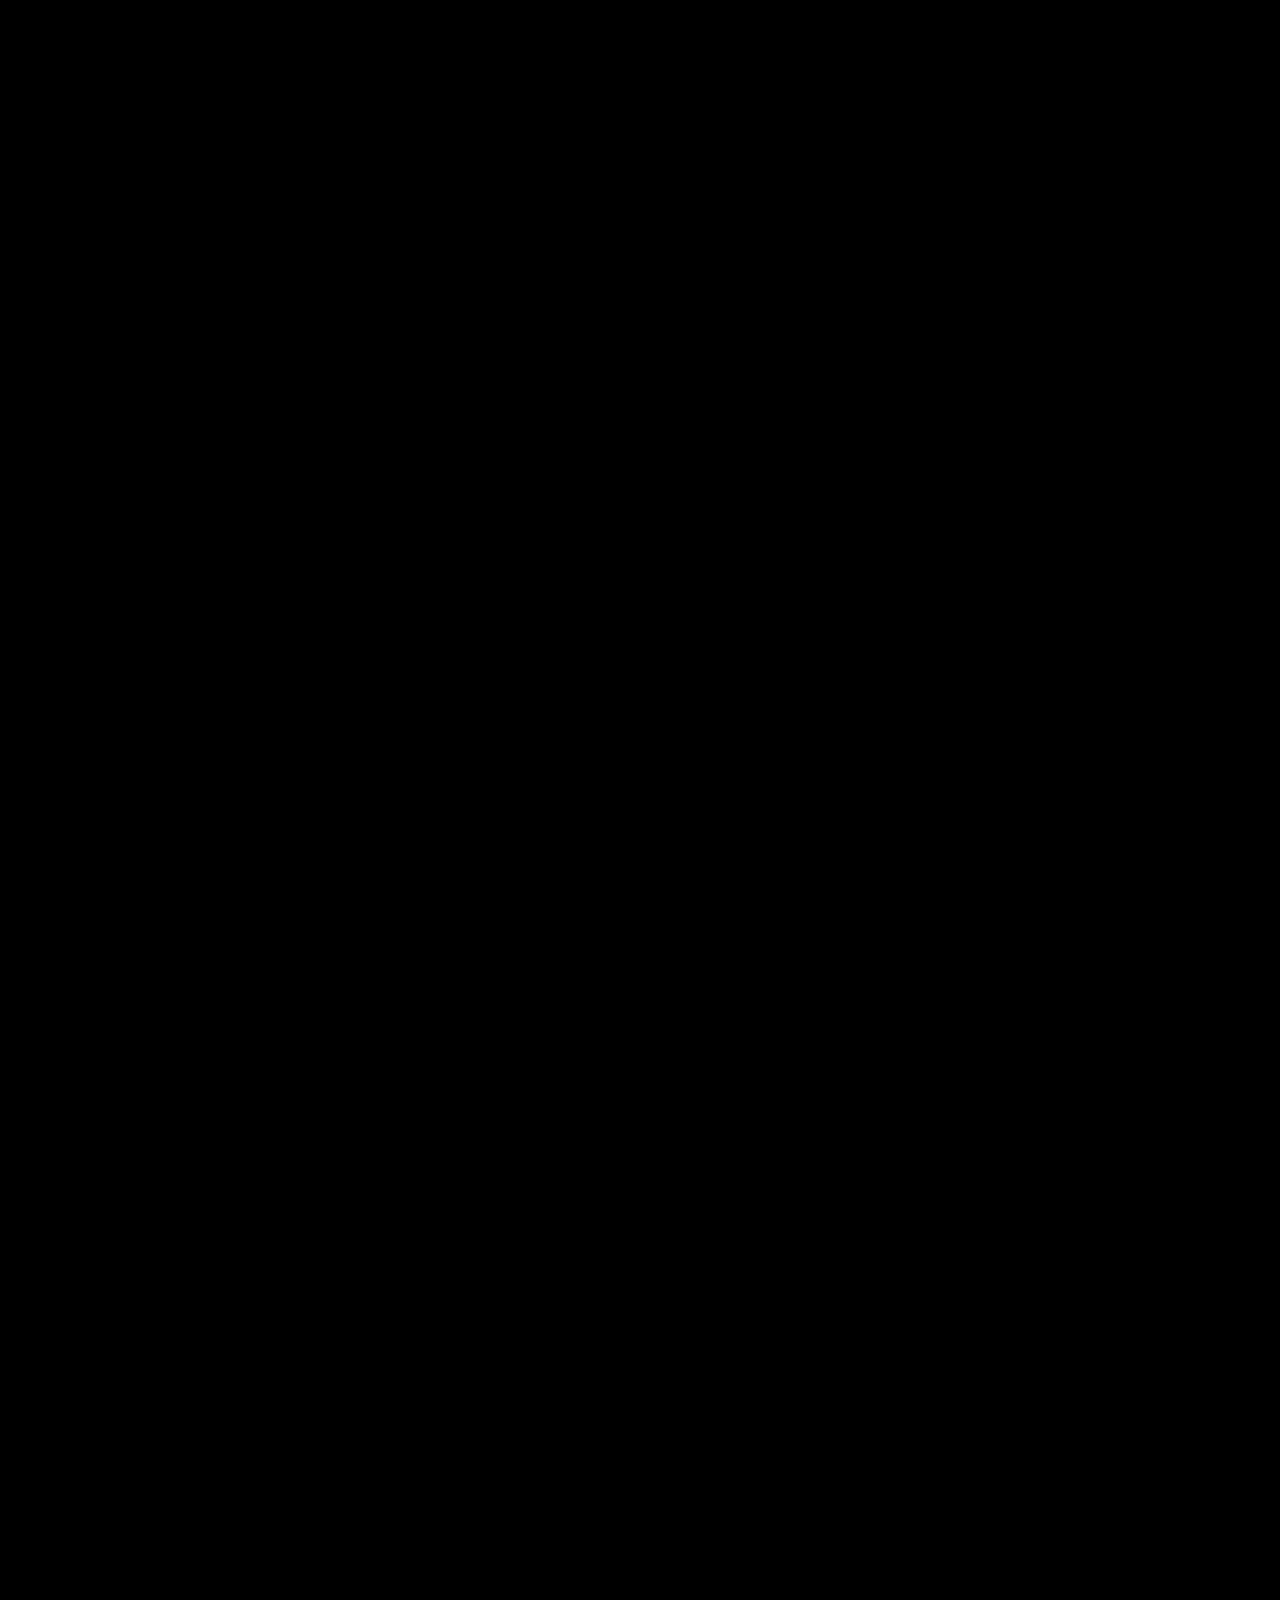
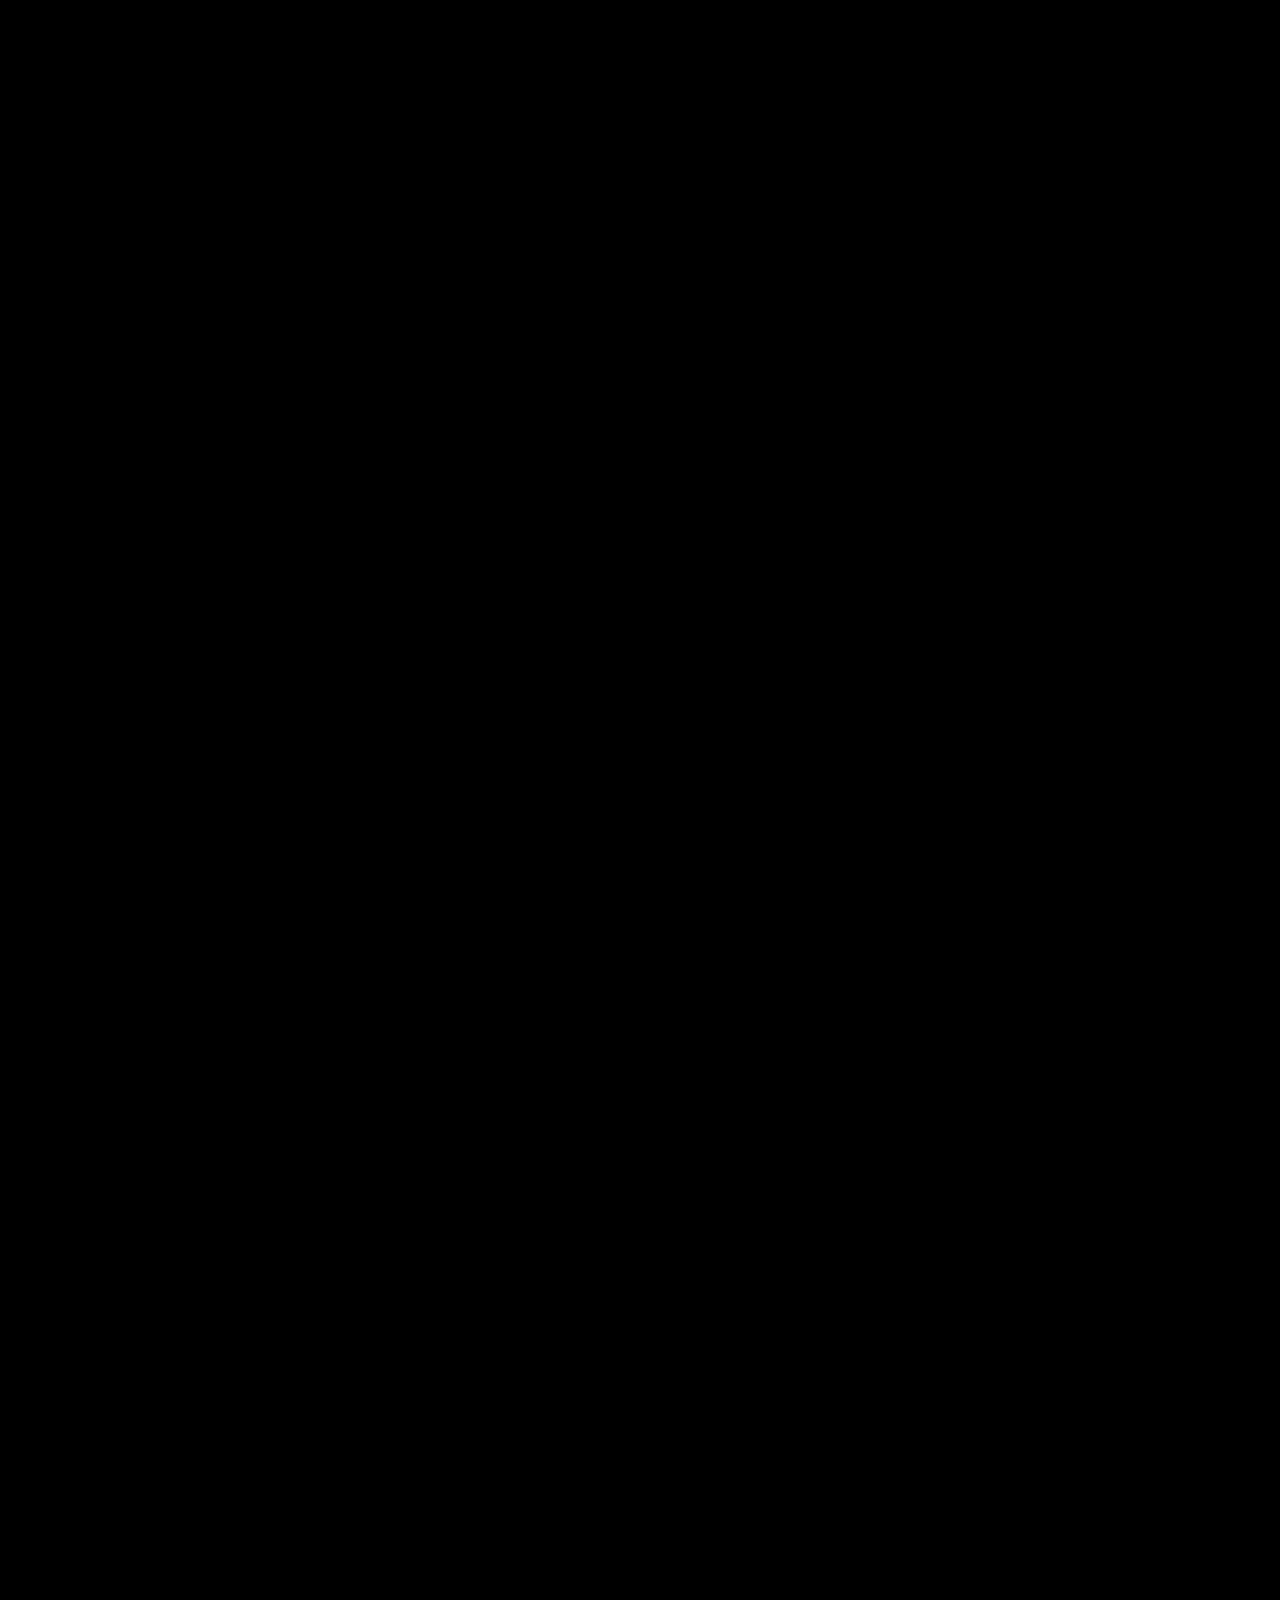
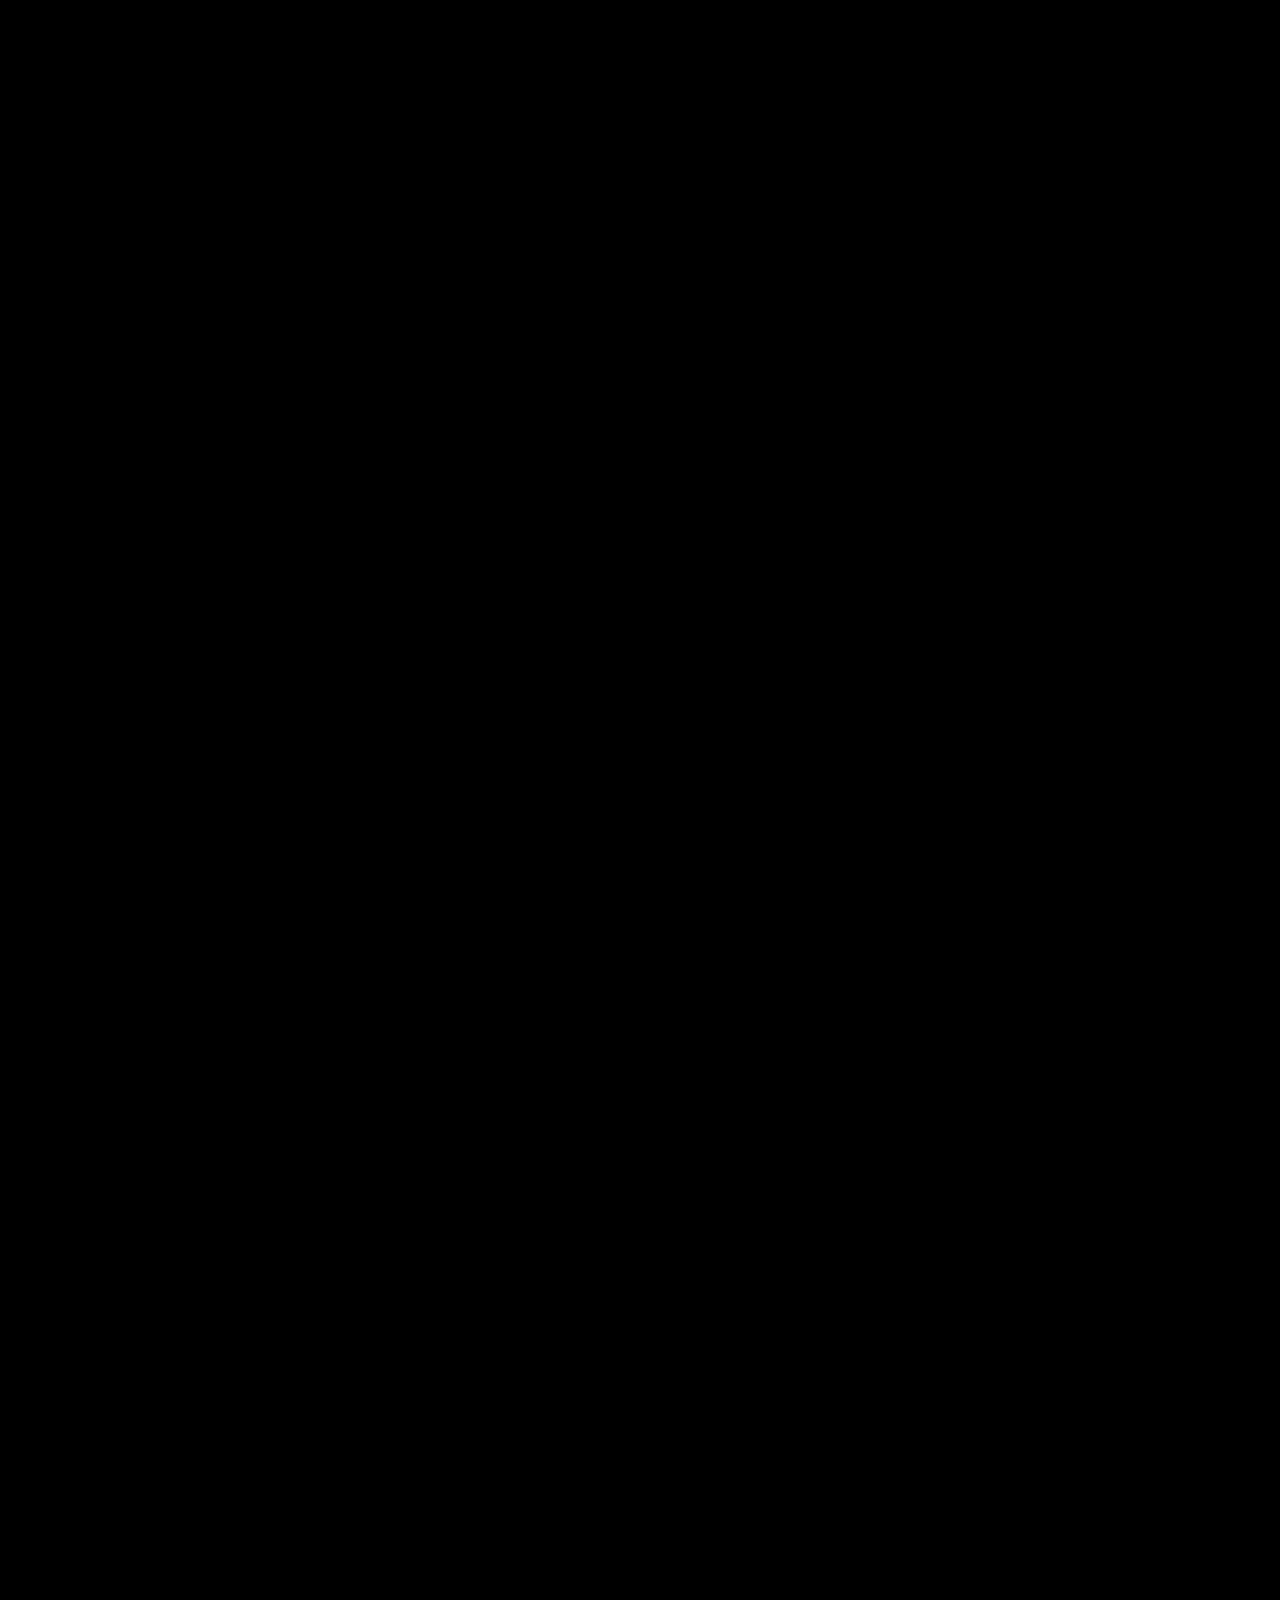
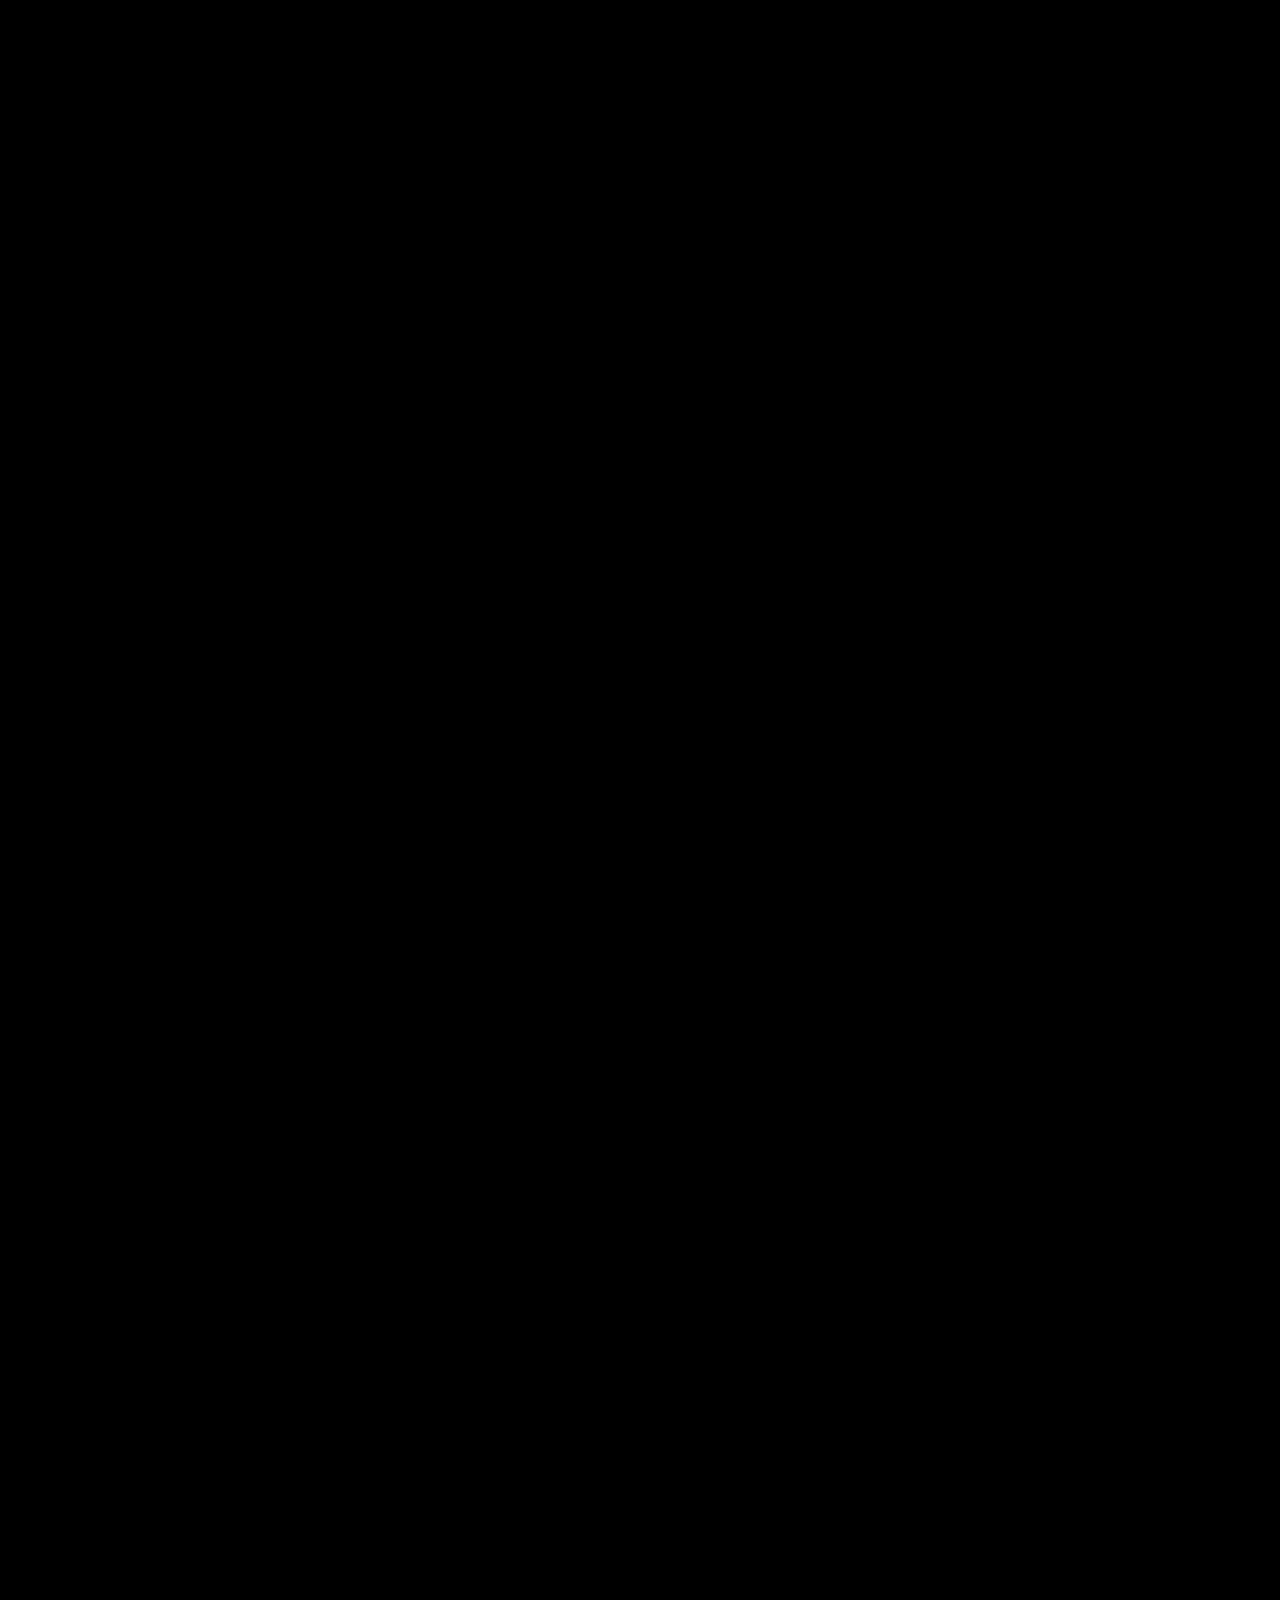
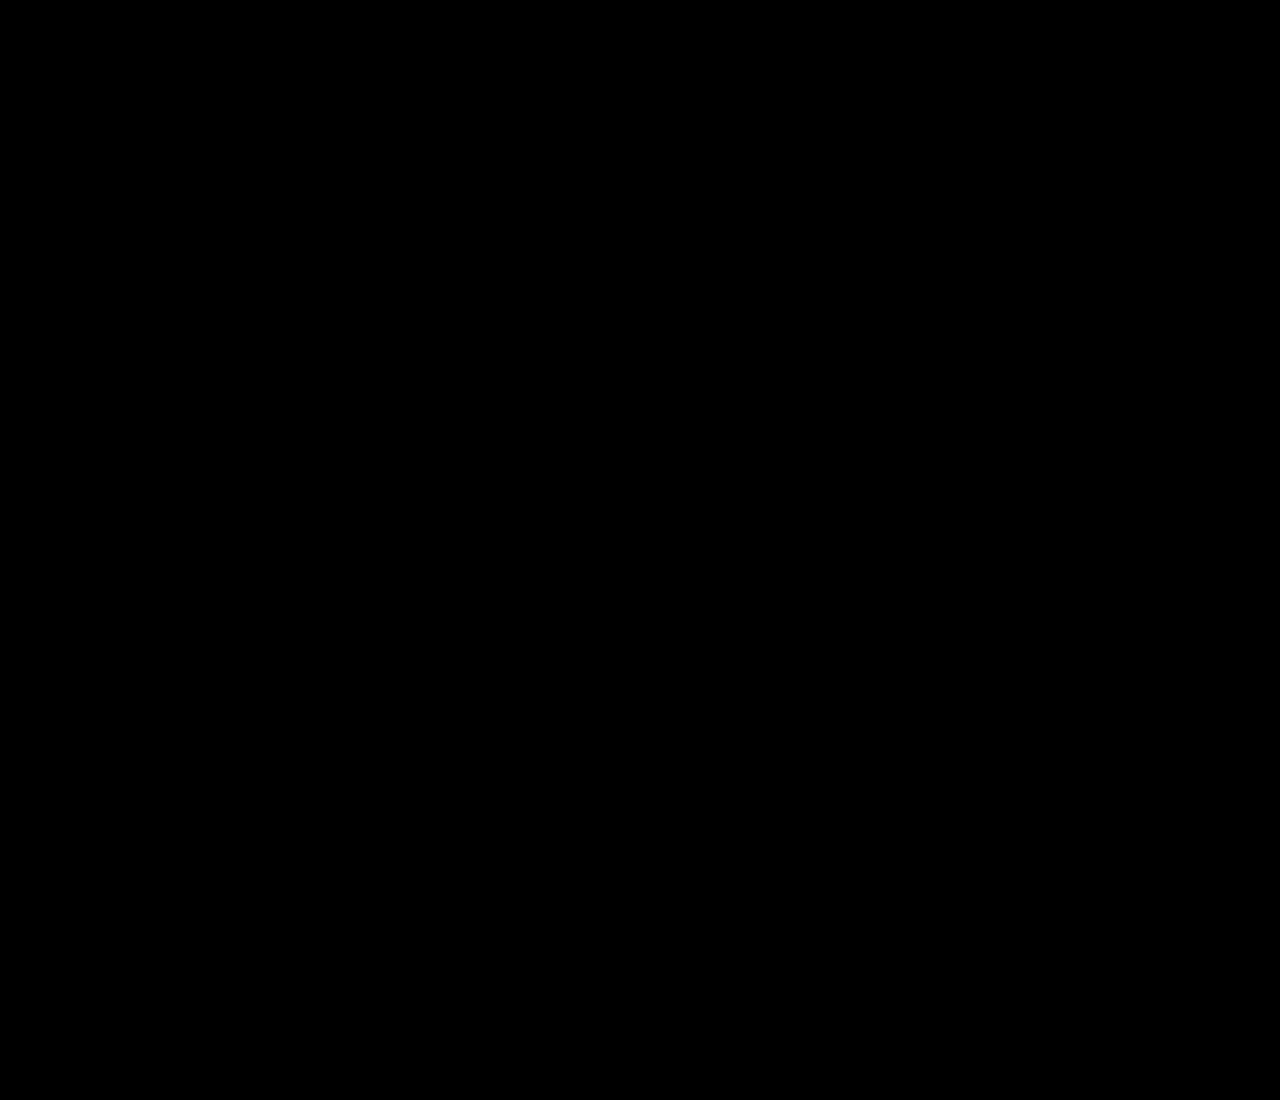
==== commit 4e12ef76: "actualizaciones" ====
--- a/index.html
+++ b/index.html
@@ -77,20 +77,6 @@
     </div>
 
 
-
-    <button class="phi" aria-label="Logo Phi">
-      <img src="img/phi-01.png" alt="Logo Phi" />
-      <span class="tooltip-phi">Esta página es interactiva por lo tanto nunca la veras igual <br><br>
-        <li>mapas</li>
-        <li>tiempo</li>
-        <li>radiación</li>
-        <li>temperatura</li>
-      </span>
-    </button>
-
-
-
-
     <script>
       const langBtn = document.querySelector(".lang-btn");
       const hamburgerBtn = document.querySelector(".hamburger");
@@ -109,35 +95,188 @@
     </script>
   </div>
 
-
+  <div class="info-phi">
+    <button class="phi" aria-label="Logo Phi">
+      <img src="img/phi-01.png" alt="Logo Phi" />
+      <span class="tooltip-phi"> <a data-i18n="info phi"></a>
+      </span>
+    </button>
+  </div>
+
+
+
+
+
+
+
+
+<div class="menu-wrapper">
   <nav class="nav menu-fullscreen menu--iris" id="fullscreen-menu">
     <button class="close-menu" id="close-menu" aria-label="Cerrar menú">✕</button>
-    <a href="#" class="menu__item" data-scrollto="0" data-i18n="menu home"></a>
-    <a href="#map" class="menu__item" data-i18n="menu about"></a>
-    <a href="#" class="menu__item" data-i18n="menu projects"></a>
-    <a href="#contact" class="menu__item" data-i18n="menu contact"></a>
-    <div class="social-icons">
-      <a href="https://facebook.com" target="_blank" rel="noopener noreferrer" aria-label="Facebook">
-        <img class="redes-sociales" src="img/social_networt_icon/facebook.png">
-      </a>
-      <a href="https://x.com" target="_blank" rel="noopener noreferrer" aria-label="Twitter">
-        <img class="redes-sociales" src="img/social_networt_icon/twitter.png">
-      </a>
-      <a href="https://linkedin.com" target="_blank" rel="noopener noreferrer" aria-label="LinkedIn">
-        <img class="redes-sociales" src="img/social_networt_icon/linkedin.png">
-      </a>
-      <a href="https://instagran.com" target="_blank" rel="noopener noreferrer" aria-label="Instagram">
-        <img class="redes-sociales" src="img/social_networt_icon/instagram.png">
-      </a>
+
+    <div class="menu-columns">
+      <!-- Columna izquierda: BLOG -->
+      <div class="menu-blog">
+        <article class="blog-item">
+          <a href="projects/ViviendaModular/vivienda_modular.html"><img src="projects/ViviendaModular/images/11viviendamodular-01.png" alt="Post 1" class="blog-thumb">
+          <div class="blog-info">
+            <h3 class="blog-title">Vivienda modular</h3>
+            <p class="blog-date">Diciembre 2024</p></a>
+          </div>
+        </article>
+
+        <article class="blog-item">
+          <img src="projects/Reto2025/images/Riu2025-01.png" alt="Post 2" class="blog-thumb">
+          <div class="blog-info">
+            <h3 class="blog-title">Reto de innovación Urbana</h3>
+            <p class="blog-date"> Sept 2025</p>
+          </div>
+        </article>
+      </div>
+
+      <!-- Columna derecha: NAV -->
+      <div class="menu-links">
+        <a href="#" class="menu__item" data-i18n="menu home"></a>
+        <a href="#map" class="menu__item" data-i18n="menu about"></a>
+        <a href="#" class="menu__item" data-i18n="menu projects"></a>
+        <a href="#contact" class="menu__item" data-i18n="menu contact"></a>
+
+        <div class="social-icons">
+          <a href="https://facebook.com" target="_blank" rel="noopener noreferrer">
+            <img class="redes-sociales" src="img/social_networt_icon/facebook.png">
+          </a>
+          <a href="https://x.com" target="_blank" rel="noopener noreferrer">
+            <img class="redes-sociales" src="img/social_networt_icon/twitter.png">
+          </a>
+          <a href="https://linkedin.com" target="_blank" rel="noopener noreferrer">
+            <img class="redes-sociales" src="img/social_networt_icon/linkedin.png">
+          </a>
+          <a href="https://instagram.com" target="_blank" rel="noopener noreferrer">
+            <img class="redes-sociales" src="img/social_networt_icon/instagram.png">
+          </a>
+        </div>
+      </div>
     </div>
   </nav>
-
-
-
-  <script src="js/demo4/gsap-menu.js">  </script>
+</div>
+
+
+
+
+
+
+
+
+
+
+
+
+
+
+
+
+
+
+
+
+
+
+
+
+
+
+
+
+
+
+
+
+
+
+
+
+
+
+
+
+
+
+
+
+
+
+
+
+  <!-- <div class="menu-wrapper">
+
+    <nav class="nav menu-fullscreen menu--iris" id="fullscreen-menu">
+      <button class="close-menu" id="close-menu" aria-label="Cerrar menú">✕</button>
+
+
+      <a href="#" class="menu__item" data-scrollto="0" data-i18n="menu home"></a>
+      <a href="#map" class="menu__item" data-i18n="menu about"></a>
+      <a href="#" class="menu__item" data-i18n="menu projects"></a>
+      <a href="#contact" class="menu__item" data-i18n="menu contact"></a>
+
+      <script>
+        // Tu objeto i18n
+        const i18n = {
+          "menu home": "HOME",
+          "menu about": "INDILab",
+          "menu projects": "PROJECTS",
+          "menu contact": "CONTACT",
+          "menu homef": "HOME→",
+          "menu aboutf": "INDILab→",
+          "menu projectsf": "PROJECTS→",
+          "menu contactf": "CONTACT→"
+        };
+
+        // Inicializamos los enlaces con el texto original
+        document.querySelectorAll('.menu__item').forEach(item => {
+          const key = item.getAttribute('data-i18n');
+          item.textContent = i18n[key];
+
+          // Hover para añadir la flecha
+          item.addEventListener('mouseenter', () => {
+            const keyF = item.getAttribute('data-i18n') + 'f';
+            item.textContent = i18n[keyF];
+          });
+
+          // Quitar la flecha al salir
+          item.addEventListener('mouseleave', () => {
+            const key = item.getAttribute('data-i18n');
+            item.textContent = i18n[key];
+          });
+        });
+      </script>
+
+
+
+
+
+      <div class="social-icons">
+        <a href="https://facebook.com" target="_blank" rel="noopener noreferrer" aria-label="Facebook">
+          <img class="redes-sociales" src="img/social_networt_icon/facebook.png">
+        </a>
+        <a href="https://x.com" target="_blank" rel="noopener noreferrer" aria-label="Twitter">
+          <img class="redes-sociales" src="img/social_networt_icon/twitter.png">
+        </a>
+        <a href="https://linkedin.com" target="_blank" rel="noopener noreferrer" aria-label="LinkedIn">
+          <img class="redes-sociales" src="img/social_networt_icon/linkedin.png">
+        </a>
+        <a href="https://instagran.com" target="_blank" rel="noopener noreferrer" aria-label="Instagram">
+          <img class="redes-sociales" src="img/social_networt_icon/instagram.png">
+        </a>
+      </div>
+    </nav>
+  </div> -->
+
+
+
+
+  <!-- <script src="js/demo4/gsap-menu.js">  </script> -->
   </header>
   <script src="js/demo4/menu.js"></script>
-  </div>
 
   <main>
     <div class="frame frame--header">
@@ -155,13 +294,43 @@
       <div id="svg-rect" class="svg-containedor hidden"></div>
     </div>
 
+
+
+
+
+
     <script clas="branding" src="js/demo4/animation_brand.js"></script>
+
+
+    <!-- <div>
+      <a href="#map"><img src="svg/brand_icon_back.svg" alt="brand icon back">
+        <p>who is INDIlab?</p>
+      </a>
+      <a href="#"><img src="svg/brand_icon_right.svg" alt="brand icon back">
+        <p>our projects</p>
+      </a>
+    </div> -->
+
     <div class="scroll-animation">
-
-
-
-
-      <img src="img/Scroll Down.gif" alt="scroll down">
+      <a href="#map">
+        <img src="img/Scroll Down.gif" alt="scroll down">
+      </a>
+
+      <!-- <script>document.querySelectorAll('.menu__item').forEach(item => {
+  item.addEventListener('click', (e) => {
+    e.preventDefault();
+    closeMenu();
+
+    const targetId = item.getAttribute('data-scrollto');
+    if (targetId) {
+      document.getElementById(targetId)?.scrollIntoView({
+        behavior: 'smooth',
+        block: 'start'
+      });
+    }
+  });
+});
+</script>
     </div>
     <script>
       window.addEventListener('scroll', function () {
@@ -174,7 +343,7 @@
           scrollElement.classList.remove('hidden');
         }
       });
-    </script>
+    </script> -->
   </section>
   <div class="stay">
     <section id="map" class="main-content">
@@ -184,7 +353,7 @@
           <div id="content-row">
             <div class="content content--highlight content--intro">
               <p class="text-large_w">
-                <mark class="hx hx-3" data-i18n="hero_highlighted_text"></mark>
+                <mark class="hx hx-3" data-i18n="hero_highlighted_text"></mark> <br>
                 <span data-i18n="hero_intro_text"></span>
               </p>
             </div>
@@ -226,6 +395,13 @@
             </p>
             <span id="hourLabel" class="hour">--:--</span>
             <input id="hourSlider" type="range" min="0" max="23" step="1">
+            <p class="text-large_M">
+              <br>
+
+              <mark class="hx-1 hx-2" data-i18n="cdmx traffic page food1"></mark> <br>
+              <mark class="hx-1 hx-2" data-i18n="cdmx traffic page food2"></mark> <br>
+              <mark class="hx-1 hx-2" data-i18n="cdmx traffic page food3"></mark>
+            </p>
           </div>
         </div>
       </div>
@@ -446,7 +622,8 @@
     <div class="corner-icon1 top-right1">
       <img id="svg3" class="icon4" src="svg\cornner_top_right_loading.svg" alt="Icono inicio">
     </div>
-    <h1 class="complment_loader">Cities are humanity’s greatest creation. <br> smart by definition.</h1>
+    <h1 class="complment_loader" id="complment_loader">Cities are humanity’s greatest creation. <br> smart by
+      definition.</h1>
     <div class="loader-box">
       <div id="text_loading" class="text_load">Preparando recursos…</div>
       <div id="text_parpadeando">
@@ -457,6 +634,8 @@
       <img id="svg4" class="icon4" src="svg/cornner_bottom_left_loading.svg" alt="Icono final">
     </div>
   </div>
+
+
   <script src="js/imagesloaded.pkgd.min.js"></script>
 
   <header class="sidebar" id="site-header">
--- a/css/base.css
+++ b/css/base.css
@@ -22,6 +22,8 @@
 /* COMPONENTS */
 @import url("./components/loader.css");
 @import url("./components/menu-header.css");
+@import url("./components/phi.css");
+
 @import url("./components/svg-container.css");
 @import url("./components/time-slider.css");
 
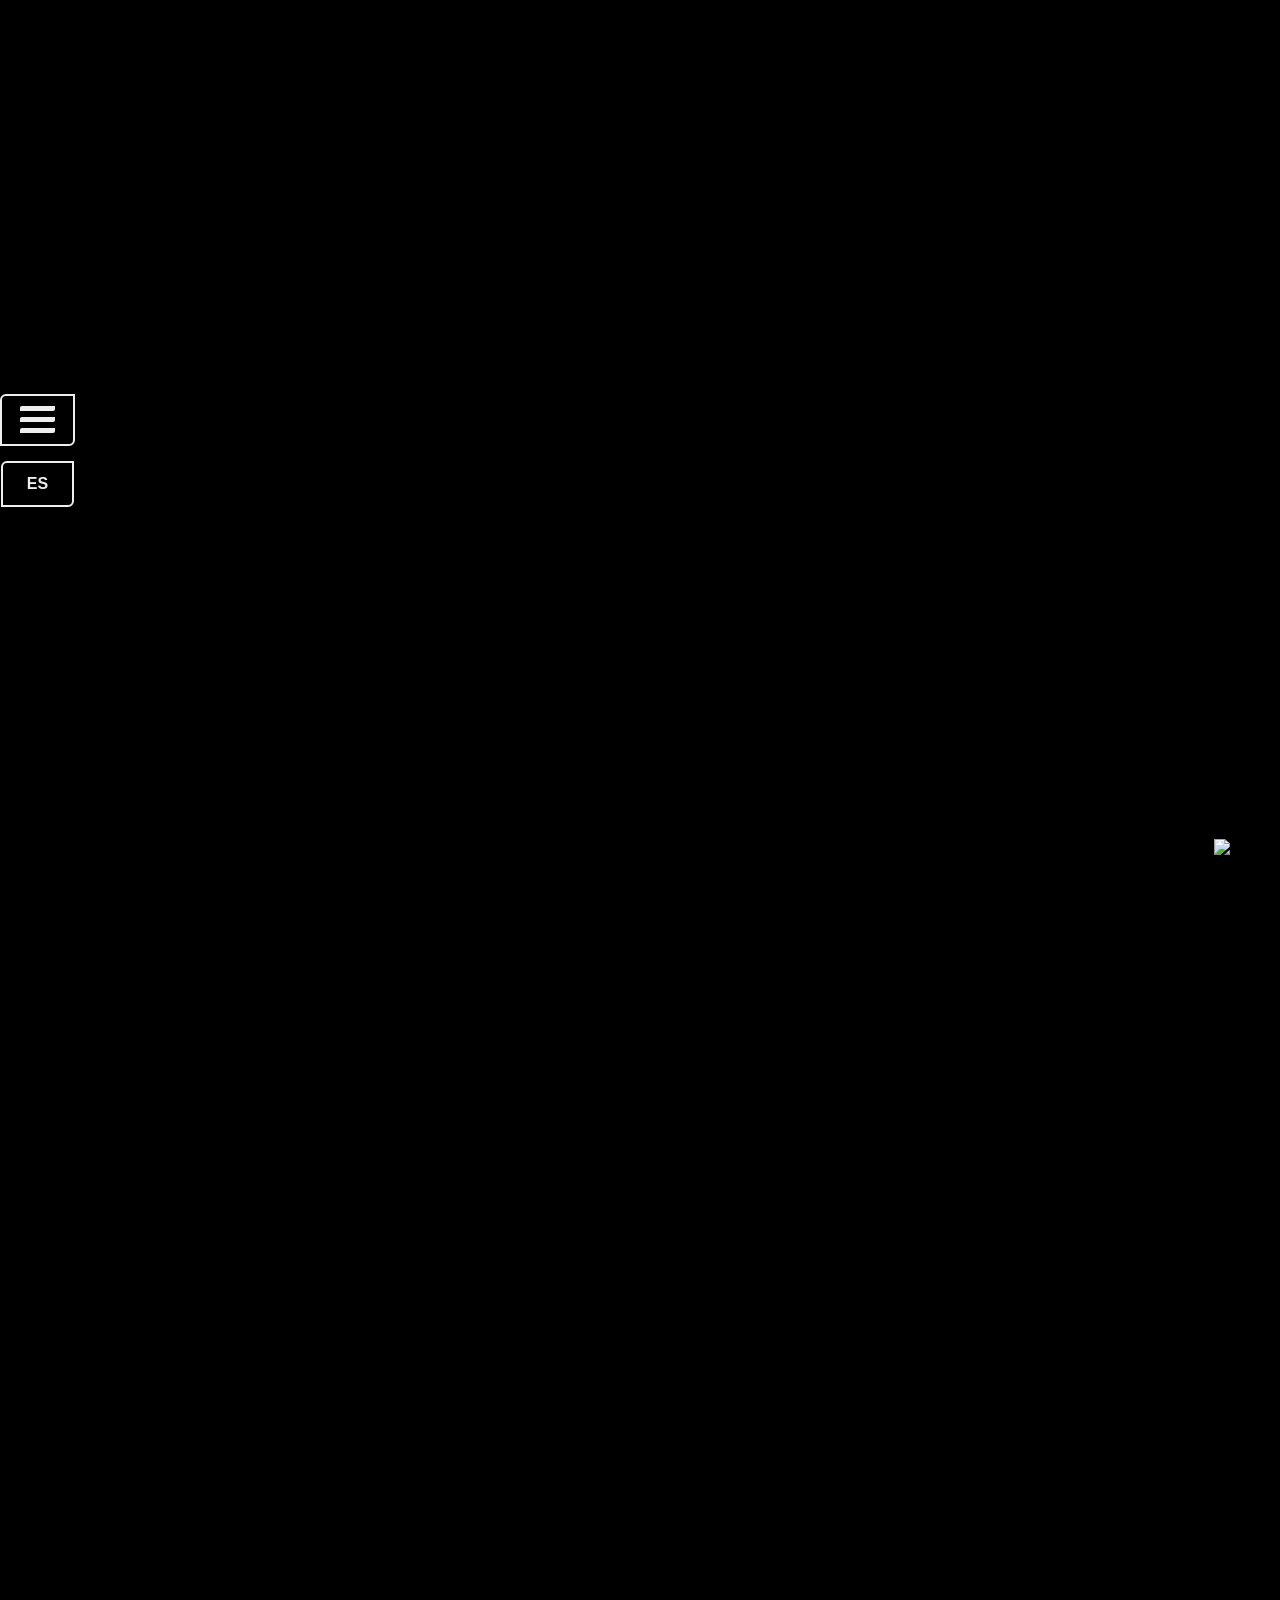
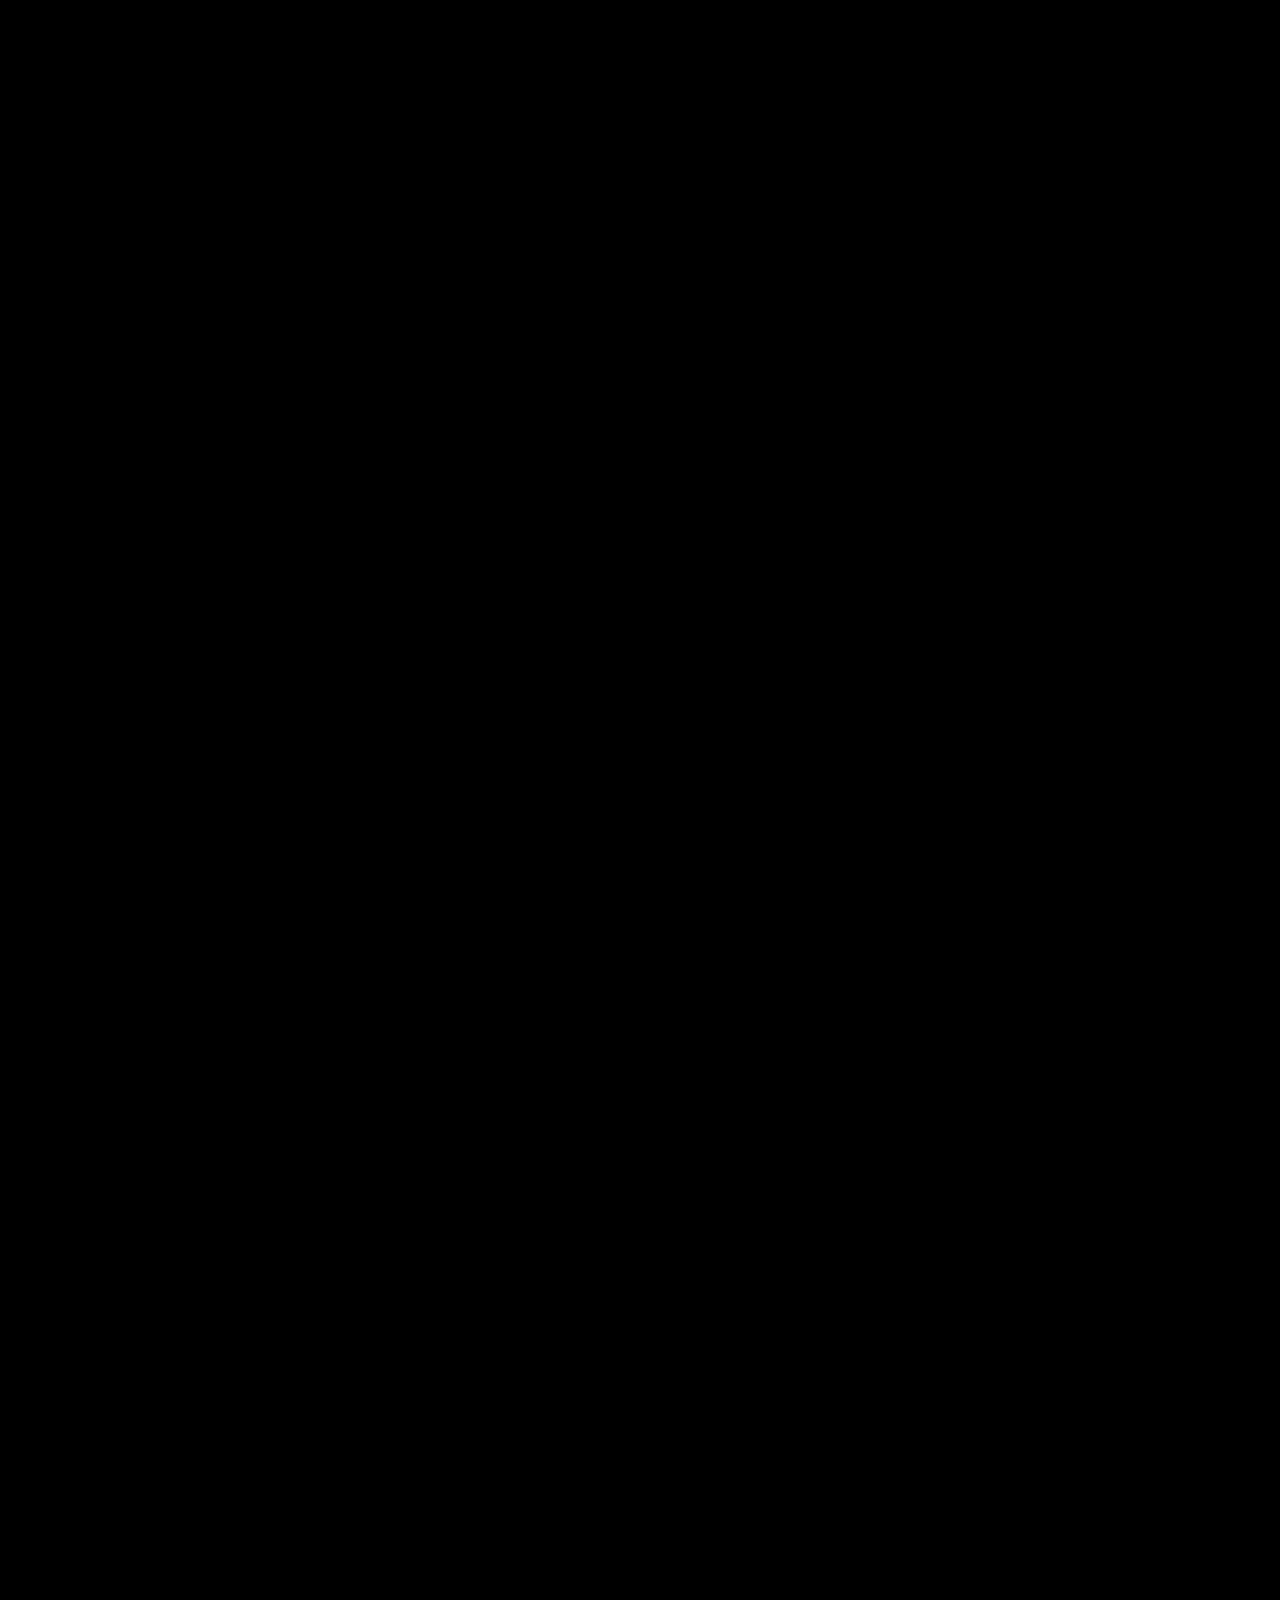
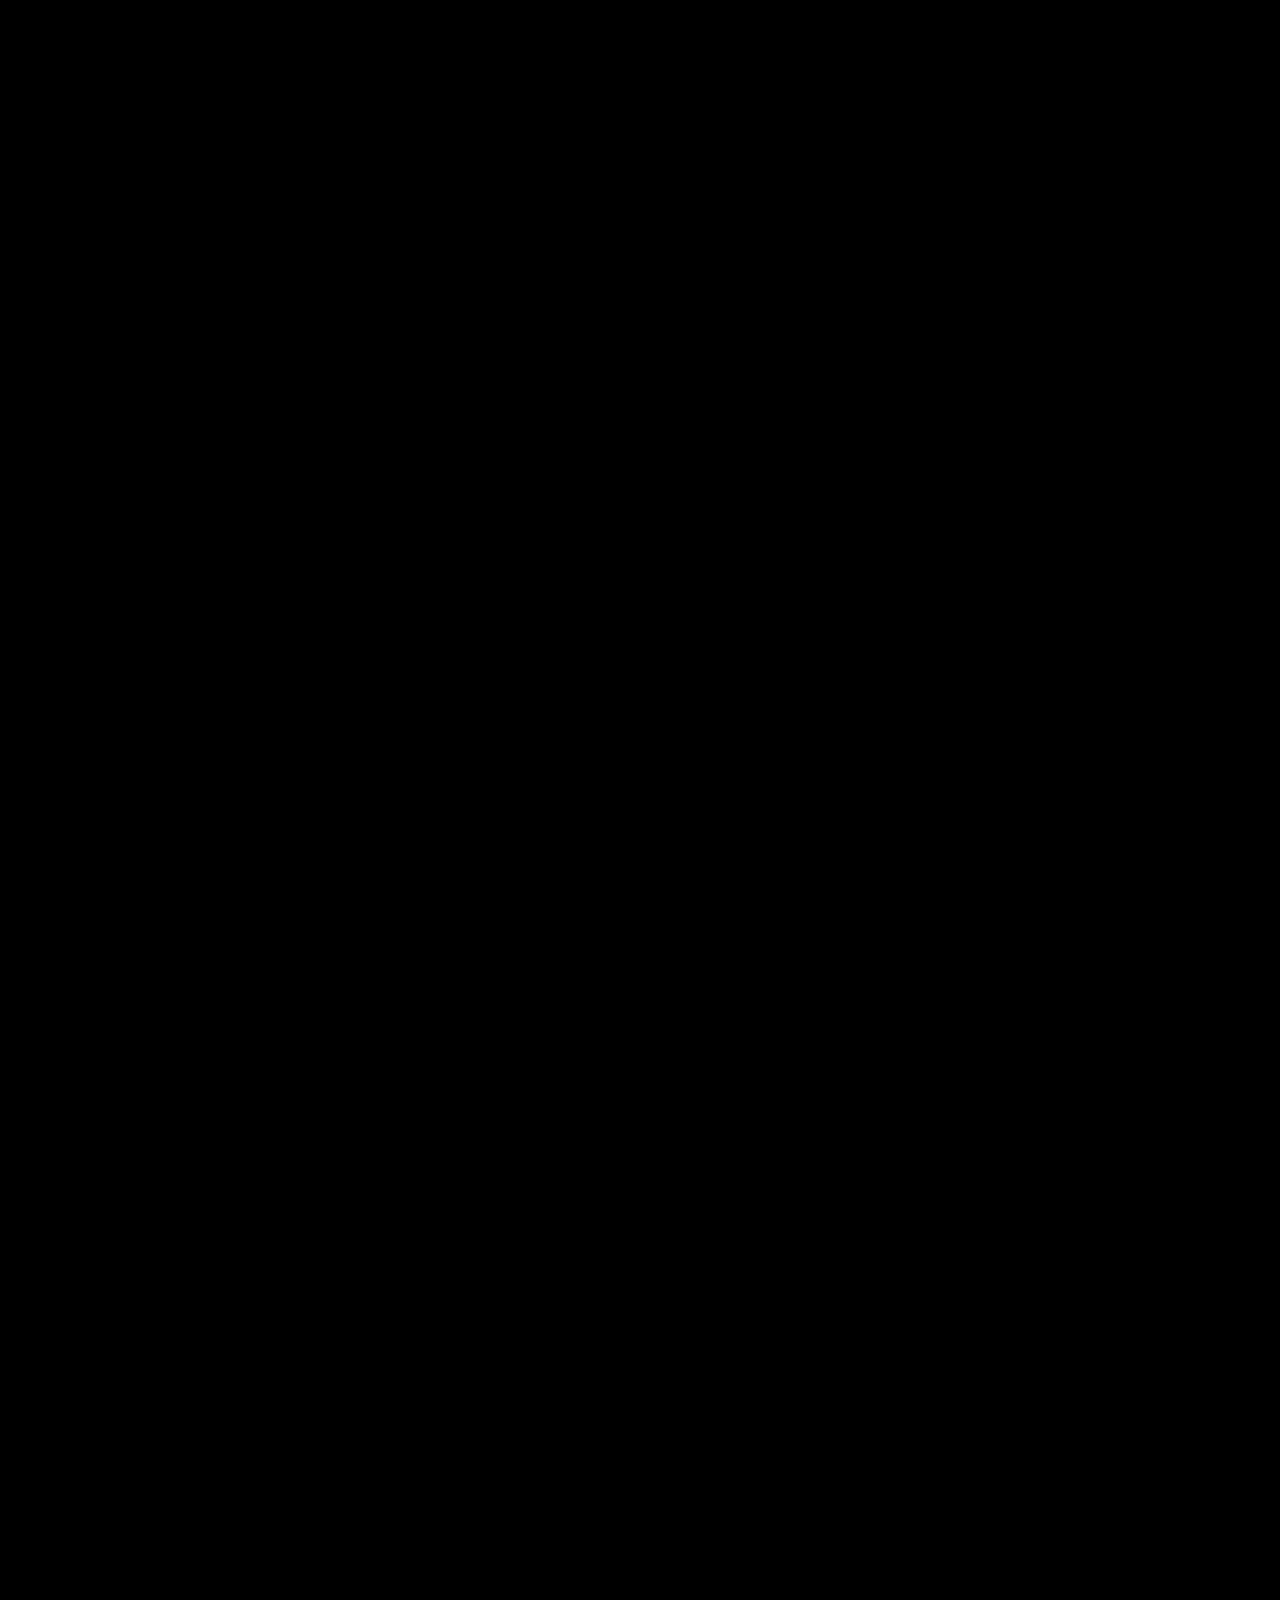
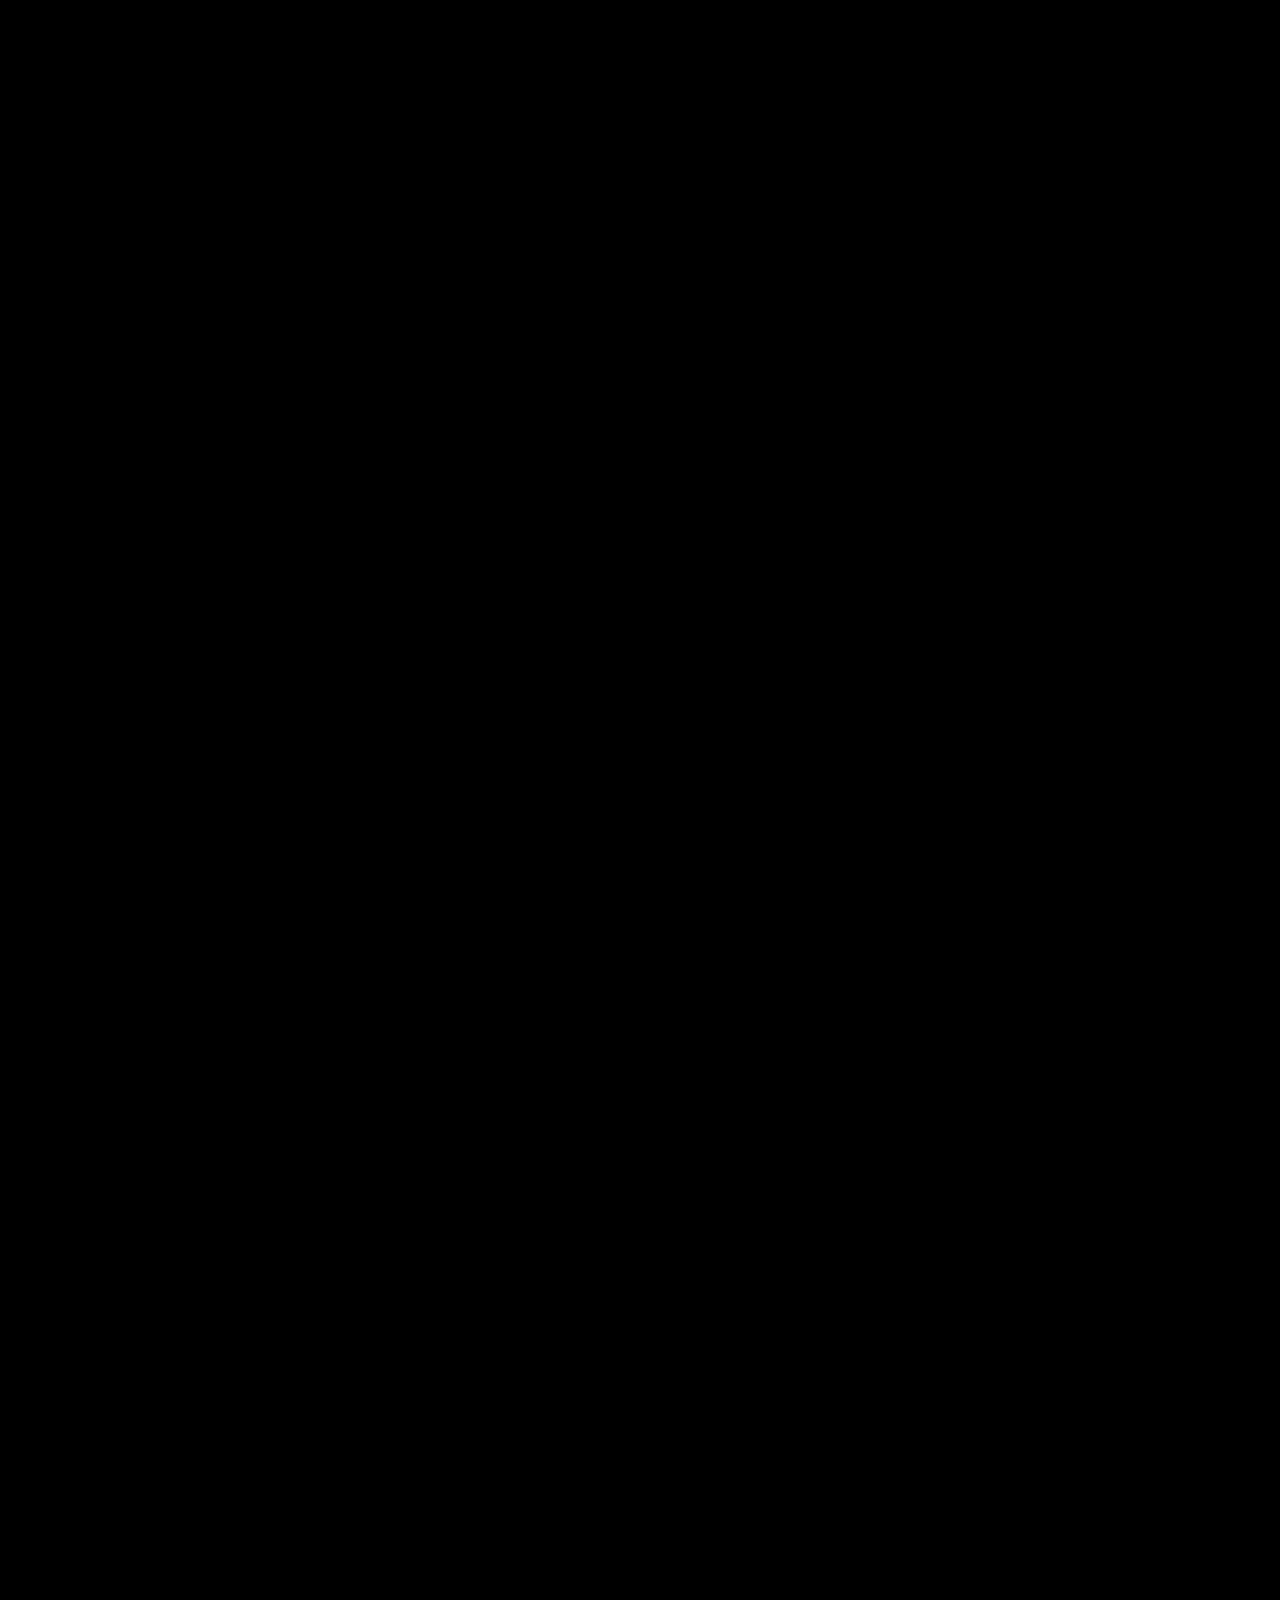
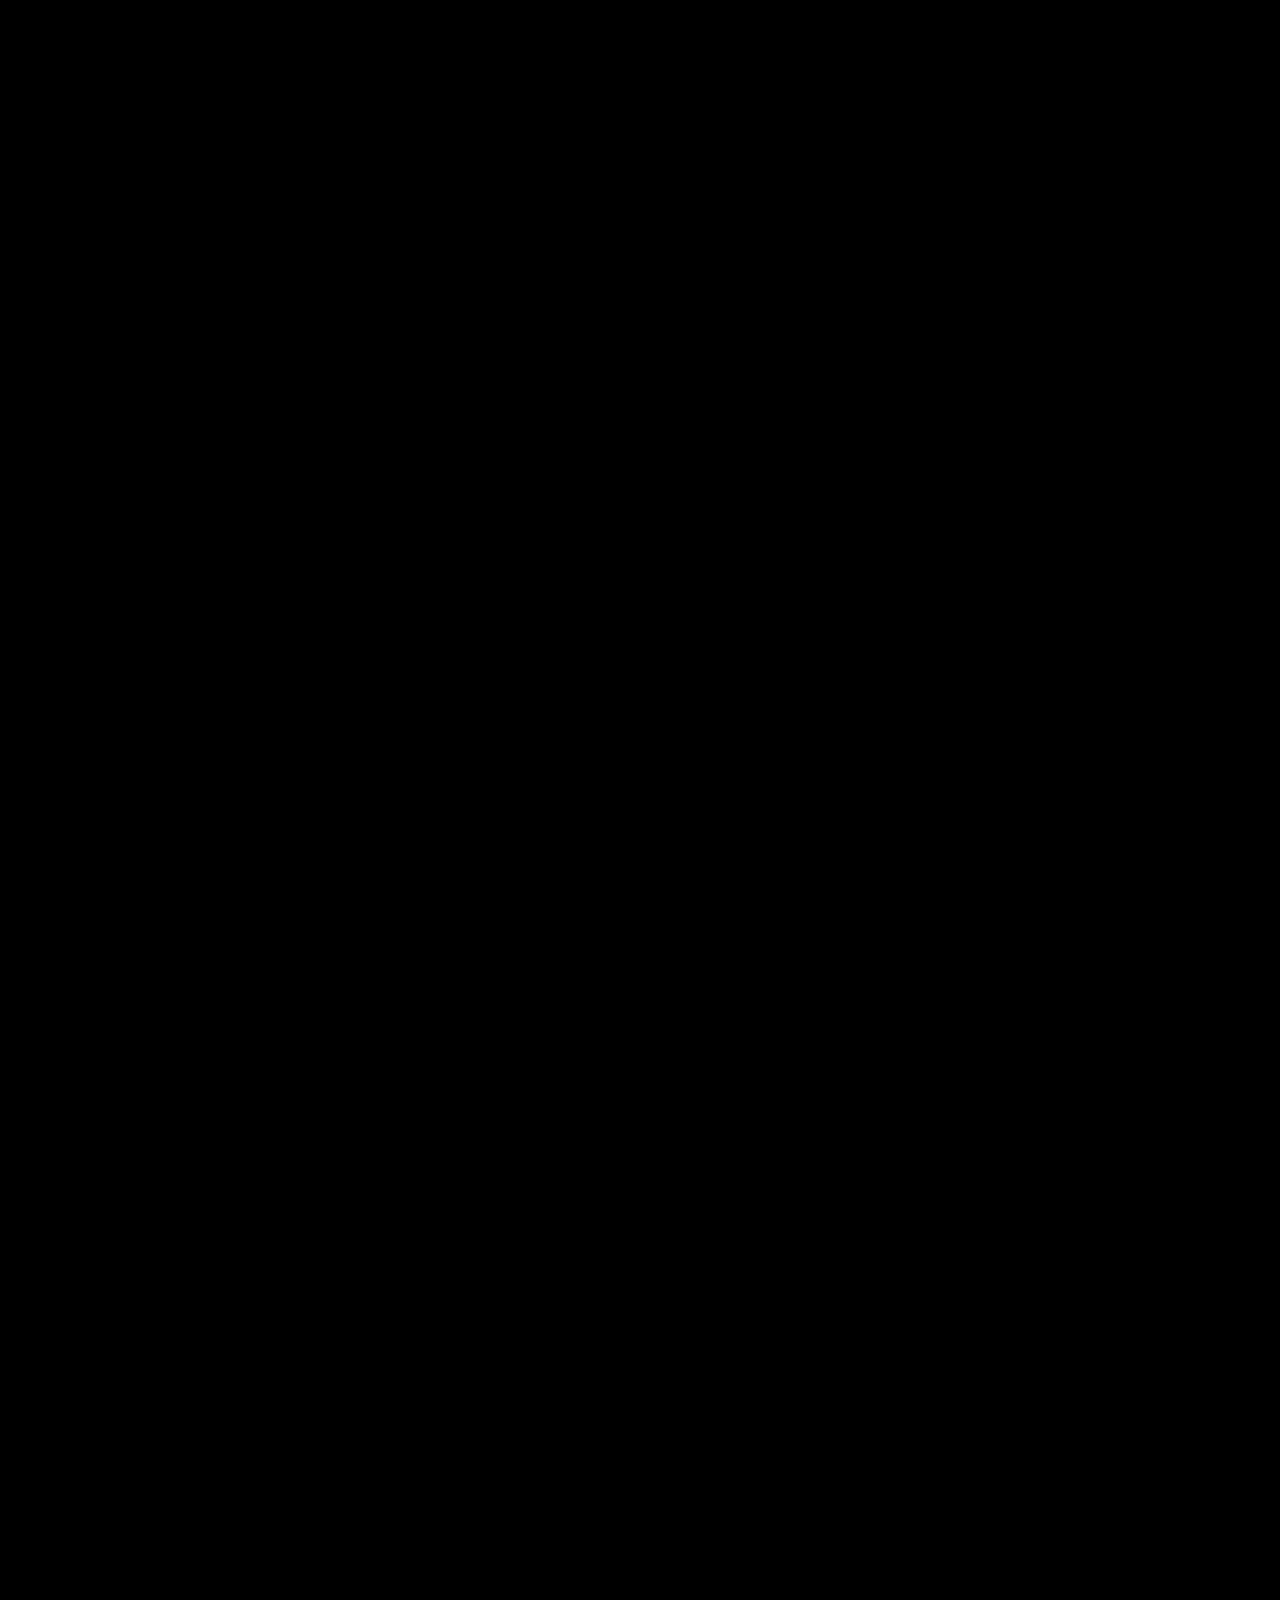
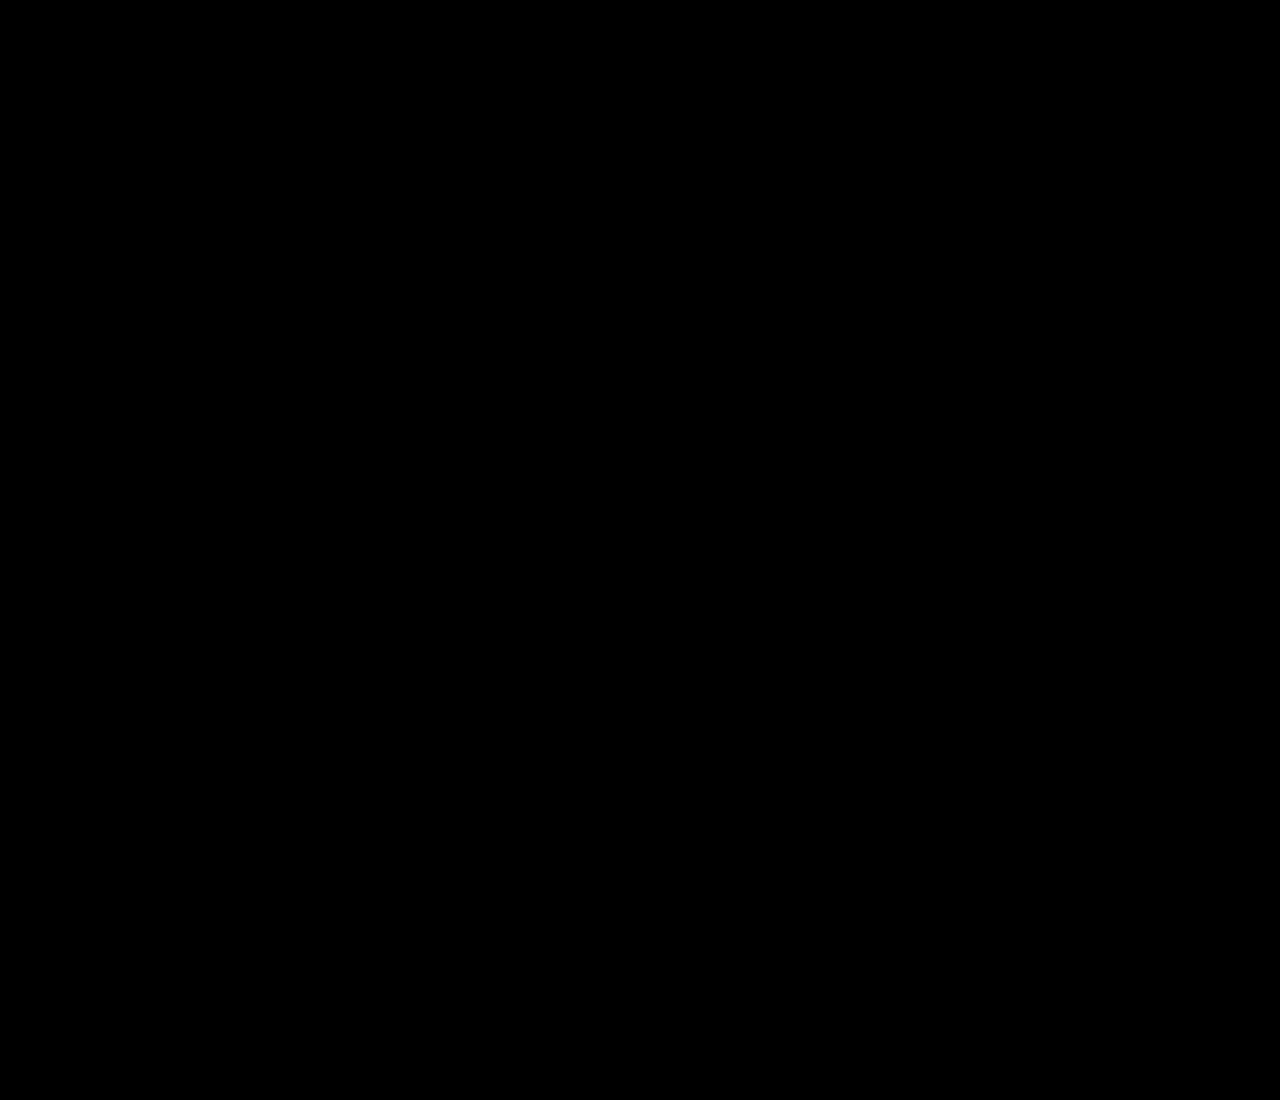
==== commit 1c50557c: "Reto2025" ====
--- a/index.html
+++ b/index.html
@@ -120,7 +120,7 @@
         <article class="blog-item">
           <a href="projects/ViviendaModular/vivienda_modular.html"><img src="projects/ViviendaModular/images/11viviendamodular-01.png" alt="Post 1" class="blog-thumb">
           <div class="blog-info">
-            <h3 class="blog-title">Vivienda modular</h3>
+            <h3 class="blog-title">VIVIENDA MODULAR</h3>
             <p class="blog-date">Diciembre 2024</p></a>
           </div>
         </article>
@@ -128,7 +128,7 @@
         <article class="blog-item">
           <img src="projects/Reto2025/images/Riu2025-01.png" alt="Post 2" class="blog-thumb">
           <div class="blog-info">
-            <h3 class="blog-title">Reto de innovación Urbana</h3>
+            <h3 class="blog-title">RETO DE INNOVACIÓN URBANA</h3>
             <p class="blog-date"> Sept 2025</p>
           </div>
         </article>
